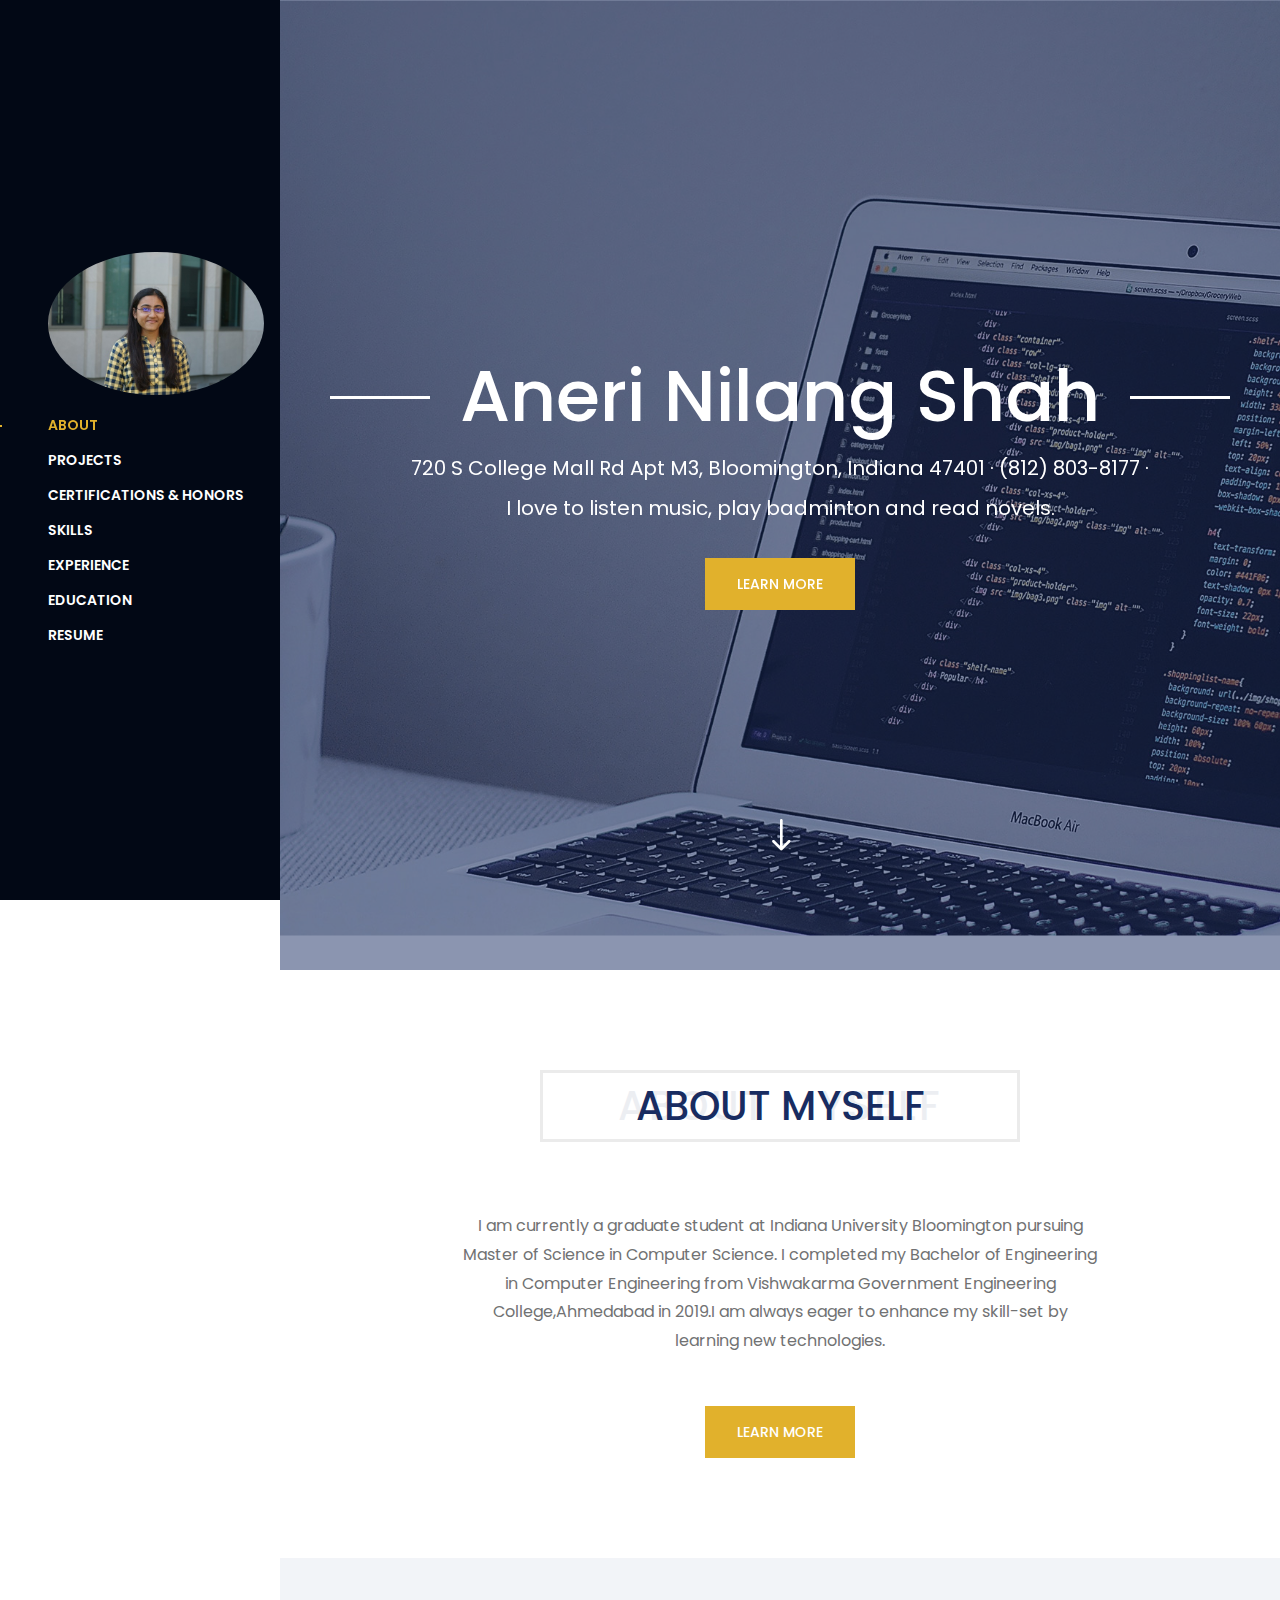
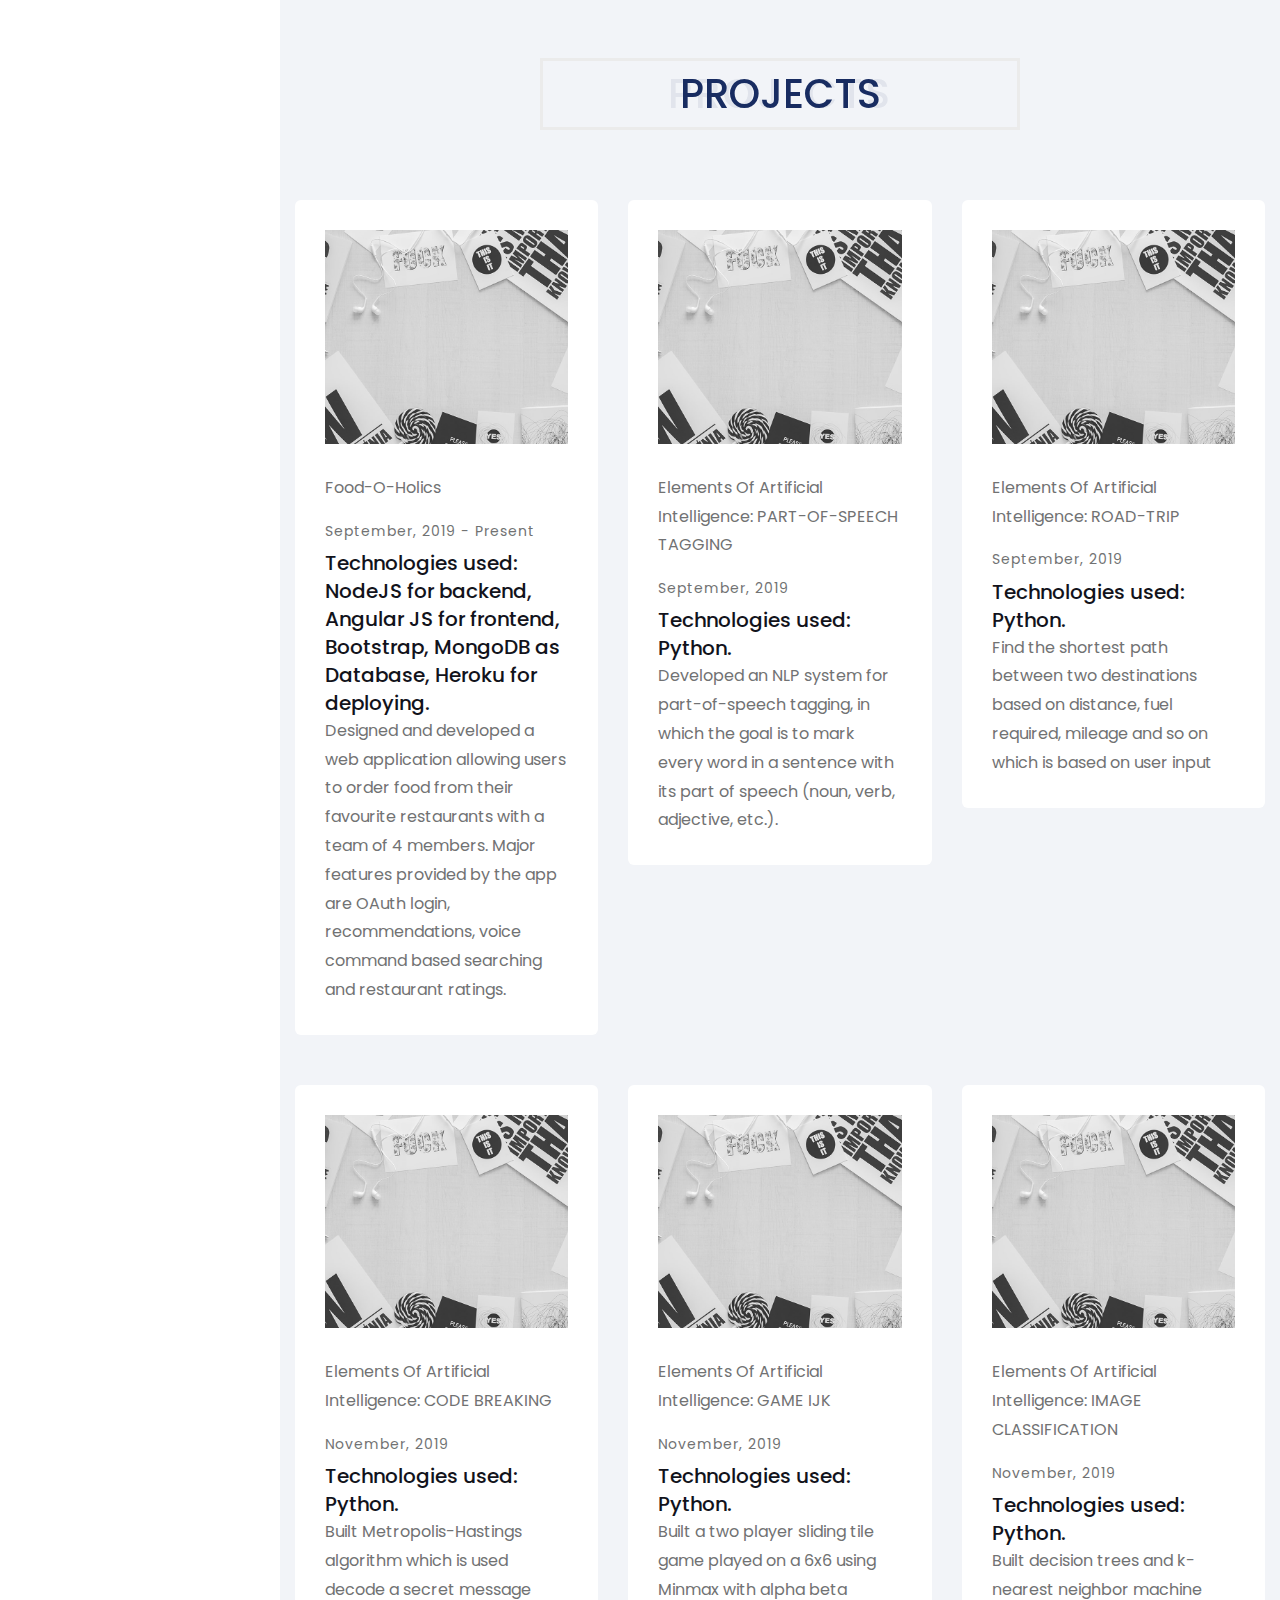
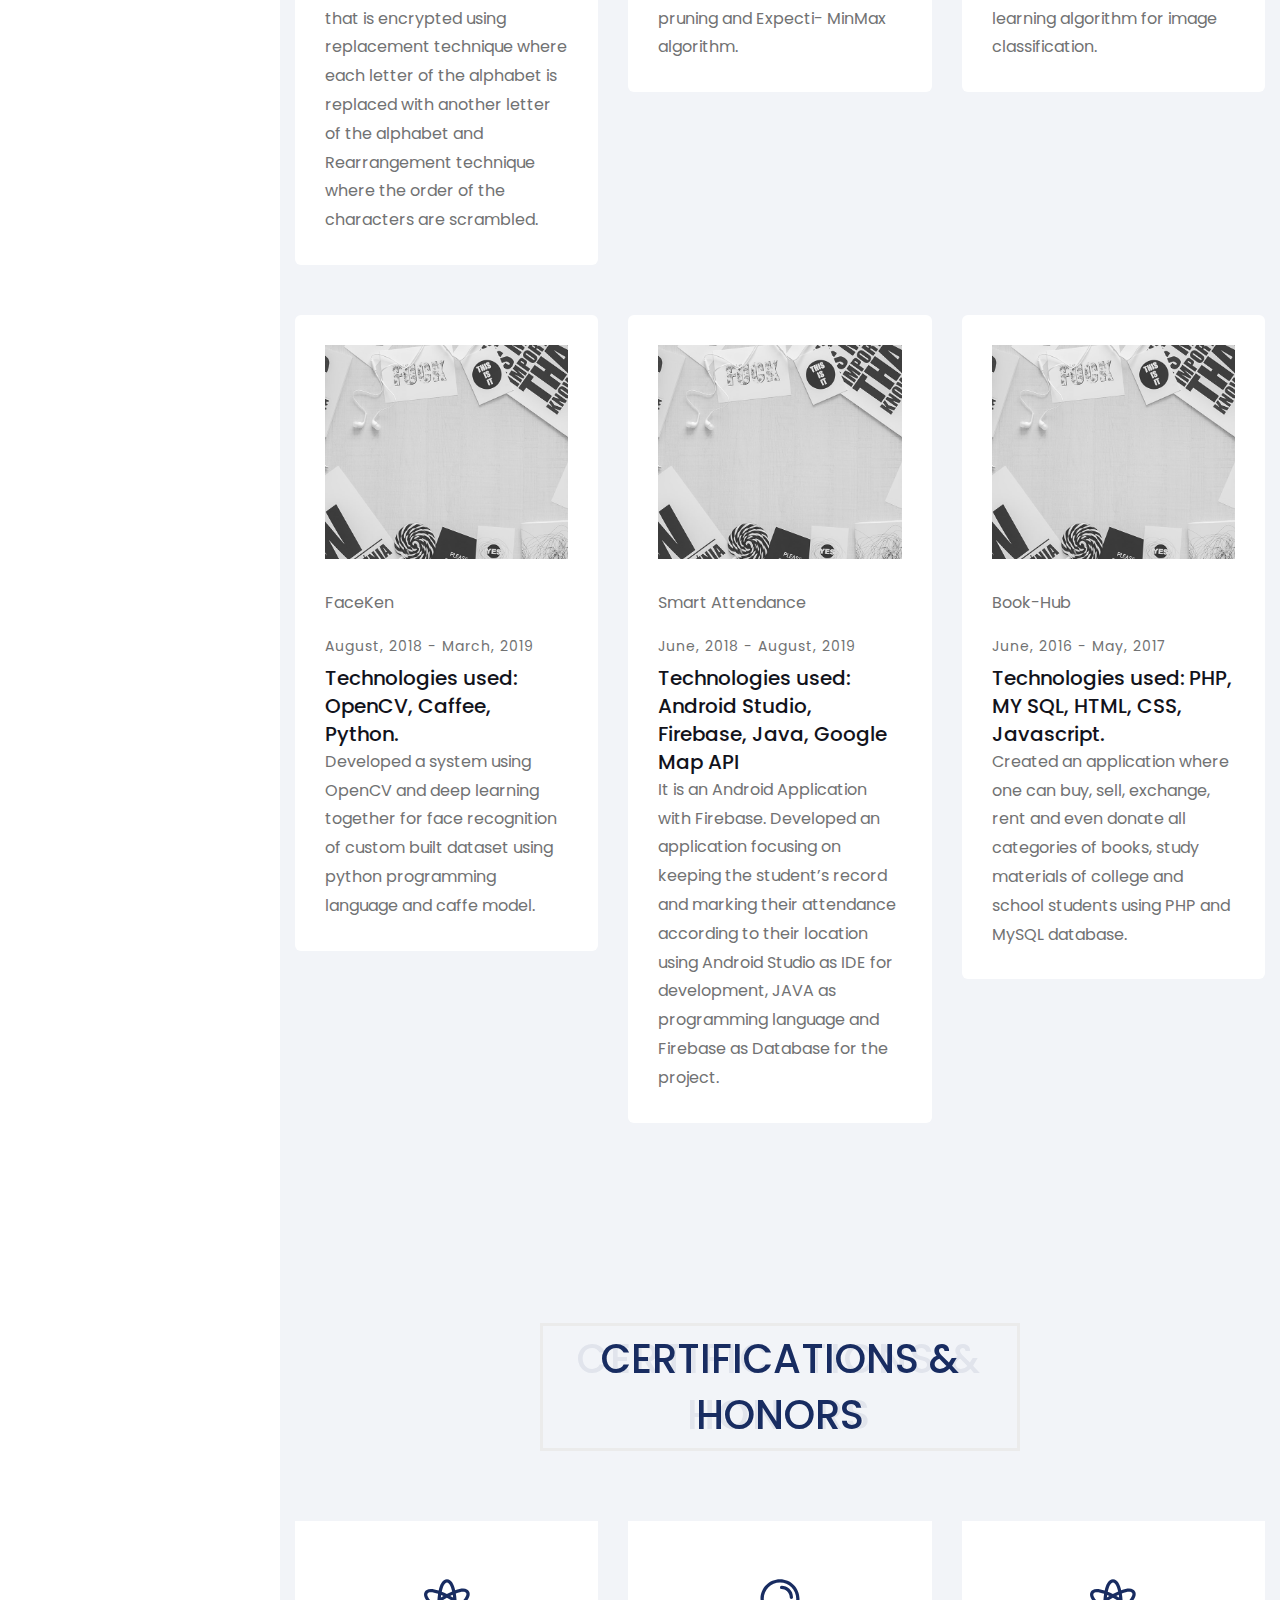
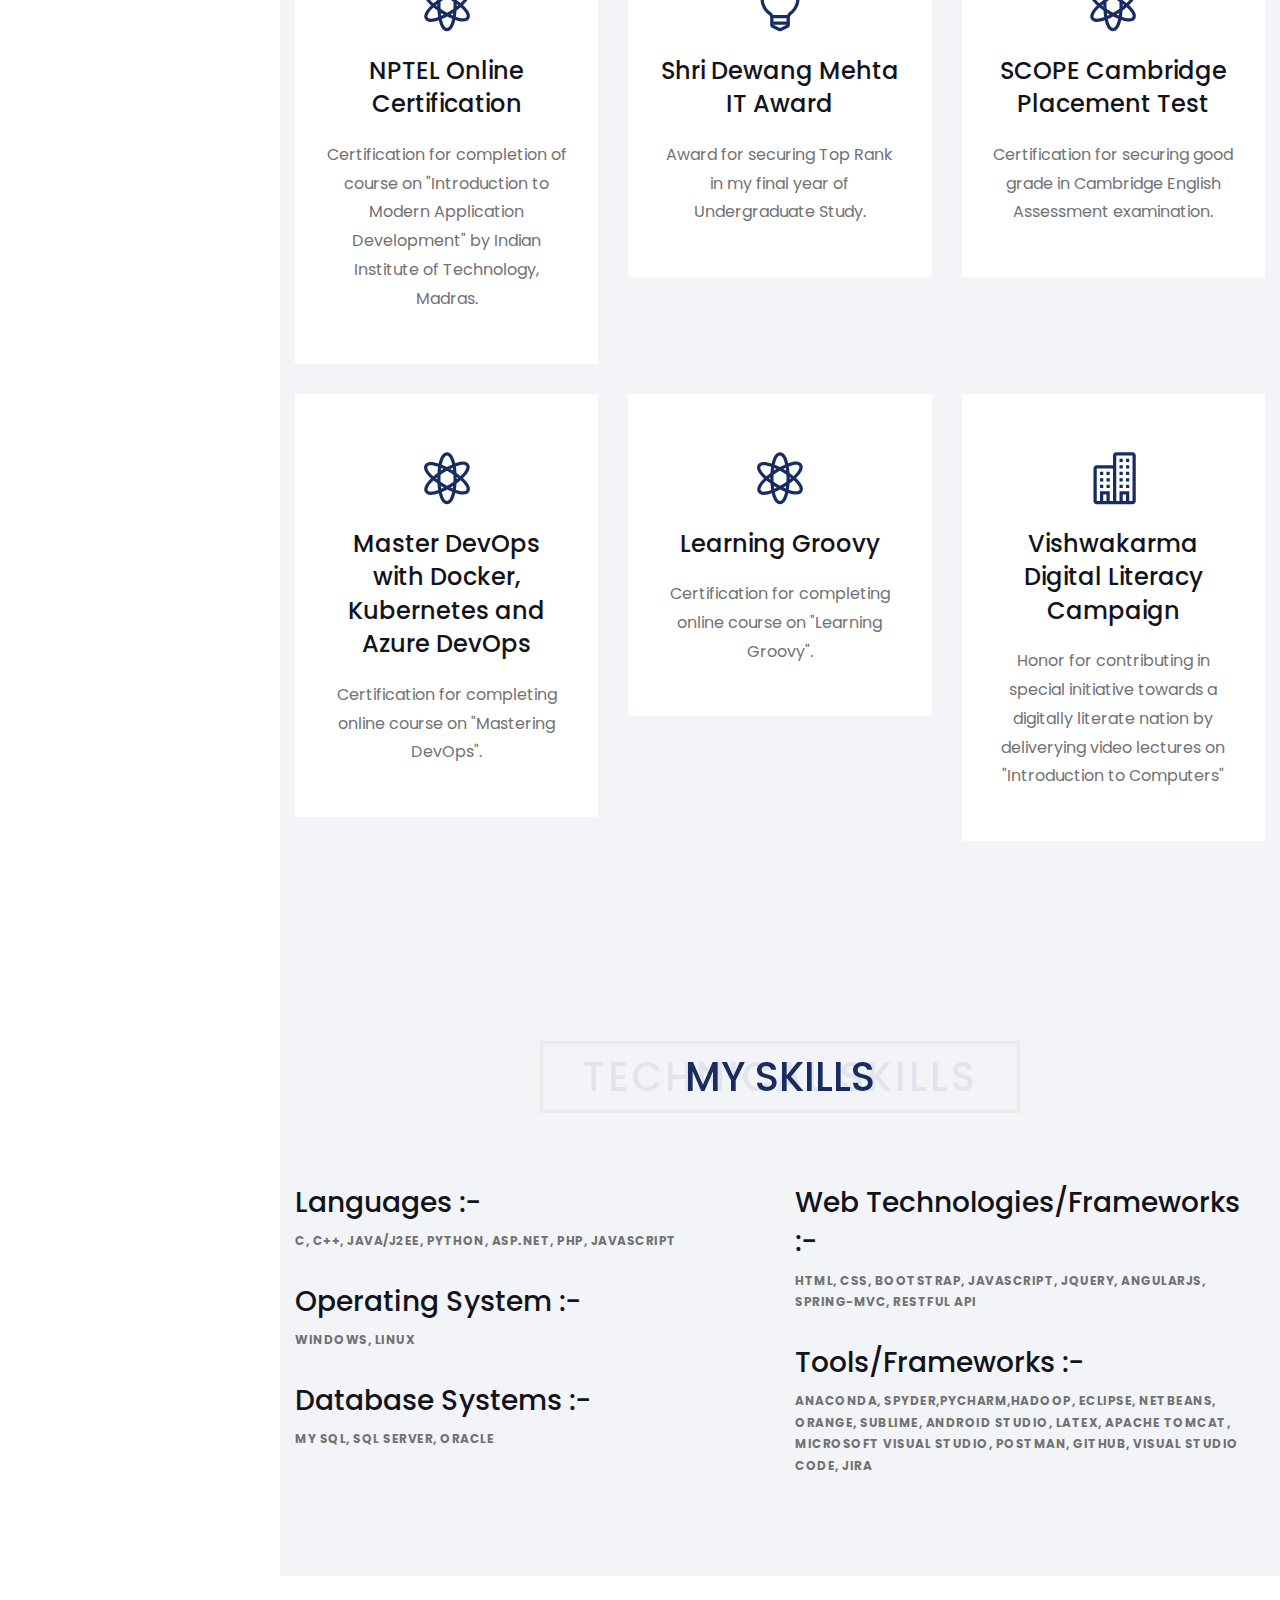
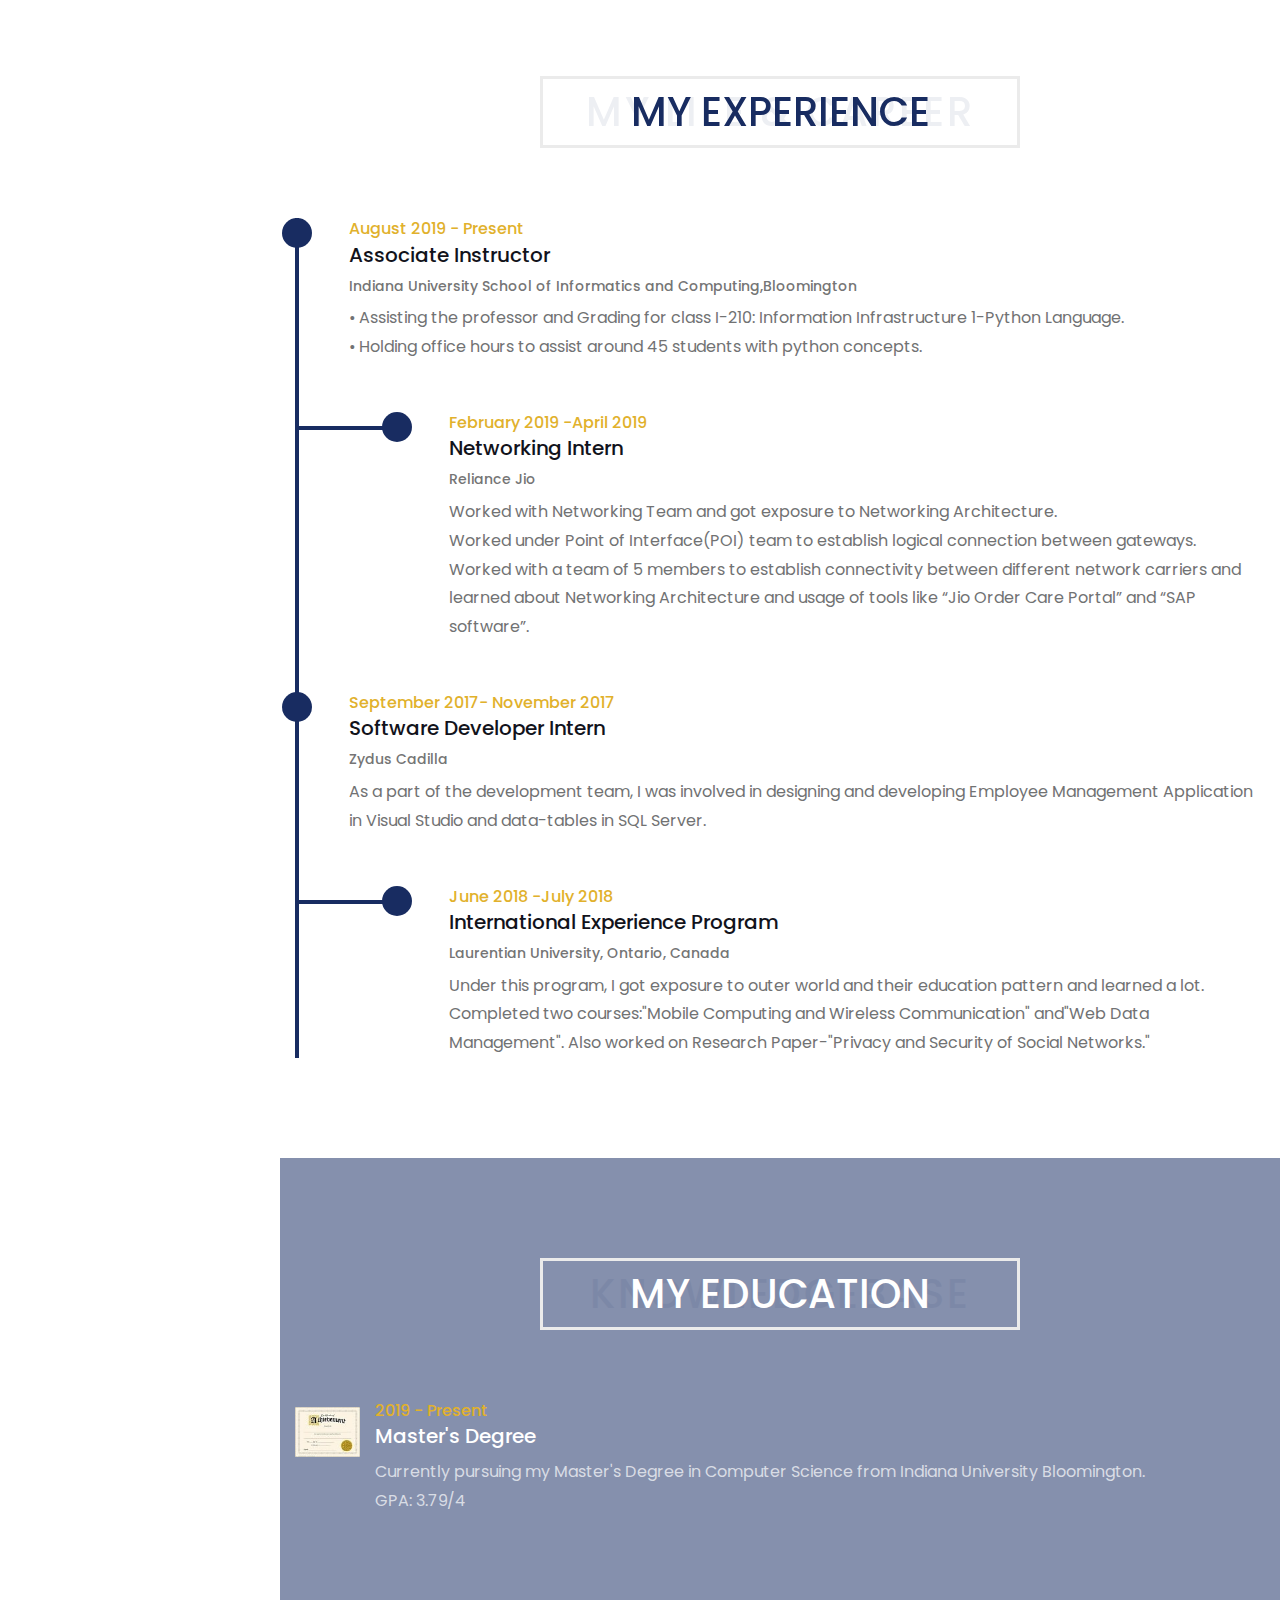
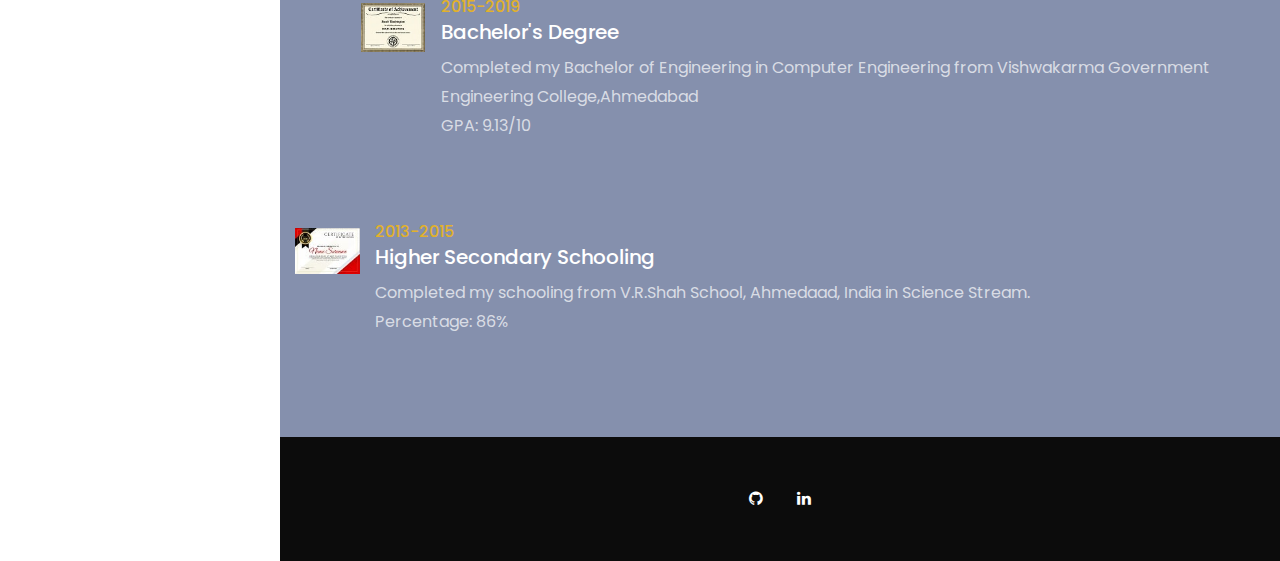
==== index.html @ c21552eb "Update index.html" ====
<!doctype html>
<html lang="en">



<head>
    <meta charset="utf-8">
    <meta name="viewport" content="width=device-width, initial-scale=1, shrink-to-fit=no">
    <meta name="description" content="">
    <meta http-equiv="X-UA-Compatible" content="IE=edge">
    <!-- The above 4 meta tags *must* come first in the head; any other head content must come *after* these tags -->

    <!-- Title -->
    <title>Aneri's Portfolio </title>

    <!-- Favicon -->
    <link rel="icon" href="img/core-img/favicon.ico">

    <!-- Main Style -->
    <link rel="stylesheet" href="style.css">

</head>

<body>
    <!-- Preloader -->
    <div id="preloader">
        <div class="loader"></div>
    </div>

    <div class="progress-container">
        <div class="progress-bar" id="scrollIndicator"></div>
    </div>

    <!-- ***** Header Area Start ***** -->
    <header class="header-area">
        <!-- Logo -->
        
        <!-- Menu -->
        <div class="dornee-menu pl-5">
            <nav class="dorneenav">

        
            <a class="navbar-brand js-scroll-trigger" href="#page-top">
      <span class="d-block d-lg-none">Aneri Nilang Shah</span>
      <span class="d-none d-lg-block">
        <img class="img-fluid img-profile rounded-circle mx-auto mb-2" src="img/aneriformal.jpg" alt="">
      </span>
    </a>
                <ul id="nav">
                   <li class="active"><a  class="nav-link js-scroll-trigger" href="#home">About</a></li>
                   <li><a  class="nav-link js-scroll-trigger" href="#blog">Projects</a></li>
                   <li><a  class="nav-link js-scroll-trigger" href="#services">Certifications &amp; Honors</a></li>

                    <li><a  class="nav-link js-scroll-trigger" href="#skills">Skills</a></li>
                    <li><a  class="nav-link js-scroll-trigger" href="#experience">Experience</a></li>
                    
                    
                    <li><a  class="nav-link js-scroll-trigger" href="#education">Education</a></li>
                    <li><a  class="nav-link js-scroll-trigger" href="Resume.pdf" download="Resume">Resume</a></li>
                   
                </ul>
            </nav>
        </div>

       
        
    </header>
    <!-- ***** Header Area End ***** -->

    <!-- Contact Form Area -->
    <div class="popup-contact-form-area">
        <!-- Close -->
        <div class="popup-close"><i class="icon_close_alt2"></i></div>

        <!-- Contact Form -->
        <h5>Get With Us</h5>

        <div class="contact_form">
            <form action="http://demo.designing-world.com/dornee-v1.0.0/mail.php" method="post" id="main_contact_form2">
                <div class="contact_input_area">
                    <div id="success_fail_info2"></div>
                    <div class="row">
                        <!-- Form Group -->
                        <div class="col-12">
                            <div class="form-group">
                                <input type="text" class="form-control mb-30" name="name" id="name2" placeholder="Your Name" required>
                            </div>
                        </div>
                        <!-- Form Group -->
                        <div class="col-12 col-sm-6">
                            <div class="form-group">
                                <input type="email" class="form-control mb-30" name="email" id="email2" placeholder="E-mail" required>
                            </div>
                        </div>
                        <!-- Form Group -->
                        <div class="col-12 col-sm-6">
                            <div class="form-group">
                                <input type="text" class="form-control mb-30" name="subject" id="subject2" placeholder="Subject">
                            </div>
                        </div>
                        <!-- Form Group -->
                        <div class="col-12">
                            <div class="form-group">
                                <textarea name="message" class="form-control mb-30" id="message2" cols="30" rows="6" placeholder="Your Message *" required></textarea>
                            </div>
                        </div>
                        <!-- Button -->
                        <div class="col-12 text-center">
                            <button type="submit" class="btn dornee-btn w-100">Send now</button>
                        </div>
                    </div>
                </div>
            </form>
        </div>
    </div>

    <div class="page-content">
        <!-- ***** Welcome Area Start ***** -->
        <section class="welcome-area bg-img bg-overlay jarallax" style="background-image: url(img/cover1.jpg);" id="home">
            <div class="container h-100">
                <div class="row h-100 align-items-center">
                    <div class="col-12">
                        <!-- Welcome Content -->
                        <div class="welcome-content text-center wow fadeInUp" data-wow-delay="300ms">
                        <div class="w-100">
       
         
        
           
       
                            <h2>Aneri Nilang Shah</h2>
                            
                            <p>720 S College Mall Rd Apt M3, Bloomington, Indiana 47401 · (812) 803-8177 · <br> I love to listen  music, play badminton and read novels.</p>
                             
                            <a href="#" class="btn dornee-btn mt-30">Learn More</a>
                        </div>
                    </div>
                </div>
            </div>

            <!-- Down Icon -->
            <div class="down-icon" id="scrollDown">
                <a href="#"><i class="arrow_down"></i></a>
            </div>
        </section>
        <!-- ***** Welcome Area End ***** -->

        <!-- ***** About Area Start ***** -->
        <section class="about-us-area bg-white section-padding-100 clearfix" id="about">
            <div class="container">
                <div class="row">
                    <div class="col-12">
                        <!-- Section Title -->
                        <div class="section-title">
                            <h6>About Myself</h6>
                            <h2>About Myself</h2>
                        </div>
                    </div>
                </div>
            </div>

            <div class="container">
                <div class="row justify-content-center">
                    <div class="col-12 col-xl-8">
                        <!-- About Us Content -->
                        <div class="about-us-content text-center">
                           
                             <p class="wow fadeInUp" data-wow-delay="300ms">I am currently a graduate student at Indiana University Bloomington pursuing Master of Science in Computer Science. I completed  my Bachelor of Engineering in Computer Engineering from Vishwakarma Government Engineering College,Ahmedabad in 2019.I am always eager to enhance my skill-set by learning new technologies. </p>

                            <!-- Button -->
                            <div class="about-btn mt-50 wow fadeInUp" data-wow-delay="300ms">
                                <a href="#" class="btn dornee-btn">Learn More</a>
                            </div>

                 </div>
                    </div>
                </div>
            </div>
        </section>
        <!-- ***** About Area End ***** -->

         <!-- ***** Blog Area Start ***** -->
        <section class="blog-area bg-gray section-padding-100-50" id="blog">
            <div class="container">
                <div class="row">
                    <!-- Section Title -->
                    <div class="col-12">
                        <div class="section-title text-center wow fadeInUp" data-wow-delay="300ms">
                            <h6>Projects</h6>
                            <h2>Projects</h2>
                        </div>
                    </div>
                </div>

                <div class="row">
                    <div class="col-12 col-md-6 col-lg-4">
                        <!-- Single Post Area -->
                        <div class="single-post-area mb-50 wow fadeInUp" data-wow-delay="300ms">
                            <div class="post-content">
                                <img class="mb-30" src="img/bg-img/p-16.jpg" alt="">
                                <p>Food-O-Holics</p>
                                <p class="post-date">September, 2019 - Present</p>
                                <h5 data-toggle="modal" class="mb-0">Technologies used: NodeJS for backend, Angular JS for frontend, Bootstrap, MongoDB as Database, Heroku for deploying.</h5>
                                <p class="mb-0">Designed and developed a web application allowing users to order food from their favourite restaurants with a team of 4 members. Major features provided by the app are OAuth login, recommendations, voice command based searching and restaurant ratings.</p>
                            </div>
                        </div>
                    </div>

                    <div class="col-12 col-md-6 col-lg-4">
                        <!-- Single Post Area -->
                        <div class="single-post-area mb-50 wow fadeInUp" data-wow-delay="300ms">
                            <div class="post-content">
                                <img class="mb-30" src="img/bg-img/p-16.jpg" alt="">
                                <p>Elements Of Artificial Intelligence: PART-OF-SPEECH TAGGING</p>
                                <p class="post-date">September, 2019 </p>
                                 <h5 data-toggle="modal" class="mb-0">Technologies used: Python.</h5>
                                <p class="mb-0">Developed an NLP system for part-of-speech tagging, in which the goal is to mark every word in a sentence with its part of speech (noun, verb, adjective, etc.). </p>
                            </div>
                        </div>
                    </div>

                    <div class="col-12 col-md-6 col-lg-4">
                        <!-- Single Post Area -->
                        <div class="single-post-area mb-50 wow fadeInUp" data-wow-delay="300ms">
                            <div class="post-content">
                                <img class="mb-30" src="img/bg-img/p-16.jpg" alt="">
                                <p>Elements Of Artificial Intelligence: ROAD-TRIP</p>
                                <p class="post-date">September, 2019 </p>
                                 <h5 data-toggle="modal" class="mb-0">Technologies used: Python.</h5>
                                <p class="mb-0">Find the shortest path between two destinations based on distance, fuel required, mileage and so on which is based on user input</p>
                            </div>
                        </div>
                    </div>


                     <div class="col-12 col-md-6 col-lg-4">
                        <!-- Single Post Area -->
                        <div class="single-post-area mb-50 wow fadeInUp" data-wow-delay="300ms">
                            <div class="post-content">
                                <img class="mb-30" src="img/bg-img/p-16.jpg" alt="">
                                <p>Elements Of Artificial Intelligence: CODE BREAKING</p>
                                <p class="post-date">November, 2019 </p>
                                 <h5 data-toggle="modal" class="mb-0">Technologies used: Python.</h5>
                                <p class="mb-0">Built Metropolis-Hastings algorithm which is used decode a secret message that is encrypted using replacement technique where each letter of the alphabet is replaced with another letter of the alphabet and Rearrangement technique where the order of the characters are scrambled.  </p>
                            </div>
                        </div>
                    </div>


                    <div class="col-12 col-md-6 col-lg-4">
                        <!-- Single Post Area -->
                        <div class="single-post-area mb-50 wow fadeInUp" data-wow-delay="300ms">
                            <div class="post-content">
                                <img class="mb-30" src="img/bg-img/p-16.jpg" alt="">
                                <p>Elements Of Artificial Intelligence: GAME IJK</p>
                                <p class="post-date">November, 2019 </p>
                                 <h5 data-toggle="modal" class="mb-0">Technologies used: Python.</h5>
                                <p class="mb-0">Built a two player sliding tile game played on a 6x6 using Minmax with alpha beta pruning and Expecti- MinMax algorithm.</p>
                            </div>
                        </div>
                    </div>

                    <div class="col-12 col-md-6 col-lg-4">
                        <!-- Single Post Area -->
                        <div class="single-post-area mb-50 wow fadeInUp" data-wow-delay="300ms">
                            <div class="post-content">
                                <img class="mb-30" src="img/bg-img/p-16.jpg" alt="">
                                <p>Elements Of Artificial Intelligence:  IMAGE CLASSIFICATION</p>
                                <p class="post-date">November, 2019 </p>
                                 <h5 data-toggle="modal" class="mb-0">Technologies used: Python.</h5>
                                <p class="mb-0">Built decision trees and k-nearest neighbor machine learning algorithm for image classification.</p>
                            </div>
                        </div>
                    </div>


                    <div class="col-12 col-md-6 col-lg-4">
                        <!-- Single Post Area -->
                        <div class="single-post-area mb-50 wow fadeInUp" data-wow-delay="300ms">
                            <div class="post-content">
                                <img class="mb-30" src="img/bg-img/p-16.jpg" alt="">
                                <p>FaceKen</p>
                                <p class="post-date">August, 2018 - March, 2019</p>
                                 <h5 data-toggle="modal" class="mb-0">Technologies used: OpenCV, Caffee, Python.</h5>
                                <p class="mb-0">Developed a system using OpenCV and deep learning together for face recognition of custom built dataset using python programming language and caffe model.</p>
                            </div>
                        </div>
                    </div>

                    <div class="col-12 col-md-6 col-lg-4">
                        <!-- Single Post Area -->
                        <div class="single-post-area mb-50 wow fadeInUp" data-wow-delay="300ms">
                            <div class="post-content">
                                <img class="mb-30" src="img/bg-img/p-16.jpg" alt="">
                                <p>Smart Attendance</p>
                                <p class="post-date">June, 2018 - August, 2019</p>
                                 <h5 data-toggle="modal" class="mb-0">Technologies used: Android Studio, Firebase, Java, Google Map API</h5>
                                <p class="mb-0">It is an Android Application with Firebase.
Developed an application focusing on keeping the student’s record and marking their attendance according to their location using Android Studio as IDE for development, JAVA as programming language and Firebase as Database for the project.</p>
                            </div>
                        </div>
                    </div>

                    <div class="col-12 col-md-6 col-lg-4">
                        <!-- Single Post Area -->
                        <div class="single-post-area mb-50 wow fadeInUp" data-wow-delay="300ms">
                            <div class="post-content">
                                <img class="mb-30" src="img/bg-img/p-16.jpg" alt="">
                                <p>Book-Hub</p>
                                <p class="post-date">June, 2016 - May, 2017</p>
                                <h5 data-toggle="modal" class="mb-0">Technologies used: PHP, MY SQL, HTML, CSS, Javascript.</h5>
                                <p class="mb-0">Created an application where one can buy, sell, exchange, rent and even donate all categories of books, study materials of college and school students using PHP and MySQL database.</p>
                            </div>
                        </div>
                    </div>

                </div>
            </div>
        </section>
        <!-- ***** Blog Area End ***** -->

        <!-- ***** Service Area Start ***** -->
        <section class="my-service-area bg-gray section-padding-100-70 clearfix" id="services">
            <div class="container">
                <div class="row">
                    <div class="col-12">
                        <!-- Section Title -->
                        <div class="section-title text-center wow fadeInUp" data-wow-delay="300ms">
                            <h6>Certifications &amp; Honors</h6>
                            <h2>Certifications &amp; Honors</h2>
                        </div>
                    </div>
                </div>

                <div class="row">
                    <!-- Service Content Area -->
                    <div class="col-12 col-sm-6 col-lg-4">
                        <div class="service-content-area text-center mb-30 wow fadeInUp" data-wow-delay="300ms">
                            <!-- Icon -->
                            <div class="service-icon">
                                <i class="icon_genius"></i>
                            </div>
                            <!-- Content text -->
                            <div class="service-content-text">
                                <h4>NPTEL Online Certification </h4>
                                <p> Certification for completion of course on "Introduction to Modern Application Development" by Indian Institute of Technology, Madras.</p>
                            </div>
                        </div>
                    </div>

                    <!-- Service Content Area -->
                    <div class="col-12 col-sm-6 col-lg-4">
                        <div class="service-content-area text-center mb-30 wow fadeInUp" data-wow-delay="300ms">
                            <!-- Icon -->
                            <div class="service-icon">
                                <i class="icon_lightbulb_alt"></i>
                            </div>
                            <!-- Content text -->
                            <div class="service-content-text">
                                <h4>Shri Dewang Mehta IT Award</h4>
                                <p>Award for securing Top Rank in my final year of  Undergraduate Study.</p>
                            </div>
                        </div>
                    </div>
                    
                     <!-- Service Content Area -->
                    <div class="col-12 col-sm-6 col-lg-4">
                        <div class="service-content-area text-center mb-30 wow fadeInUp" data-wow-delay="300ms">
                            <!-- Icon -->
                            <div class="service-icon">
                                <i class="icon_genius"></i>
                            </div>
                            <!-- Content text -->
                            <div class="service-content-text">
                                <h4> SCOPE Cambridge Placement Test </h4>
                                <p> Certification for securing good grade in Cambridge English Assessment examination.</p>
                            </div>
                        </div>
                    </div>
                    
                     <!-- Service Content Area -->
                    <div class="col-12 col-sm-6 col-lg-4">
                        <div class="service-content-area text-center mb-30 wow fadeInUp" data-wow-delay="300ms">
                            <!-- Icon -->
                            <div class="service-icon">
                                <i class="icon_genius"></i>
                            </div>
                            <!-- Content text -->
                            <div class="service-content-text">
                                <h4> Master DevOps with Docker, Kubernetes and Azure DevOps </h4>
                                <p> Certification for completing online course on "Mastering DevOps".</p>
                            </div>
                        </div>
                    </div>
                    
                     <!-- Service Content Area -->
                    <div class="col-12 col-sm-6 col-lg-4">
                        <div class="service-content-area text-center mb-30 wow fadeInUp" data-wow-delay="300ms">
                            <!-- Icon -->
                            <div class="service-icon">
                                <i class="icon_genius"></i>
                            </div>
                            <!-- Content text -->
                            <div class="service-content-text">
                                <h4> Learning Groovy </h4>
                                <p> Certification for completing online course on "Learning Groovy".</p>
                            </div>
                        </div>
                    </div>

                    <!-- Service Content Area -->
                    <div class="col-12 col-sm-6 col-lg-4">
                        <div class="service-content-area text-center mb-30 wow fadeInUp" data-wow-delay="300ms">
                            <!-- Icon -->
                            <div class="service-icon">
                                <i class="icon_building"></i>
                            </div>
                            <!-- Content text -->
                            <div class="service-content-text">
                                <h4>Vishwakarma Digital Literacy Campaign</h4>
                                <p>Honor for contributing in special initiative towards a digitally literate nation by deliverying video lectures on "Introduction to Computers"</p>
                            </div>
                        </div>
                    </div>

                   
                </div>
            </div>
        </section>
        <!-- ***** Service Area End ***** -->

       
        <!-- ***** My Skill Area Start ***** -->
        <section class="my-skill-area bg-gray section-padding-100-0 clearfix" id="skills">
            <div class="container">
                <div class="row">
                    <!-- Section Title -->
                    <div class="col-12">
                        <div class="section-title text-center wow fadeInUp" data-wow-delay="300ms">
                            <h6>Technical Skills</h6>
                            <h2>My Skills</h2>
                        </div>
                    </div>
                </div>

                <div class="row">
                    <div class="col-12 col-lg-6">
                        <div class="skills mb-100">
                            <!-- Single Skill Box -->
                            <div class="skill-box wow fadeInUp" data-wow-delay="300ms">
                            <h3 >Languages :-</h3>
                                <p class="skill-title">C, C++, Java/J2EE, Python, Asp.net, PHP, Javascript</p>
                               
                            </div>

                            <!-- Single Skill Box -->
                            <div class="skill-box wow fadeInUp" data-wow-delay="300ms">
                                <h3 >Operating System :-</h3>
                                 <p class="skill-title">Windows, Linux</p>
                                
                            </div>

                            <!-- Single Skill Box -->
                            <div class="skill-box wow fadeInUp" data-wow-delay="300ms">
                                <h3 >Database Systems :- </h3>
                                 <p class="skill-title">My SQL, SQL Server, Oracle</p>
                                
                            </div>

                            <!-- Single Skill Box -->
                           

                            <!-- Single Skill Box -->
                            
                        </div>
                    </div>

                    <div class="col-12 col-lg-6">
                        <div class="skill-desc-area mb-100">

                         <div class="skill-box wow fadeInUp" data-wow-delay="300ms">
                                <h3 >Web Technologies/Frameworks :- </h3>
                                 <p class="skill-title">HTML, CSS, Bootstrap, Javascript, Jquery, AngularJS,  Spring-MVC,  RESTful API</p>
                                
                            </div>

                           <div class="skill-box wow fadeInUp" data-wow-delay="300ms">
                                <h3 >Tools/Frameworks :- </h3>
                                 <p class="skill-title">Anaconda, Spyder,Pycharm,Hadoop, Eclipse, Netbeans, Orange, Sublime, Android Studio, Latex,
Apache Tomcat, Microsoft Visual Studio, Postman, Github, Visual Studio Code, Jira</p>
                                
                            </div>



                        </div>
                    </div>
                </div>
            </div>
        </section>
        <!-- ***** My Skill Area End ***** -->

        <!-- ***** My Experience Area Start ***** -->
        <section class="my-experience-area section-padding-100" id="experience">
            <div class="container">
                <div class="row">
                    <!-- Section Title -->
                    <div class="col-12">
                        <div class="section-title text-center wow fadeInUp" data-wow-delay="300ms">
                            <h6>My Life &amp; Career</h6>
                            <h2>My Experience</h2>
                        </div>
                    </div>
                </div>

                <div class="row">
                    <div class="col-12">
                        <div class="experience-timeline">
                            <!-- Single Experience -->
                            <div class="single-experience wow fadeInUp" data-wow-delay="300ms">
                                <h6 class="works-year">August 2019 - Present</h6>
                                <h4 class="designation">Associate Instructor</h4>
                                <h6 class="company-name">Indiana University School of Informatics and Computing,Bloomington</h6>
                                <p>• Assisting the professor and Grading for class I-210: Information Infrastructure 1-Python Language.<br>
• Holding office hours to assist around 45 students with python concepts.
</p>
                            </div>

                            <!-- Single Experience -->
                            <div class="single-experience wow fadeInUp" data-wow-delay="300ms">
                                <h6 class="works-year">February 2019 -April 2019</h6>
                                <h4 class="designation">Networking Intern</h4>
                                <h6 class="company-name">Reliance Jio</h6>
                                <p>Worked with Networking Team and got exposure to Networking Architecture.<br>
Worked under Point of Interface(POI) team to establish logical connection between gateways.<br>
Worked with a team of 5 members to establish connectivity between different network carriers and
learned about Networking Architecture and usage of tools like “Jio Order Care Portal” and “SAP software”.</p>
                            </div>

                            <!-- Single Experience -->
                            <div class="single-experience wow fadeInUp" data-wow-delay="300ms">
                                <h6 class="works-year">September 2017- November 2017</h6>
                                <h4 class="designation">Software Developer Intern</h4>
                                <h6 class="company-name">Zydus Cadilla</h6>
                                <p>As a part of the development team, I was involved in designing and developing Employee Management Application in Visual Studio and data-tables in SQL Server.</p>
                            </div>

                             <!-- Single Experience -->
                            <div class="single-experience wow fadeInUp" data-wow-delay="300ms">
                                <h6 class="works-year">June 2018 -July 2018</h6>
                                <h4 class="designation">International Experience Program</h4>
                                <h6 class="company-name">Laurentian University, Ontario, Canada</h6>
                                <p>Under this program, I got exposure to outer world and their education pattern and learned a lot.
Completed two courses:"Mobile Computing and Wireless Communication" and"Web Data Management".
Also worked on Research Paper-"Privacy and Security of Social Networks."</p>
                            </div>

                        </div>
                    </div>
                </div>
            </div>
        </section>
        <!-- ***** My Experience Area End ***** -->

        <!-- ***** My Education Area Start ***** -->
        <section class="my-education-area bg-gray section-padding-100 bg-img bg-overlay jarallax" style="background-image: url(img/bg-img/3.jpg);" id="education">
            <div class="container">
                <div class="row">
                    <!-- Section Title -->
                    <div class="col-12">
                        <div class="section-title white text-center wow fadeInUp" data-wow-delay="300ms">
                            <h6>Knowledgebase</h6>
                            <h2>My Education</h2>
                        </div>
                    </div>
                </div>

                <div class="row">
                    <div class="col-12">
                        <div class="education-timeline">
                            <!-- Single Experience -->
                            <div class="single-education wow fadeInUp" data-wow-delay="300ms">
                                <div class="education-certificate">
                                    <img src="img/bg-img/c1.jpg" alt="">
                                </div>
                                <h6 class="course-completed-years">2019 - Present</h6>
                                <h5 class="course-title">Master's Degree</h5>
                                <p>Currently pursuing my Master's Degree in Computer Science from Indiana University Bloomington.</p>
                                <p>GPA: 3.79/4</p>
                            </div>

                            <!-- Single Experience -->
                            <div class="single-education wow fadeInUp" data-wow-delay="300ms">
                                <div class="education-certificate">
                                    <img src="img/bg-img/c2.jpg" alt="">
                                </div>
                                <h6 class="course-completed-years">2015-2019</h6>
                                <h5 class="course-title">Bachelor's Degree</h5>
                                <p>Completed my Bachelor of Engineering in Computer Engineering from Vishwakarma Government Engineering College,Ahmedabad</p>
                                <p>GPA: 9.13/10</p>
                            </div>

                            <!-- Single Experience -->
                            <div class="single-education wow fadeInUp" data-wow-delay="300ms">
                                <div class="education-certificate">
                                    <img src="img/bg-img/c3.jpg" alt="">
                                </div>
                                <h6 class="course-completed-years">2013-2015</h6>
                                <h5 class="course-title">Higher Secondary Schooling</h5>
                                <p>Completed my schooling from V.R.Shah School, Ahmedaad, India in Science Stream.</p>
                                  <p>Percentage: 86%</p>
                            </div>
                        </div>
                    </div>
                </div>
            </div>
        </section>
        <!-- ***** My Education Area End ***** -->

       

        
       

       
      
        <!-- ***** Footer Area Start ***** -->
        <footer class="footer-bottom-area section-padding-50">
            <div class="container">
                <div class="row">
                    <div class="col-12">
                        <div class="footer--content-text text-center">
                            <div class="footer-social-icon">
                            <a href="https://github.com/Shah-Aneri/" data-toggle="tooltip" data-placement="top"><i class="fa fa-github"></i></a>
                               
                                <a href="https://www.linkedin.com/in/aneri-shah23/" data-toggle="tooltip" data-placement="top" title="Linkedin"><i class="fa fa-linkedin"></i></a>
                               
                            </div>
                           
                        </div>
                    </div>
                </div>
            </div>
        </footer>
        <!-- ***** Footer Area End ***** -->
    </div>

    <!-- All JavaScript Files -->
    <script src="js/jquery.min.js"></script>
    <script src="js/popper.min.js"></script>
    <script src="js/bootstrap.min.js"></script>
    <script src="js/bundle.js"></script>
    <script src="js/default/active.js"></script>

</body>


<!-- Mirrored from demo.designing-world.com/dornee-v1.0.0/index-default.html by HTTrack Website Copier/3.x [XR&CO'2014], Thu, 16 Jan 2020 13:54:36 GMT -->
</html>
---- style.css ----
/* ----------------------------------------------------------
[Master Stylesheet]

Template Name: Dornee - Personal Portfolio & Resume Template
Template Author: Classy Theme
Template Author URL: https://themeforest.net/user/classy-theme
Version: 1.0.0

[Table of Contents]
    
    * Google Fonts
    * Include Third Party CSS Library
        + Bootstrap CSS
        + Animate CSS
        + Owl Carousel CSS
        + Magnific Popup CSS
        + Animated Headline CSS
        + Font Awesome CSS
        + Elegant Icon CSS
    * Template Mixins
        + Flex
        + Miscellaneous
    * Template Responsive
    * Template Variables
    * Core Styles
        + Reboot CSS
        + Shortcodes CSS
    * Components
            + Preloader
            + Header
            + Hero
            + Service
            + Video
            + Counter
            + Skill
            + Dragula
            + Barfiller
            + Portfolio
            + Client
            + Contact
            + Footer
            + Blog
            + Experience
            + Education
            + Demo

# [font-family]
'Poppins', sans-serif;
---------------------------------------------------------- */
/* Import Fonts & All CSS Files */
@import url("https://fonts.googleapis.com/css?family=Poppins:100,200,300,400,500,600,700,800,900&amp;display=swap");
@import url(css/bootstrap.min.css);
@import url(css/animate.css);
@import url(css/owl.carousel.min.css);
@import url(css/magnific-popup.css);
@import url(css/jquery.animatedheadline.css);
@import url(css/font-awesome.min.css);
@import url(css/style.css);
/* Reboot CSS */
* {
  margin: 0;
  padding: 0; }

body,
html {
  font-family: "Poppins", sans-serif;
  font-size: 16px; }

h1,
h2,
h3,
h4,
h5,
h6 {
  line-height: 1.4;
  font-weight: 500;
  font-family: "Poppins", sans-serif;
  color: #12131b; }

p {
  color: #717273;
  line-height: 1.8;
  font-weight: 400;
  font-size: 16px; }
  @media only screen and (max-width: 767px) {
    p {
      font-size: 14px; } }

a,
a:hover,
a:focus {
  font-family: "Poppins", sans-serif;
  -webkit-transition-duration: 500ms;
  -o-transition-duration: 500ms;
  transition-duration: 500ms;
  text-decoration: none;
  outline: 0 solid transparent;
  font-weight: 400;
  box-shadow: none;
  color: #12131b; }

ul,
ol {
  margin: 0; }
  ul li,
  ol li {
    list-style: none;
    text-decoration: none; }
    ul li:hover, ul li:focus,
    ol li:hover,
    ol li:focus {
      list-style: none;
      text-decoration: none; }

img {
  max-width: 100%;
  height: auto; }

/* ----- Spacing ----- */
.mt-15 {
  margin-top: 15px !important; }

.mt-30 {
  margin-top: 30px !important; }

.mt-20 {
  margin-top: 20px !important; }

.mt-50 {
  margin-top: 50px !important; }

.mt-70 {
  margin-top: 70px !important; }

.mt-100 {
  margin-top: 100px !important; }

.mt-150 {
  margin-top: 150px !important; }

.mt-200 {
  margin-top: 200px !important; }

.mt-250 {
  margin-top: 250px !important; }

.mt-300 {
  margin-top: 300px !important; }

.mb-5 {
  margin-bottom: 5px !important; }

.mb-10 {
  margin-bottom: 10px !important; }

.mb-15 {
  margin-bottom: 15px !important; }

.mb-30 {
  margin-bottom: 30px !important; }

.mb-50 {
  margin-bottom: 50px !important; }

.mb-70 {
  margin-bottom: 70px !important; }

.mb-100 {
  margin-bottom: 100px !important; }

.mb-150 {
  margin-bottom: 150px !important; }

.mb-200 {
  margin-bottom: 200px !important; }

.mb-250 {
  margin-bottom: 250px !important; }

.mb-300 {
  margin-bottom: 300px !important; }

.ml-0 {
  margin-left: 0 !important; }

.ml-15 {
  margin-left: 15px !important; }

.ml-30 {
  margin-left: 30px !important; }

.ml-50 {
  margin-left: 50px !important; }

.mr-10 {
  margin-right: 10px !important; }

.mr-15 {
  margin-right: 15px !important; }

.mr-30 {
  margin-right: 30px !important; }

.mr-50 {
  margin-right: 50px !important; }

.mb-50 {
  margin-bottom: 50px !important; }

.mb-80 {
  margin-bottom: 80px !important; }

/* ----- Height ----- */
.height-400 {
  height: 400px !important; }

.height-500 {
  height: 500px !important; }

.height-600 {
  height: 600px !important; }

.height-700 {
  height: 700px !important; }

.height-800 {
  height: 800px !important; }

/* Section Padding */
.section-padding-50 {
  padding-top: 50px;
  padding-bottom: 50px; }

.section-padding-100-50 {
  padding-top: 100px;
  padding-bottom: 50px; }

.section-padding-100-200 {
  padding-top: 100px;
  padding-bottom: 200px; }

.section-padding-200 {
  padding-top: 200px;
  padding-bottom: 200px; }

.section-padding-100-0 {
  padding-top: 100px;
  padding-bottom: 0; }

.section-padding-50-0 {
  padding-top: 50px;
  padding-bottom: 0; }

.section-padding-50-0 {
  padding-top: 50px;
  padding-bottom: 0; }

.section-padding-100 {
  padding-top: 100px;
  padding-bottom: 100px; }

.section-padding-0-100 {
  padding-top: 0;
  padding-bottom: 100px; }

.section-padding-100-70 {
  padding-top: 100px;
  padding-bottom: 70px; }

.section-padding-80 {
  padding-top: 80px;
  padding-bottom: 80px; }

.section-padding-80-50 {
  padding-top: 80px;
  padding-bottom: 50px; }

.section-padding-80-0 {
  padding-top: 80px;
  padding-bottom: 0; }

.section-padding-0-80 {
  padding-top: 0;
  padding-bottom: 80px; }

#scrollUp {
  bottom: 30px;
  font-size: 24px;
  right: 30px;
  width: 40px;
  height: 40px;
  line-height: 42px;
  color: #ffffff;
  text-align: center;
  -webkit-box-shadow: 0 2px 2px 0 rgba(0, 0, 0, 0.15);
  box-shadow: 0 2px 2px 0 rgba(0, 0, 0, 0.15);
  -webkit-transition-duration: 500ms;
  -o-transition-duration: 500ms;
  transition-duration: 500ms;
  border-radius: 0;
  background-color: #e1b12c; }
  #scrollUp:hover, #scrollUp:focus {
    background-color: #0c0c0c; }
  @media only screen and (max-width: 767px) {
    #scrollUp {
      bottom: 0;
      right: 30px; } }

.jarallax {
  position: relative;
  z-index: 0; }
  .jarallax > .jarallax-img {
    position: absolute;
    object-fit: cover;
    font-family: 'object-fit: cover;';
    top: 0;
    left: 0;
    width: 100%;
    height: 100%;
    z-index: -1; }

.modal-content {
  border: none; }

.modal-dialog {
  max-width: 50%;
  margin: 85px auto; }
  @media only screen and (min-width: 992px) and (max-width: 1199px) {
    .modal-dialog {
      max-width: 800px; } }
  @media only screen and (min-width: 768px) and (max-width: 991px) {
    .modal-dialog {
      max-width: 700px; } }
  @media only screen and (max-width: 767px) {
    .modal-dialog {
      max-width: 300px; } }
  @media only screen and (min-width: 480px) and (max-width: 767px) {
    .modal-dialog {
      max-width: 470px; } }
  @media only screen and (min-width: 576px) and (max-width: 767px) {
    .modal-dialog {
      max-width: 560px; } }
  .modal-dialog .modal-body {
    padding: 2rem;
    -webkit-box-shadow: 0 10px 55px 5px rgba(137, 173, 255, 0.35);
    box-shadow: 0 10px 55px 5px rgba(137, 173, 255, 0.35); }
    .modal-dialog .modal-body button.close {
      padding: 0;
      width: 30px;
      height: 30px;
      border: 2px solid #ebebeb;
      border-radius: 50%;
      line-height: 26px !important;
      z-index: 100;
      position: absolute;
      top: 20px;
      right: 20px;
      font-size: 12px; }

.modal-open .modal {
  background-color: #ffffff; }

.modal-backdrop.show {
  display: none !important; }

input:required,
textarea:required {
  box-shadow: none !important; }

input:invalid,
textarea:invalid {
  box-shadow: none !important; }

.ah-headline.clip .ah-words-wrapper::after {
  display: none; }

.page-content {
  position: relative;
  z-index: 1;
  margin-left: 280px; }
  @media only screen and (min-width: 992px) and (max-width: 1199px) {
    .page-content {
      margin-left: 0; } }
  @media only screen and (min-width: 768px) and (max-width: 991px) {
    .page-content {
      margin-left: 0; } }
  @media only screen and (max-width: 767px) {
    .page-content {
      margin-left: 0; } }

.progress-container {
  position: fixed;
  z-index: 898989898989;
  width: 100%;
  height: 3px;
  background: transparent;
  top: 0; }
  @media only screen and (min-width: 992px) and (max-width: 1199px) {
    .progress-container {
      top: 70px; } }
  @media only screen and (min-width: 768px) and (max-width: 991px) {
    .progress-container {
      top: 70px; } }
  @media only screen and (max-width: 767px) {
    .progress-container {
      top: 70px; } }
  .progress-container .progress-bar {
    height: 3px;
    background: #e1b12c;
    width: 0%; }

/* Shortcodes CSS */
.h-100vh {
  height: 100vh !important; }

.dornee-btn {
  display: inline-block;
  min-width: 150px;
  height: 52px;
  color: #ffffff;
  border: none;
  border-radius: 0;
  padding: 0 20px;
  font-size: 14px;
  line-height: 53px;
  background-color: #e1b12c;
  font-weight: 500;
  text-transform: uppercase; }
  @media only screen and (max-width: 767px) {
    .dornee-btn {
      min-width: 130px;
      height: 40px;
      line-height: 40px;
      font-size: 13px; } }
  .dornee-btn:hover, .dornee-btn:focus {
    background-color: #182C61;
    color: #ffffff;
    font-weight: 500; }

.bg-img {
  background-size: cover;
  background-position: center center;
  background-repeat: no-repeat; }

.bg-fixed {
  background-attachment: fixed; }

.bg-overlay {
  position: relative;
  z-index: 1; }
  .bg-overlay::after {
    position: absolute;
    content: "";
    background-color: #182C61;
    opacity: 0.5;
    top: 0;
    left: 0;
    height: 100%;
    width: 100%;
    z-index: -1; }

.bg-gray {
  background-color: #f2f4f8; }

.about-us-area {
  position: relative;
  z-index: 1; }

.section-title {
  position: relative;
  z-index: 9;
  border: 3px solid #ebebeb;
  display: block;
  padding: 5px 20px;
  width: 480px;
  text-align: center;
  margin: 0 auto 70px; }
  @media only screen and (max-width: 767px) {
    .section-title {
      width: auto; } }
  .section-title h6 {
    position: absolute;
    margin-bottom: 0;
    text-transform: uppercase;
    font-size: 2.5rem;
    color: #182C61;
    opacity: 0.075;
    width: 100%;
    letter-spacing: 3px;
    top: 50%;
    left: 50%;
    transform: translate(-50%, -50%);
    z-index: -5; }
    @media only screen and (max-width: 767px) {
      .section-title h6 {
        font-size: 1.4rem; } }
  .section-title h2 {
    text-transform: uppercase;
    margin-bottom: 0;
    font-size: 2.5rem;
    color: #182C61; }
    @media only screen and (max-width: 767px) {
      .section-title h2 {
        font-size: 1.4rem; } }
  .section-title.white h2 {
    color: #ffffff; }

/* Preloader CSS */
#preloader {
  position: fixed;
  width: 100%;
  height: 100%;
  z-index: 9999999;
  top: 0;
  left: 0;
  background-color: #f2f4f8;
  display: -webkit-box;
  display: -ms-flexbox;
  display: flex;
  -webkit-box-align: center;
  -ms-flex-align: center;
  align-items: center;
  -webkit-box-pack: center;
  -ms-flex-pack: center;
  justify-content: center;
  overflow: hidden; }

.loader,
.loader:before,
.loader:after {
  border-radius: 50%;
  width: 2.5em;
  height: 2.5em;
  -webkit-animation-fill-mode: both;
  animation-fill-mode: both;
  -webkit-animation: load7 1.8s infinite ease-in-out;
  animation: load7 1.8s infinite ease-in-out; }

.loader {
  color: #e1b12c;
  font-size: 6px;
  position: relative;
  -webkit-transform: translateZ(0);
  -ms-transform: translateZ(0);
  transform: translateZ(0);
  -webkit-animation-delay: -0.16s;
  animation-delay: -0.16s; }

.loader:before,
.loader:after {
  content: '';
  position: absolute;
  top: 0; }

.loader:before {
  left: -3.5em;
  -webkit-animation-delay: -0.32s;
  animation-delay: -0.32s; }

.loader:after {
  left: 3.5em; }

@-webkit-keyframes load7 {
  0%,
  80%,
  100% {
    -webkit-box-shadow: 0 2.5em 0 -1.3em;
    box-shadow: 0 2.5em 0 -1.3em; }
  40% {
    -webkit-box-shadow: 0 2.5em 0 0;
    box-shadow: 0 2.5em 0 0; } }

@keyframes load7 {
  0%,
  80%,
  100% {
    -webkit-box-shadow: 0 2.5em 0 -1.3em;
    box-shadow: 0 2.5em 0 -1.3em; }
  40% {
    -webkit-box-shadow: 0 2.5em 0 0;
    box-shadow: 0 2.5em 0 0; } }

/* Header CSS */
.header-area {
  position: fixed;
  z-index: 9999;
  width: 280px;
  min-height: 100vh;
  height: 100%;
  top: 0;
  left: 0;
  -webkit-transition-duration: 500ms;
  -o-transition-duration: 500ms;
  transition-duration: 500ms;
  background-color: #020815;
  display: -webkit-box;
  display: -ms-flexbox;
  display: flex;
  -webkit-box-align: center;
  -ms-flex-align: center;
  align-items: center; }
  @media only screen and (min-width: 992px) and (max-width: 1199px) {
    .header-area {
      left: 0;
      width: 100%;
      height: 70px;
      min-height: 70px;
      -webkit-box-pack: justify;
      -ms-flex-pack: justify;
      justify-content: space-between;
      padding: 0 30px; } }
  @media only screen and (min-width: 768px) and (max-width: 991px) {
    .header-area {
      left: 0;
      width: 100%;
      height: 70px;
      min-height: 70px;
      -webkit-box-pack: justify;
      -ms-flex-pack: justify;
      justify-content: space-between;
      padding: 0 30px; } }
  @media only screen and (max-width: 767px) {
    .header-area {
      left: 0;
      width: 100%;
      height: 70px;
      min-height: 70px;
      -webkit-box-pack: justify;
      -ms-flex-pack: justify;
      justify-content: space-between;
      padding: 0 30px; } }
  .header-area .nav-brand {
    position: absolute;
    z-index: 1000;
    width: 280px;
    top: 0;
    left: 0;
    padding: 50px 15px;
    text-align: center;
    border-bottom: 1px solid rgba(255, 255, 255, 0.075); }
    .header-area .nav-brand img {
      max-width: 150px;
      margin: 0 auto; }
    @media only screen and (min-width: 992px) and (max-width: 1199px) {
      .header-area .nav-brand {
        position: relative;
        width: auto;
        z-index: 1;
        padding: 0;
        border-bottom: none; }
        .header-area .nav-brand img {
          max-width: 100px; } }
    @media only screen and (min-width: 768px) and (max-width: 991px) {
      .header-area .nav-brand {
        position: relative;
        width: auto;
        z-index: 1;
        padding: 0;
        border-bottom: none; }
        .header-area .nav-brand img {
          max-width: 100px; } }
    @media only screen and (max-width: 767px) {
      .header-area .nav-brand {
        position: relative;
        width: auto;
        z-index: 1;
        padding: 0;
        border-bottom: none; }
        .header-area .nav-brand img {
          max-width: 100px; } }
  .header-area .contact-me-btn {
    position: absolute;
    z-index: 1000;
    bottom: 30px;
    left: 50%;
    -webkit-transform: translateX(-50%);
    -ms-transform: translateX(-50%);
    transform: translateX(-50%); }
    @media only screen and (min-width: 992px) and (max-width: 1199px) {
      .header-area .contact-me-btn {
        display: none; } }
    @media only screen and (min-width: 768px) and (max-width: 991px) {
      .header-area .contact-me-btn {
        display: none; } }
    @media only screen and (max-width: 767px) {
      .header-area .contact-me-btn {
        display: none; } }
  .header-area.active {
    left: 0; }

.dorneenav li a {
  position: relative;
  z-index: 1;
  color: #ffffff;
  font-size: 14px;
  font-weight: 600;
  text-transform: uppercase;
  display: block;
  padding: 7px 0; }
  @media only screen and (max-width: 767px) {
    .dorneenav li a {
      padding: 3px 0; } }
  .dorneenav li a::before {
    -webkit-transition-duration: 1000ms;
    -o-transition-duration: 1000ms;
    transition-duration: 1000ms;
    position: absolute;
    content: '';
    width: 0;
    height: 2px;
    background-color: #e1b12c;
    right: 120%;
    top: 50%;
    margin-top: -1px; }
  .dorneenav li a:hover {
    color: #e1b12c; }
    .dorneenav li a:hover::before {
      width: 100px; }

.dorneenav li.active a {
  color: #e1b12c; }
  .dorneenav li.active a::before {
    width: 100px; }

@media only screen and (min-width: 992px) and (max-width: 1199px) {
  .dornee-menu {
    -webkit-transition-duration: 500ms;
    -o-transition-duration: 500ms;
    transition-duration: 500ms;
    position: fixed;
    z-index: 100000;
    width: 240px;
    height: 100%;
    background-color: #020815;
    top: 0;
    left: -300px;
    display: -webkit-box;
    display: -ms-flexbox;
    display: flex;
    -webkit-box-align: center;
    -ms-flex-align: center;
    align-items: center; }
    .dornee-menu.active {
      left: 0; } }

@media only screen and (min-width: 768px) and (max-width: 991px) {
  .dornee-menu {
    -webkit-transition-duration: 500ms;
    -o-transition-duration: 500ms;
    transition-duration: 500ms;
    position: fixed;
    z-index: 100000;
    width: 240px;
    height: 100%;
    background-color: #020815;
    top: 0;
    left: -300px;
    display: -webkit-box;
    display: -ms-flexbox;
    display: flex;
    -webkit-box-align: center;
    -ms-flex-align: center;
    align-items: center; }
    .dornee-menu.active {
      left: 0; } }

@media only screen and (max-width: 767px) {
  .dornee-menu {
    -webkit-transition-duration: 500ms;
    -o-transition-duration: 500ms;
    transition-duration: 500ms;
    position: fixed;
    z-index: 100000;
    width: 240px;
    height: 100%;
    background-color: #020815;
    top: 0;
    left: -300px;
    display: -webkit-box;
    display: -ms-flexbox;
    display: flex;
    -webkit-box-align: center;
    -ms-flex-align: center;
    align-items: center; }
    .dornee-menu.active {
      left: 0; } }

.menu-hideshow {
  position: relative;
  z-index: 1;
  display: none;
  cursor: pointer; }
  @media only screen and (min-width: 992px) and (max-width: 1199px) {
    .menu-hideshow {
      display: block; } }
  @media only screen and (min-width: 768px) and (max-width: 991px) {
    .menu-hideshow {
      display: block; } }
  @media only screen and (max-width: 767px) {
    .menu-hideshow {
      display: block; } }
  .menu-hideshow .hamburger {
    width: 40px;
    height: 40px;
    background-color: #e1b12c;
    position: relative;
    cursor: pointer;
    -webkit-transition: all 0.5s ease;
    -o-transition: all 0.5s ease;
    transition: all 0.5s ease; }
  .menu-hideshow .hamburger::after {
    content: '';
    width: 50%;
    height: 2px;
    background-color: #182C61;
    position: absolute;
    top: 50%;
    left: 50%;
    -webkit-transform: translate(-50%, -50%);
    -ms-transform: translate(-50%, -50%);
    transform: translate(-50%, -50%);
    z-index: 1;
    -webkit-transition: all 0.5s ease;
    -o-transition: all 0.5s ease;
    transition: all 0.5s ease; }
  .menu-hideshow .hamburger.active::after {
    width: 100%;
    height: 100%;
    background-color: #182C61;
    position: absolute; }
  .menu-hideshow .active.a {
    background-color: #ffffff;
    z-index: 10; }
  .menu-hideshow .hamburger .a {
    position: absolute;
    width: 50%;
    height: 2px;
    background-color: #182C61;
    top: 34%;
    left: 50%;
    -webkit-transform: translate(-50%, -50%);
    -ms-transform: translate(-50%, -50%);
    transform: translate(-50%, -50%);
    z-index: 10;
    -webkit-transition: all 0.25s ease-in-out;
    -o-transition: all 0.25s ease-in-out;
    transition: all 0.25s ease-in-out; }
  .menu-hideshow .hamburger .b {
    position: absolute;
    width: 50%;
    height: 2px;
    background-color: #182C61;
    bottom: 30%;
    left: 50%;
    -webkit-transform: translate(-50%, -50%);
    -ms-transform: translate(-50%, -50%);
    transform: translate(-50%, -50%);
    z-index: 10;
    -webkit-transition: all 0.25s ease-in-out;
    -o-transition: all 0.25s ease-in-out;
    transition: all 0.25s ease-in-out; }
  .menu-hideshow .hamburger.active .a {
    top: 45%;
    left: 50%;
    width: 60%;
    background-color: #ffffff;
    -webkit-transform: translate(-50%, -50%) rotate(135deg);
    -ms-transform: translate(-50%, -50%) rotate(135deg);
    transform: translate(-50%, -50%) rotate(135deg); }
  .menu-hideshow .hamburger.active .b {
    bottom: 50%;
    left: 50%;
    width: 60%;
    background-color: #ffffff;
    -webkit-transform: translate(-50%, -50%) rotate(225deg);
    -ms-transform: translate(-50%, -50%) rotate(225deg);
    transform: translate(-50%, -50%) rotate(225deg); }

/* Hero CSS */
.welcome-area {
  position: relative;
  z-index: 2;
  overflow: hidden;
  height: 970px; }
  .welcome-area .welcome-bg-img {
    position: absolute;
    width: 100%;
    height: 100%;
    top: 0;
    left: 0;
    z-index: -1; }
  @media only screen and (min-width: 992px) and (max-width: 1199px) {
    .welcome-area {
      height: 820px; } }
  @media only screen and (min-width: 768px) and (max-width: 991px) {
    .welcome-area {
      height: 700px; } }
  @media only screen and (max-width: 767px) {
    .welcome-area {
      height: 500px; } }
  @media only screen and (min-width: 576px) and (max-width: 767px) {
    .welcome-area {
      height: 600px; } }
  .welcome-area .welcome-content {
    position: relative;
    z-index: 1; }
    .welcome-area .welcome-content h5 {
      color: #ffffff;
      display: block;
      margin-bottom: 20px;
      font-weight: 300; }
    .welcome-area .welcome-content h2 {
      position: relative;
      z-index: 1;
      color: #ffffff;
      font-size: 72px;
      margin-bottom: 1rem;
      text-transform: capitalize;
      display: inline-block;
      line-height: 1; }
      @media only screen and (min-width: 992px) and (max-width: 1199px) {
        .welcome-area .welcome-content h2 {
          font-size: 56px; } }
      @media only screen and (min-width: 768px) and (max-width: 991px) {
        .welcome-area .welcome-content h2 {
          font-size: 48px; } }
      @media only screen and (max-width: 767px) {
        .welcome-area .welcome-content h2 {
          font-size: 28px; } }
      @media only screen and (min-width: 576px) and (max-width: 767px) {
        .welcome-area .welcome-content h2 {
          font-size: 36px; } }
      .welcome-area .welcome-content h2::after {
        position: absolute;
        content: '';
        width: 100px;
        height: 3px;
        background-color: #ffffff;
        top: 50%;
        right: -130px;
        z-index: 1; }
        @media only screen and (max-width: 767px) {
          .welcome-area .welcome-content h2::after {
            width: 50px;
            right: -60px; } }
      .welcome-area .welcome-content h2::before {
        position: absolute;
        content: '';
        width: 100px;
        height: 3px;
        background-color: #ffffff;
        top: 50%;
        left: -130px;
        z-index: 1; }
        @media only screen and (max-width: 767px) {
          .welcome-area .welcome-content h2::before {
            width: 50px;
            left: -60px; } }
    .welcome-area .welcome-content p {
      font-size: 20px;
      color: #ffffff;
      margin-bottom: 0;
      line-height: 2; }
      @media only screen and (max-width: 767px) {
        .welcome-area .welcome-content p {
          font-size: 14px; } }
      @media only screen and (min-width: 576px) and (max-width: 767px) {
        .welcome-area .welcome-content p {
          font-size: 16px; } }
  .welcome-area .down-icon {
    position: absolute;
    bottom: 100px;
    text-align: center;
    left: 50%;
    width: 50px;
    margin-left: -25px;
    z-index: 10;
    font-size: 42px;
    -webkit-animation: downIcon ease-in-out 3s infinite;
    animation: downIcon ease-in-out 3s infinite; }
    .welcome-area .down-icon a {
      color: #ffffff; }
    @media only screen and (max-width: 767px) {
      .welcome-area .down-icon {
        bottom: 0; } }
  .welcome-area.animated-headline .welcome-content h2::after {
    display: none; }
  .welcome-area.animated-headline .welcome-content h2::before {
    display: none; }

@-webkit-keyframes downIcon {
  0% {
    bottom: 70px;
    opacity: 1; }
  50% {
    bottom: 30px;
    opacity: 0.7; } }

@keyframes downIcon {
  0% {
    bottom: 70px;
    opacity: 1; }
  50% {
    bottom: 30px;
    opacity: 0.7; } }

.welcome-slides {
  position: relative;
  z-index: 1; }
  .welcome-slides .single-slide {
    position: relative;
    z-index: 1;
    width: 100%;
    height: 970px; }
    @media only screen and (min-width: 992px) and (max-width: 1199px) {
      .welcome-slides .single-slide {
        height: 820px; } }
    @media only screen and (min-width: 768px) and (max-width: 991px) {
      .welcome-slides .single-slide {
        height: 700px; } }
    @media only screen and (max-width: 767px) {
      .welcome-slides .single-slide {
        height: 500px; } }
    @media only screen and (min-width: 576px) and (max-width: 767px) {
      .welcome-slides .single-slide {
        height: 600px; } }
  .welcome-slides .owl-prev,
  .welcome-slides .owl-next {
    -webkit-transition-duration: 500ms;
    -o-transition-duration: 500ms;
    transition-duration: 500ms;
    position: absolute;
    width: 80px;
    height: 140px;
    top: 50%;
    left: 0;
    margin-top: -70px;
    z-index: 100;
    background-position: 0 0 !important;
    background-size: cover !important;
    background-repeat: no-repeat !important;
    border-radius: 0;
    text-align: center;
    line-height: 148px;
    color: #ffffff;
    font-size: 30px;
    -webkit-box-shadow: 0 10px 55px 5px rgba(137, 173, 255, 0.35);
    box-shadow: 0 10px 55px 5px rgba(137, 173, 255, 0.35);
    opacity: 0.5; }
    @media only screen and (min-width: 768px) and (max-width: 991px) {
      .welcome-slides .owl-prev,
      .welcome-slides .owl-next {
        width: 60px; } }
    @media only screen and (max-width: 767px) {
      .welcome-slides .owl-prev,
      .welcome-slides .owl-next {
        width: 40px; } }
    .welcome-slides .owl-prev::after,
    .welcome-slides .owl-next::after {
      -webkit-transition-duration: 500ms;
      -o-transition-duration: 500ms;
      transition-duration: 500ms;
      position: absolute;
      width: 100%;
      height: 100%;
      border-radius: 0;
      background-color: #e1b12c;
      opacity: 0.8;
      content: '';
      top: 0;
      left: 0;
      z-index: -1;
      opacity: 0;
      visibility: hidden; }
    .welcome-slides .owl-prev:hover, .welcome-slides .owl-prev:focus,
    .welcome-slides .owl-next:hover,
    .welcome-slides .owl-next:focus {
      opacity: 1; }
      .welcome-slides .owl-prev:hover::after, .welcome-slides .owl-prev:focus::after,
      .welcome-slides .owl-next:hover::after,
      .welcome-slides .owl-next:focus::after {
        opacity: 0.8;
        visibility: visible; }
  .welcome-slides .owl-next {
    left: auto;
    right: 0; }
    @media only screen and (max-width: 767px) {
      .welcome-slides .owl-next {
        right: 0; } }

/* Service Area */
.service-content-area {
  padding: 50px 30px;
  position: relative;
  z-index: 1;
  -webkit-transition-duration: 500ms;
  -o-transition-duration: 500ms;
  transition-duration: 500ms;
  border-radius: 0;
  background-color: #ffffff; }
  @media only screen and (max-width: 767px) {
    .service-content-area {
      padding: 30px 15px; } }
  .service-content-area .service-icon {
    -webkit-transition-duration: 500ms;
    -o-transition-duration: 500ms;
    transition-duration: 500ms;
    position: relative;
    z-index: 2;
    font-size: 52px;
    margin-bottom: 5px;
    display: block;
    color: #182C61; }
  .service-content-area .service-content-text h4 {
    margin-bottom: 20px;
    -webkit-transition-duration: 500ms;
    -o-transition-duration: 500ms;
    transition-duration: 500ms; }
    @media only screen and (max-width: 767px) {
      .service-content-area .service-content-text h4 {
        font-size: 20px; } }
  .service-content-area .service-content-text p {
    margin-bottom: 0;
    -webkit-transition-duration: 500ms;
    -o-transition-duration: 500ms;
    transition-duration: 500ms; }
    @media only screen and (min-width: 992px) and (max-width: 1199px) {
      .service-content-area .service-content-text p {
        font-size: 14px; } }
  .service-content-area:hover, .service-content-area:focus {
    -webkit-transform: translateY(-10px);
    -ms-transform: translateY(-10px);
    transform: translateY(-10px);
    background-color: #182C61;
    -webkit-box-shadow: 0 10px 55px 5px rgba(137, 173, 255, 0.35);
    box-shadow: 0 10px 55px 5px rgba(137, 173, 255, 0.35); }
    .service-content-area:hover .service-icon, .service-content-area:focus .service-icon {
      color: #e1b12c; }
    .service-content-area:hover .service-content-text h4,
    .service-content-area:hover .service-content-text p, .service-content-area:focus .service-content-text h4,
    .service-content-area:focus .service-content-text p {
      color: #e1b12c; }

/* Video CSS */
.my-video-area {
  position: relative;
  z-index: 1;
  overflow: hidden; }

.video--btn {
  position: relative;
  z-index: 1; }
  .video--btn a {
    position: relative;
    z-index: 1;
    display: inline-block;
    width: 60px;
    height: 60px;
    background-color: #e1b12c;
    border-radius: 50%;
    color: #ffffff;
    line-height: 67px;
    -webkit-box-shadow: 0 10px 55px 5px rgba(137, 173, 255, 0.35);
    box-shadow: 0 10px 55px 5px rgba(137, 173, 255, 0.35);
    font-size: 42px; }
    .video--btn a::after {
      position: absolute;
      content: '';
      width: 200%;
      height: 200%;
      top: 50%;
      left: 50%;
      -webkit-transform: translate(-50%, -50%);
      -ms-transform: translate(-50%, -50%);
      transform: translate(-50%, -50%);
      z-index: -1;
      background-color: #e1b12c;
      border-radius: 50%;
      -webkit-animation: videobtn linear 2s infinite;
      animation: videobtn linear 2s infinite; }

@-webkit-keyframes videobtn {
  0% {
    opacity: 1;
    width: 0;
    height: 0; }
  50% {
    opacity: 1;
    width: 100%;
    height: 100%; }
  100% {
    opacity: 0;
    width: 200%;
    height: 200%; } }

@keyframes videobtn {
  0% {
    opacity: 1;
    width: 0;
    height: 0; }
  50% {
    opacity: 1;
    width: 100%;
    height: 100%; }
  100% {
    opacity: 0;
    width: 200%;
    height: 200%; } }

/* Counter CSS */
.count-text {
  position: relative;
  z-index: 1; }
  .count-text::after {
    position: absolute;
    width: 1px;
    height: 100%;
    content: '';
    background-color: #ebebeb;
    z-index: 1;
    top: 0;
    right: -14.5px; }
  .count-text .rs-counter {
    position: relative;
    z-index: 1;
    font-size: 42px;
    color: #182C61;
    font-weight: 500;
    line-height: 1;
    display: inline-block;
    margin-bottom: 15px; }
    @media only screen and (min-width: 768px) and (max-width: 991px) {
      .count-text .rs-counter {
        font-size: 36px; } }
    @media only screen and (max-width: 767px) {
      .count-text .rs-counter {
        font-size: 26px; } }
  .count-text h5 {
    font-size: 13px;
    margin-bottom: 0;
    color: #12131b;
    letter-spacing: 1px;
    width: 100%;
    background-color: #ffffff;
    text-transform: uppercase;
    font-weight: 400; }
    @media only screen and (max-width: 767px) {
      .count-text h5 {
        font-size: 12px; } }

.about-us-content {
  position: relative;
  z-index: 1; }
  .about-us-content .row .col-6:last-child .count-text::after {
    display: none; }
  @media only screen and (max-width: 767px) {
    .about-us-content .row .col-6:nth-child(2) .count-text::after {
      display: none; } }

/* Skill CSS */
.skill-box {
  position: relative;
  z-index: 1;
  margin-bottom: 30px; }
  .skill-box .skill-title {
    font-size: 12px;
    font-weight: 700;
    margin-bottom: 10px;
    text-transform: uppercase;
    letter-spacing: 0.5px; }

.skill-desc-area h4 {
  margin-bottom: 30px; }
  @media only screen and (max-width: 767px) {
    .skill-desc-area h4 {
      font-size: 20px; } }

.skill-desc-area p {
  margin-bottom: 0; }

/* Barfiller CSS */
.barfiller {
  position: relative;
  z-index: 1;
  width: 100%;
  height: 8px;
  background-color: #ffffff;
  border: none;
  margin-bottom: 20px;
  border-radius: 12px; }
  .barfiller .fill {
    display: block;
    position: relative;
    z-index: 1;
    width: 0px;
    height: 100%;
    background: #12131b;
    border-radius: 12px; }
  .barfiller .tipWrap {
    display: none; }
  .barfiller .tip {
    margin-top: -30px;
    padding: 0;
    font-size: 12px;
    color: #12131b;
    left: 0px;
    position: absolute;
    z-index: 2;
    font-weight: 700;
    background: transparent; }
    .barfiller .tip::after {
      display: none; }

/* Portfolio CSS */
.single-gallery-item {
  width: 33.33333333%;
  float: left;
  display: inline-block;
  position: relative;
  z-index: 1;
  overflow: hidden; }
  @media only screen and (min-width: 768px) and (max-width: 991px) {
    .single-gallery-item {
      width: 50%; } }
  @media only screen and (max-width: 767px) {
    .single-gallery-item {
      width: 100%; } }
  @media only screen and (min-width: 576px) and (max-width: 767px) {
    .single-gallery-item {
      width: 50%; } }
  .single-gallery-item .gallery--image img {
    -webkit-transition-duration: 250ms;
    -o-transition-duration: 250ms;
    transition-duration: 250ms;
    width: 100%; }
  .single-gallery-item .overlay-effect {
    position: absolute;
    width: 100%;
    height: 100%;
    top: 0;
    z-index: 100;
    left: 0;
    right: 0;
    background-color: rgba(0, 0, 0, 0.6);
    opacity: 0;
    visibility: hidden;
    -webkit-transition-duration: 400ms;
    -o-transition-duration: 400ms;
    transition-duration: 400ms; }
    .single-gallery-item .overlay-effect .overlay-effect-text h5 {
      margin-bottom: 0;
      color: #ffffff; }
    .single-gallery-item .overlay-effect .overlay-effect-text p {
      font-size: 14px;
      color: #ffffff; }
    .single-gallery-item .overlay-effect .overlay-effect-text a {
      display: inline-block;
      color: #ffffff;
      font-size: 28px; }
  .single-gallery-item:hover img, .single-gallery-item:focus img {
    transform: scale(1.1); }
  .single-gallery-item:hover .overlay-effect, .single-gallery-item:focus .overlay-effect {
    opacity: 1;
    visibility: visible; }

.portfolio-menu {
  position: relative;
  z-index: 1;
  margin-bottom: 50px; }
  .portfolio-menu .btn {
    position: relative;
    z-index: 1;
    background-color: transparent;
    color: #12131b;
    padding: 0;
    font-size: 16px;
    margin: 0 20px;
    text-transform: uppercase;
    font-weight: 600;
    border-radius: 0; }
    @media only screen and (max-width: 767px) {
      .portfolio-menu .btn {
        margin: 0 8px;
        font-size: 12px; } }
    @media only screen and (min-width: 480px) and (max-width: 767px) {
      .portfolio-menu .btn {
        margin: 0 15px;
        font-size: 14px; } }
    @media only screen and (min-width: 576px) and (max-width: 767px) {
      .portfolio-menu .btn {
        margin: 0 20px;
        font-size: 14px; } }
    .portfolio-menu .btn::after {
      -webkit-transition-duration: 400ms;
      -o-transition-duration: 400ms;
      transition-duration: 400ms;
      position: absolute;
      width: 0%;
      height: 2px;
      background-color: #e1b12c;
      bottom: 0;
      left: 0;
      z-index: 1;
      content: ""; }
    .portfolio-menu .btn.active, .portfolio-menu .btn:hover, .portfolio-menu .btn:focus {
      color: #e1b12c;
      box-shadow: none; }
      .portfolio-menu .btn.active::after, .portfolio-menu .btn:hover::after, .portfolio-menu .btn:focus::after {
        width: 100%; }

.mfp-container {
  background-color: #0c0c0c;
  opacity: 1; }

img.mfp-img {
  padding: 0;
  border-radius: 2px !important; }

.mfp-image-holder .mfp-close,
.mfp-iframe-holder .mfp-close {
  color: #12131b;
  padding-right: 0;
  background-color: #ffffff;
  display: inline-block;
  height: 30px;
  width: 30px;
  line-height: 30px;
  border-radius: 3px;
  line-height: 32px;
  position: fixed;
  top: 30px;
  right: 30px;
  border-radius: 50%;
  text-align: center;
  font-size: 20px;
  z-index: 100; }

.mfp-bottom-bar {
  margin-top: 5px; }
  .mfp-bottom-bar .mfp-counter {
    color: #ffffff;
    width: 100%;
    text-align: center; }

.mfp-zoom-in .mfp-with-anim {
  opacity: 0;
  -webkit-transition: all 0.2s ease-in-out;
  -o-transition: all 0.2s ease-in-out;
  transition: all 0.2s ease-in-out;
  -webkit-transform: scale(0.8);
  -ms-transform: scale(0.8);
  transform: scale(0.8); }

.mfp-zoom-in.mfp-bg {
  opacity: 0;
  -webkit-transition: all 0.3s ease-out;
  -o-transition: all 0.3s ease-out;
  transition: all 0.3s ease-out; }

.mfp-zoom-in.mfp-ready .mfp-with-anim {
  opacity: 1;
  -webkit-transform: scale(1);
  -ms-transform: scale(1);
  transform: scale(1); }

.mfp-zoom-in.mfp-ready.mfp-bg {
  opacity: 0.8; }

.mfp-zoom-in.mfp-removing .mfp-with-anim {
  -webkit-transform: scale(0.6);
  -ms-transform: scale(0.6);
  transform: scale(0.6);
  opacity: 0; }

.mfp-zoom-in.mfp-removing.mfp-bg {
  opacity: 0; }

/* Client CSS */
.clients-feedback-area {
  position: relative;
  z-index: 1; }
  .clients-feedback-area .star-icon {
    position: relative;
    z-index: 1;
    margin-bottom: 10px; }
    .clients-feedback-area .star-icon i {
      font-size: 14px;
      color: #e1b12c; }
  .clients-feedback-area .client-description > p {
    margin-bottom: 15px;
    font-size: 18px;
    color: #12131b; }
    @media only screen and (max-width: 767px) {
      .clients-feedback-area .client-description > p {
        font-size: 14px; } }
  .clients-feedback-area .client-name > h5 {
    color: #182C61;
    margin-bottom: 0; }
    @media only screen and (max-width: 767px) {
      .clients-feedback-area .client-name > h5 {
        font-size: 16px; } }

.single-testimonial-slide {
  position: relative;
  z-index: 1;
  text-align: center;
  cursor: move; }
  .single-testimonial-slide .client-thumbnail {
    position: relative;
    z-index: 1; }
    .single-testimonial-slide .client-thumbnail img {
      width: 70px !important;
      height: 70px !important;
      border-radius: 50%;
      margin: 0 auto 20px; }

.testimonial-slides {
  position: relative;
  z-index: 1; }
  .testimonial-slides .owl-prev,
  .testimonial-slides .owl-next {
    -webkit-transition-duration: 500ms;
    -o-transition-duration: 500ms;
    transition-duration: 500ms;
    width: 50px;
    height: 50px;
    background-color: #182C61;
    text-align: center;
    color: #ffffff;
    line-height: 50px;
    position: absolute;
    right: -50px;
    bottom: 50px; }
    @media only screen and (min-width: 768px) and (max-width: 991px) {
      .testimonial-slides .owl-prev,
      .testimonial-slides .owl-next {
        width: 30px;
        height: 30px;
        line-height: 30px;
        right: -30px;
        bottom: 30px; } }
    @media only screen and (max-width: 767px) {
      .testimonial-slides .owl-prev,
      .testimonial-slides .owl-next {
        width: 30px;
        height: 30px;
        line-height: 30px;
        right: 0;
        bottom: 30px; } }
    .testimonial-slides .owl-prev:hover, .testimonial-slides .owl-prev:focus,
    .testimonial-slides .owl-next:hover,
    .testimonial-slides .owl-next:focus {
      background-color: #0c0c0c; }
  .testimonial-slides .owl-next {
    right: 0;
    bottom: 0; }
    @media only screen and (max-width: 767px) {
      .testimonial-slides .owl-next {
        right: 30px; } }

/* Contact CSS */
.form-control {
  font-size: 14px;
  border-radius: 0;
  border: none;
  padding: 20px 30px;
  background-color: #f2f4f8;
  -webkit-transition-duration: 500ms;
  -o-transition-duration: 500ms;
  transition-duration: 500ms;
  height: 55px; }
  .form-control:focus {
    background-color: #f2f4f8;
    box-shadow: none; }

textarea.form-control {
  height: 150px; }

.contact-me-area {
  position: relative;
  z-index: 1; }

.google-maps {
  position: relative;
  width: 100%;
  height: 300px;
  z-index: 2; }
  .google-maps iframe {
    width: 100%;
    height: 100%;
    border: none; }

.contact-information {
  position: relative;
  z-index: 1; }
  .contact-information .single-contact-info {
    position: relative;
    z-index: 1;
    margin-bottom: 20px; }
    .contact-information .single-contact-info:last-child {
      margin-bottom: 0; }
    .contact-information .single-contact-info h6 {
      text-transform: capitalize;
      color: #182C61;
      margin-bottom: 5px; }
      .contact-information .single-contact-info h6 i {
        min-width: 20px;
        display: inline-block; }
    .contact-information .single-contact-info p {
      margin-bottom: 0;
      font-size: 14px; }
      @media only screen and (min-width: 576px) and (max-width: 767px) {
        .contact-information .single-contact-info p {
          font-size: 12px; } }

.error,
.success {
  margin-bottom: 20px; }

.popup-contact-form-area {
  -webkit-transition-duration: 500ms;
  -o-transition-duration: 500ms;
  transition-duration: 500ms;
  position: fixed;
  z-index: 999898989;
  border-radius: 0;
  width: 700px;
  top: 50%;
  left: 50%;
  background-color: #e1b12c;
  -webkit-transform: translate(-50%, -50%) rotate(5deg);
  -ms-transform: translate(-50%, -50%) rotate(5deg);
  transform: translate(-50%, -50%) rotate(5deg);
  padding: 50px;
  opacity: 0;
  visibility: hidden; }
  @media only screen and (max-width: 767px) {
    .popup-contact-form-area {
      padding: 20px;
      width: 300px; } }
  .popup-contact-form-area h5 {
    margin-bottom: 16px;
    color: #ffffff; }
    @media only screen and (max-width: 767px) {
      .popup-contact-form-area h5 {
        font-size: 16px; } }
  .popup-contact-form-area button {
    -webkit-transition-duration: 500ms;
    -o-transition-duration: 500ms;
    transition-duration: 500ms;
    background-color: #0c0c0c; }
    .popup-contact-form-area button:hover, .popup-contact-form-area button:focus {
      background-color: #ffffff;
      color: #12131b; }
  .popup-contact-form-area.active {
    -webkit-transform: translate(-50%, -50%) rotate(0deg);
    -ms-transform: translate(-50%, -50%) rotate(0deg);
    transform: translate(-50%, -50%) rotate(0deg);
    opacity: 1;
    visibility: visible;
    box-shadow: 0 10px 55px 5px rgba(137, 173, 255, 0.35); }
  .popup-contact-form-area .popup-close {
    position: absolute;
    right: 30px;
    top: 30px;
    cursor: pointer;
    z-index: 100; }
    @media only screen and (min-width: 768px) and (max-width: 991px) {
      .popup-contact-form-area .popup-close {
        right: 20px;
        top: 20px; } }
    @media only screen and (max-width: 767px) {
      .popup-contact-form-area .popup-close {
        right: 20px;
        top: 20px; } }
  @media only screen and (min-width: 992px) and (max-width: 1199px) {
    .popup-contact-form-area .form-control {
      padding: 15px;
      height: 38px;
      font-size: 12px; }
      .popup-contact-form-area .form-control.mb-30 {
        margin-bottom: 15px !important; } }
  @media only screen and (min-width: 768px) and (max-width: 991px) {
    .popup-contact-form-area .form-control {
      padding: 15px;
      height: 35px;
      font-size: 12px; }
      .popup-contact-form-area .form-control.mb-30 {
        margin-bottom: 15px !important; } }
  @media only screen and (max-width: 767px) {
    .popup-contact-form-area .form-control {
      padding: 15px;
      height: 30px;
      font-size: 12px; }
      .popup-contact-form-area .form-control.mb-30 {
        margin-bottom: 10px !important; } }
  @media only screen and (min-width: 992px) and (max-width: 1199px) {
    .popup-contact-form-area textarea.form-control {
      height: 90px; } }
  @media only screen and (min-width: 768px) and (max-width: 991px) {
    .popup-contact-form-area textarea.form-control {
      height: 80px; } }
  @media only screen and (max-width: 767px) {
    .popup-contact-form-area textarea.form-control {
      height: 60px; } }

/* Footer CSS */
.footer-bottom-area {
  position: relative;
  z-index: 1;
  background-color: #0c0c0c; }
  .footer-bottom-area .footer-social-icon a {
    display: inline-block;
    margin: 0 15px;
    color: #ffffff;
    line-height: 1; }
    .footer-bottom-area .footer-social-icon a:hover, .footer-bottom-area .footer-social-icon a:focus {
      color: #e1b12c; }
  .footer-bottom-area .footer--content-text p {
    color: #ffffff;
    margin-bottom: 0;
    margin-top: 30px; }
    @media only screen and (max-width: 767px) {
      .footer-bottom-area .footer--content-text p {
        font-size: 14px; } }
    .footer-bottom-area .footer--content-text p a {
      color: #ffffff; }
      @media only screen and (max-width: 767px) {
        .footer-bottom-area .footer--content-text p a {
          font-size: 14px; } }
      .footer-bottom-area .footer--content-text p a:hover, .footer-bottom-area .footer--content-text p a:focus {
        color: #e1b12c; }

/* Blog CSS */
.single-post-area {
  position: relative;
  z-index: 1;
  background-color: #ffffff;
  border-radius: 6px;
  -webkit-transition-duration: 500ms;
  -o-transition-duration: 500ms;
  transition-duration: 500ms; }
  .single-post-area .post-content {
    position: relative;
    z-index: 1;
    padding: 30px; }
    @media only screen and (max-width: 767px) {
      .single-post-area .post-content {
        padding: 30px; } }
    .single-post-area .post-content .post-date {
      font-size: 14px;
      text-transform: capitalize;
      letter-spacing: 1px;
      display: block;
      margin-bottom: 5px; }
    .single-post-area .post-content .post-title {
      font-size: 24px;
      display: block;
      color: #12131b;
      margin-bottom: 1rem; }
      @media only screen and (min-width: 992px) and (max-width: 1199px) {
        .single-post-area .post-content .post-title {
          font-size: 22px; } }
      @media only screen and (min-width: 768px) and (max-width: 991px) {
        .single-post-area .post-content .post-title {
          font-size: 22px; } }
      @media only screen and (max-width: 767px) {
        .single-post-area .post-content .post-title {
          font-size: 18px; } }
      .single-post-area .post-content .post-title:hover, .single-post-area .post-content .post-title:focus {
        color: #e1b12c; }
  .single-post-area:hover, .single-post-area:focus {
    -webkit-box-shadow: 0 10px 55px 5px rgba(137, 173, 255, 0.3);
    box-shadow: 0 10px 55px 5px rgba(137, 173, 255, 0.3); }

.blog-details-text {
  position: relative;
  z-index: 1; }
  .blog-details-text .post-title {
    font-size: 36px;
    line-height: 1.5;
    display: block;
    margin-bottom: 5px;
    color: #e1b12c; }
    @media only screen and (min-width: 992px) and (max-width: 1199px) {
      .blog-details-text .post-title {
        font-size: 30px; } }
    @media only screen and (max-width: 767px) {
      .blog-details-text .post-title {
        font-size: 18px; } }
  .blog-details-text .post-meta {
    position: relative;
    z-index: 1;
    margin-bottom: 10px; }
    .blog-details-text .post-meta a {
      position: relative;
      z-index: 1;
      font-size: 16px;
      color: #12131b;
      display: inline-block;
      margin-right: 30px;
      letter-spacing: 1px;
      text-transform: uppercase; }
      @media only screen and (max-width: 767px) {
        .blog-details-text .post-meta a {
          font-size: 12px; } }
      .blog-details-text .post-meta a:last-child {
        margin-right: 0; }
        .blog-details-text .post-meta a:last-child::before {
          content: '/';
          position: absolute;
          top: 0;
          left: -20px;
          z-index: 1; }
      .blog-details-text .post-meta a:hover, .blog-details-text .post-meta a:focus {
        color: #e1b12c; }
  .blog-details-text p {
    font-size: 18px;
    margin-bottom: 30px; }
    @media only screen and (max-width: 767px) {
      .blog-details-text p {
        font-size: 16px; } }

.dornee-blockquote {
  position: relative;
  z-index: 1;
  margin-bottom: 30px;
  margin-top: 30px;
  border-left: 3px solid #e1b12c;
  padding-left: 20px; }
  .dornee-blockquote .text h5 {
    margin-bottom: 0;
    color: #717273;
    font-style: italic;
    font-weight: 400;
    line-height: 2; }
    @media only screen and (max-width: 767px) {
      .dornee-blockquote .text h5 {
        font-size: 16px; } }

.post-author-area {
  position: relative;
  z-index: 1;
  border-top: 1px solid #ebebeb;
  padding-top: 10px; }
  .post-author-area .popular-tags li a {
    color: #12131b;
    font-size: 14px; }
    .post-author-area .popular-tags li a:hover, .post-author-area .popular-tags li a:focus {
      color: #e1b12c; }
  .post-author-area .author-social-info p {
    margin-bottom: 0;
    margin-right: 20px;
    color: #12131b;
    font-size: 14px; }
    @media only screen and (max-width: 767px) {
      .post-author-area .author-social-info p {
        margin-right: 10px; } }
  .post-author-area .author-social-info a {
    display: inline-block;
    color: #12131b;
    margin-right: 15px;
    font-size: 14px; }
    @media only screen and (max-width: 767px) {
      .post-author-area .author-social-info a {
        margin-right: 10px; } }
    .post-author-area .author-social-info a:hover, .post-author-area .author-social-info a:focus {
      color: #e1b12c; }

.comment_area {
  position: relative;
  z-index: 1;
  padding-bottom: 20px;
  border-bottom: 1px solid #ebebeb; }
  .comment_area h2 {
    margin-bottom: 30px;
    font-size: 24px;
    display: block; }
  .comment_area .comment-content {
    position: relative;
    z-index: 1;
    margin-bottom: 30px; }
    .comment_area .comment-content .comment-author {
      -webkit-box-flex: 0;
      -ms-flex: 0 0 70px;
      flex: 0 0 70px;
      width: 70px;
      max-width: 70px;
      margin-right: 20px;
      border-radius: 50%; }
      @media only screen and (max-width: 767px) {
        .comment_area .comment-content .comment-author {
          -webkit-box-flex: 0;
          -ms-flex: 0 0 50px;
          flex: 0 0 50px;
          width: 50px;
          max-width: 50px;
          margin-right: 10px; } }
      .comment_area .comment-content .comment-author img {
        border-radius: 50%; }
    .comment_area .comment-content .comment-meta .post-date {
      color: #717273;
      font-size: 13px;
      text-transform: uppercase;
      display: block;
      margin-bottom: 5px;
      font-weight: 500; }
    .comment_area .comment-content .comment-meta h5 {
      margin-bottom: 5px;
      font-size: 16px; }
    .comment_area .comment-content .comment-meta p {
      color: #717273;
      font-size: 14px; }
    .comment_area .comment-content .comment-meta a.like,
    .comment_area .comment-content .comment-meta a.reply {
      display: inline-block;
      padding: 5px 25px 5px;
      font-size: 10px;
      font-weight: 600;
      text-transform: uppercase;
      border-radius: 0;
      background-color: #f2f4f8;
      color: #12131b; }
      .comment_area .comment-content .comment-meta a.like:focus, .comment_area .comment-content .comment-meta a.like:hover,
      .comment_area .comment-content .comment-meta a.reply:focus,
      .comment_area .comment-content .comment-meta a.reply:hover {
        background-color: #e1b12c;
        color: #ffffff; }
  .comment_area .children {
    margin-left: 50px; }
    @media only screen and (max-width: 767px) {
      .comment_area .children {
        margin-left: 20px; } }
    .comment_area .children .single_comment_area:last-of-type {
      margin-bottom: 0; }

/* Experience Timeline CSS */
.experience-timeline {
  position: relative;
  z-index: 1;
  border-left: 4px solid #182C61; }
  .experience-timeline .single-experience {
    margin-left: 50px;
    position: relative;
    z-index: 12;
    margin-bottom: 50px; }
    .experience-timeline .single-experience:last-child {
      margin-bottom: 0; }
    .experience-timeline .single-experience::after {
      position: absolute;
      width: 30px;
      height: 30px;
      border-radius: 50%;
      left: -67px;
      background-color: #182C61;
      content: "";
      top: 0; }
    .experience-timeline .single-experience:nth-child(even) {
      margin-left: 150px; }
      @media only screen and (max-width: 767px) {
        .experience-timeline .single-experience:nth-child(even) {
          margin-left: 100px; } }
      .experience-timeline .single-experience:nth-child(even)::before {
        position: absolute;
        width: 100px;
        height: 4px;
        content: "";
        background-color: #182C61;
        top: 14px;
        left: -150px; }
        @media only screen and (max-width: 767px) {
          .experience-timeline .single-experience:nth-child(even)::before {
            left: -100px;
            width: 60px; } }
    .experience-timeline .single-experience .works-year {
      color: #e1b12c;
      margin-bottom: 0; }
    .experience-timeline .single-experience .designation {
      font-size: 20px; }
      @media only screen and (max-width: 767px) {
        .experience-timeline .single-experience .designation {
          font-size: 16px; } }
    .experience-timeline .single-experience .company-name {
      color: #757575;
      font-size: 14px; }
    .experience-timeline .single-experience p {
      margin-bottom: 0; }
      @media only screen and (max-width: 767px) {
        .experience-timeline .single-experience p {
          font-size: 14px; } }

/* Education Timeline CSS */
.education-timeline {
  position: relative;
  z-index: 1; }
  .education-timeline .single-education {
    margin-left: 80px;
    position: relative;
    z-index: 12;
    margin-bottom: 80px; }
    @media only screen and (max-width: 767px) {
      .education-timeline .single-education {
        margin-left: 50px;
        margin-bottom: 50px; } }
    .education-timeline .single-education:last-child {
      margin-bottom: 0; }
    .education-timeline .single-education:nth-child(even) {
      margin-left: 15%; }
      @media only screen and (max-width: 767px) {
        .education-timeline .single-education:nth-child(even) {
          margin-left: 30%; } }
    .education-timeline .single-education .course-completed-years {
      color: #e1b12c;
      margin-bottom: 0; }
    .education-timeline .single-education .course-title {
      color: #ffffff; }
      @media only screen and (max-width: 767px) {
        .education-timeline .single-education .course-title {
          font-size: 18px; } }
    .education-timeline .single-education p {
      margin-bottom: 0;
      color: rgba(255, 255, 255, 0.7); }
      @media only screen and (max-width: 767px) {
        .education-timeline .single-education p {
          font-size: 14px; } }
    .education-timeline .single-education .education-certificate {
      position: absolute;
      width: 65px;
      left: -80px;
      top: 7px; }
      @media only screen and (max-width: 767px) {
        .education-timeline .single-education .education-certificate {
          width: 40px;
          left: -60px; } }

/* Demo CSS */
.single-demo {
  position: relative;
  z-index: 1; }
  .single-demo a {
    display: block;
    position: relative;
    z-index: 1;
    background-color: #e1b12c;
    border-radius: 4px;
    -webkit-box-shadow: 0 10px 55px 5px rgba(137, 173, 255, 0.1);
    box-shadow: 0 10px 55px 5px rgba(137, 173, 255, 0.1); }
    .single-demo a img {
      width: 100%;
      border-radius: 4px 4px 0 0; }
    .single-demo a .page-title {
      -webkit-transition-duration: 500ms;
      -o-transition-duration: 500ms;
      transition-duration: 500ms;
      height: 50px;
      line-height: 50px;
      text-align: center;
      display: block;
      text-transform: uppercase;
      font-size: 14px;
      color: #12131b;
      font-weight: 700; }
    .single-demo a .demo-overlay {
      -webkit-transition-duration: 500ms;
      -o-transition-duration: 500ms;
      transition-duration: 500ms;
      position: absolute;
      z-index: 1;
      width: 100%;
      height: calc(100% - 50px);
      top: 0;
      left: 0;
      right: 0;
      background-color: rgba(0, 0, 0, 0.8);
      border-radius: 4px 4px 0 0;
      display: -webkit-box;
      display: -ms-flexbox;
      display: flex;
      -webkit-box-align: center;
      -ms-flex-align: center;
      align-items: center;
      -webkit-box-pack: center;
      -ms-flex-pack: center;
      justify-content: center;
      opacity: 0;
      visibility: hidden; }
      .single-demo a .demo-overlay i {
        display: block;
        width: 50px;
        height: 50px;
        border: 2px solid #e1b12c;
        background-color: #e1b12c;
        text-align: center;
        line-height: 46px;
        border-radius: 50%;
        font-size: 26px;
        color: #ffffff; }
    .single-demo a:hover .page-title, .single-demo a:focus .page-title {
      color: #ffffff; }
    .single-demo a:hover .demo-overlay, .single-demo a:focus .demo-overlay {
      opacity: 1;
      visibility: visible; }

.single-feature {
  position: relative;
  z-index: 1; }
  .single-feature img {
    max-height: 40px;
    margin: 0 auto 15px;
    display: block; }
  .single-feature span {
    font-size: 12px;
    text-transform: capitalize;
    display: block;
    text-align: center;
    font-weight: 700; }
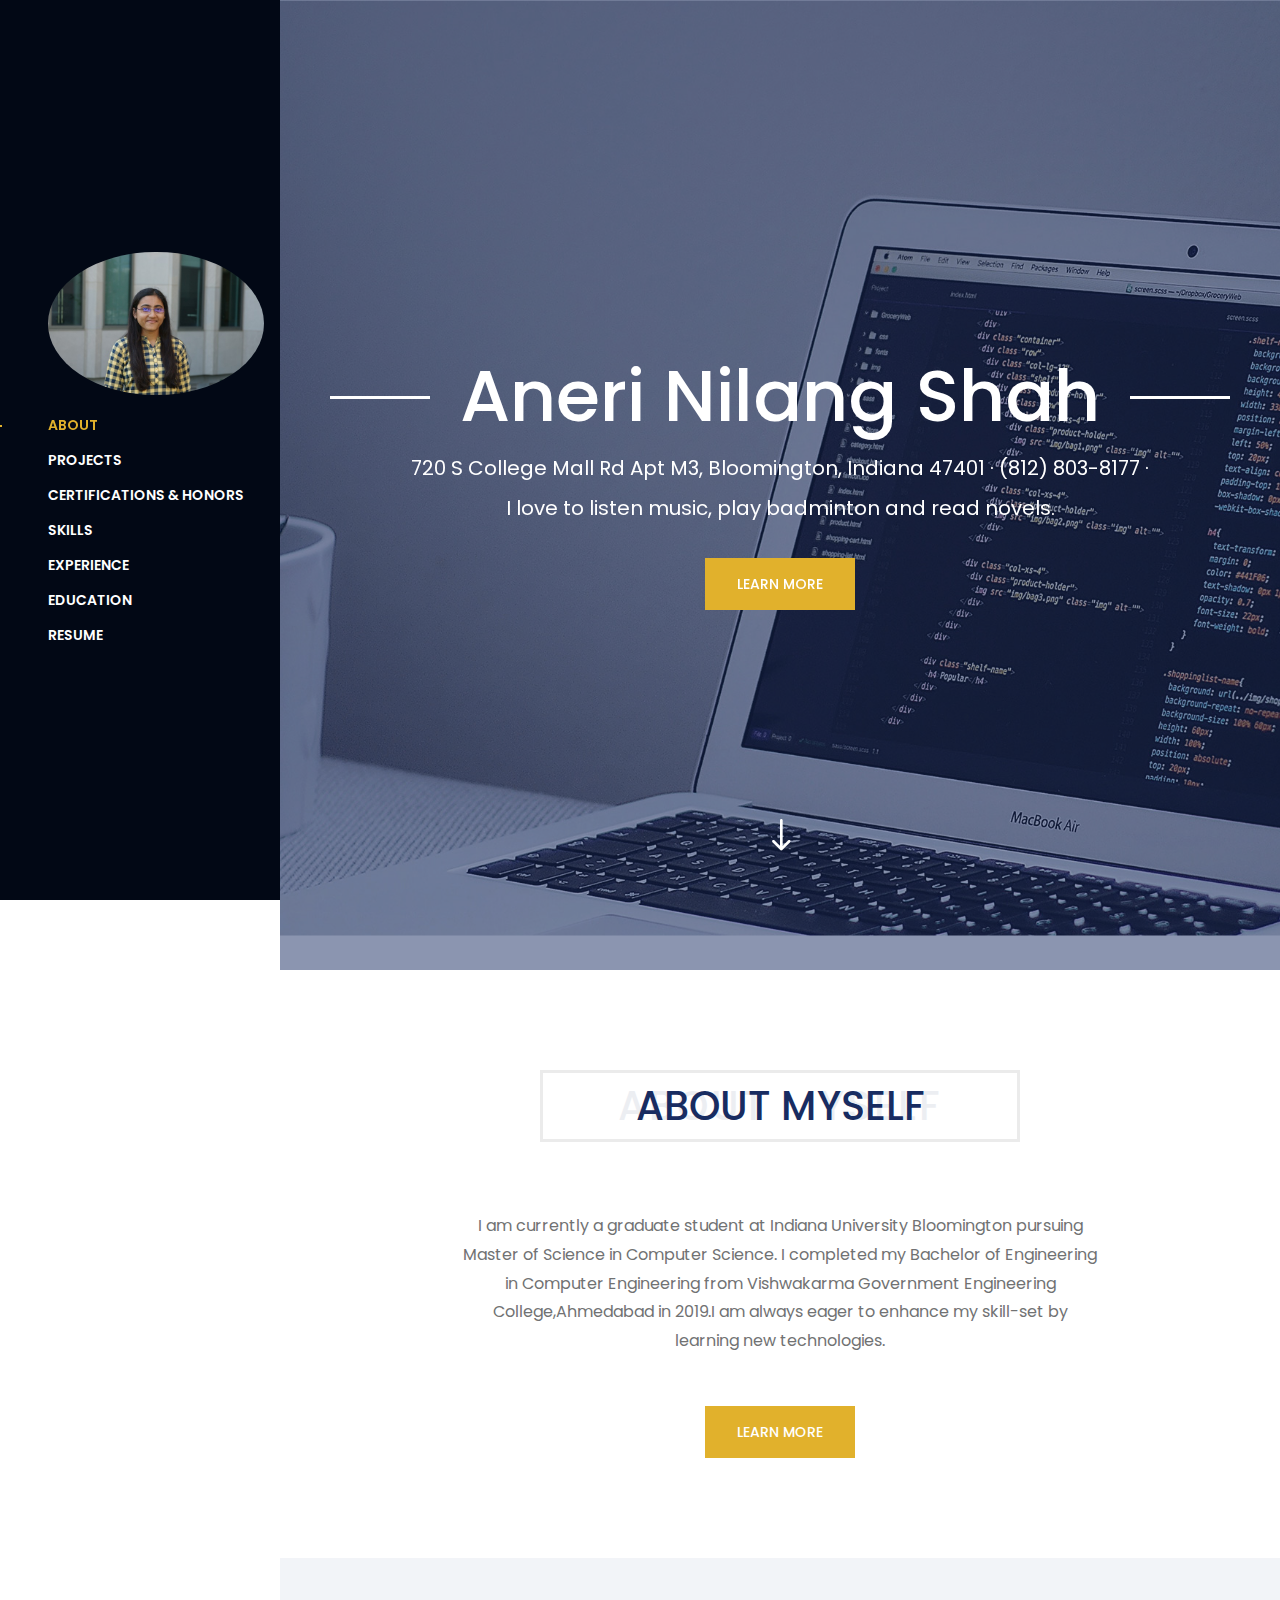
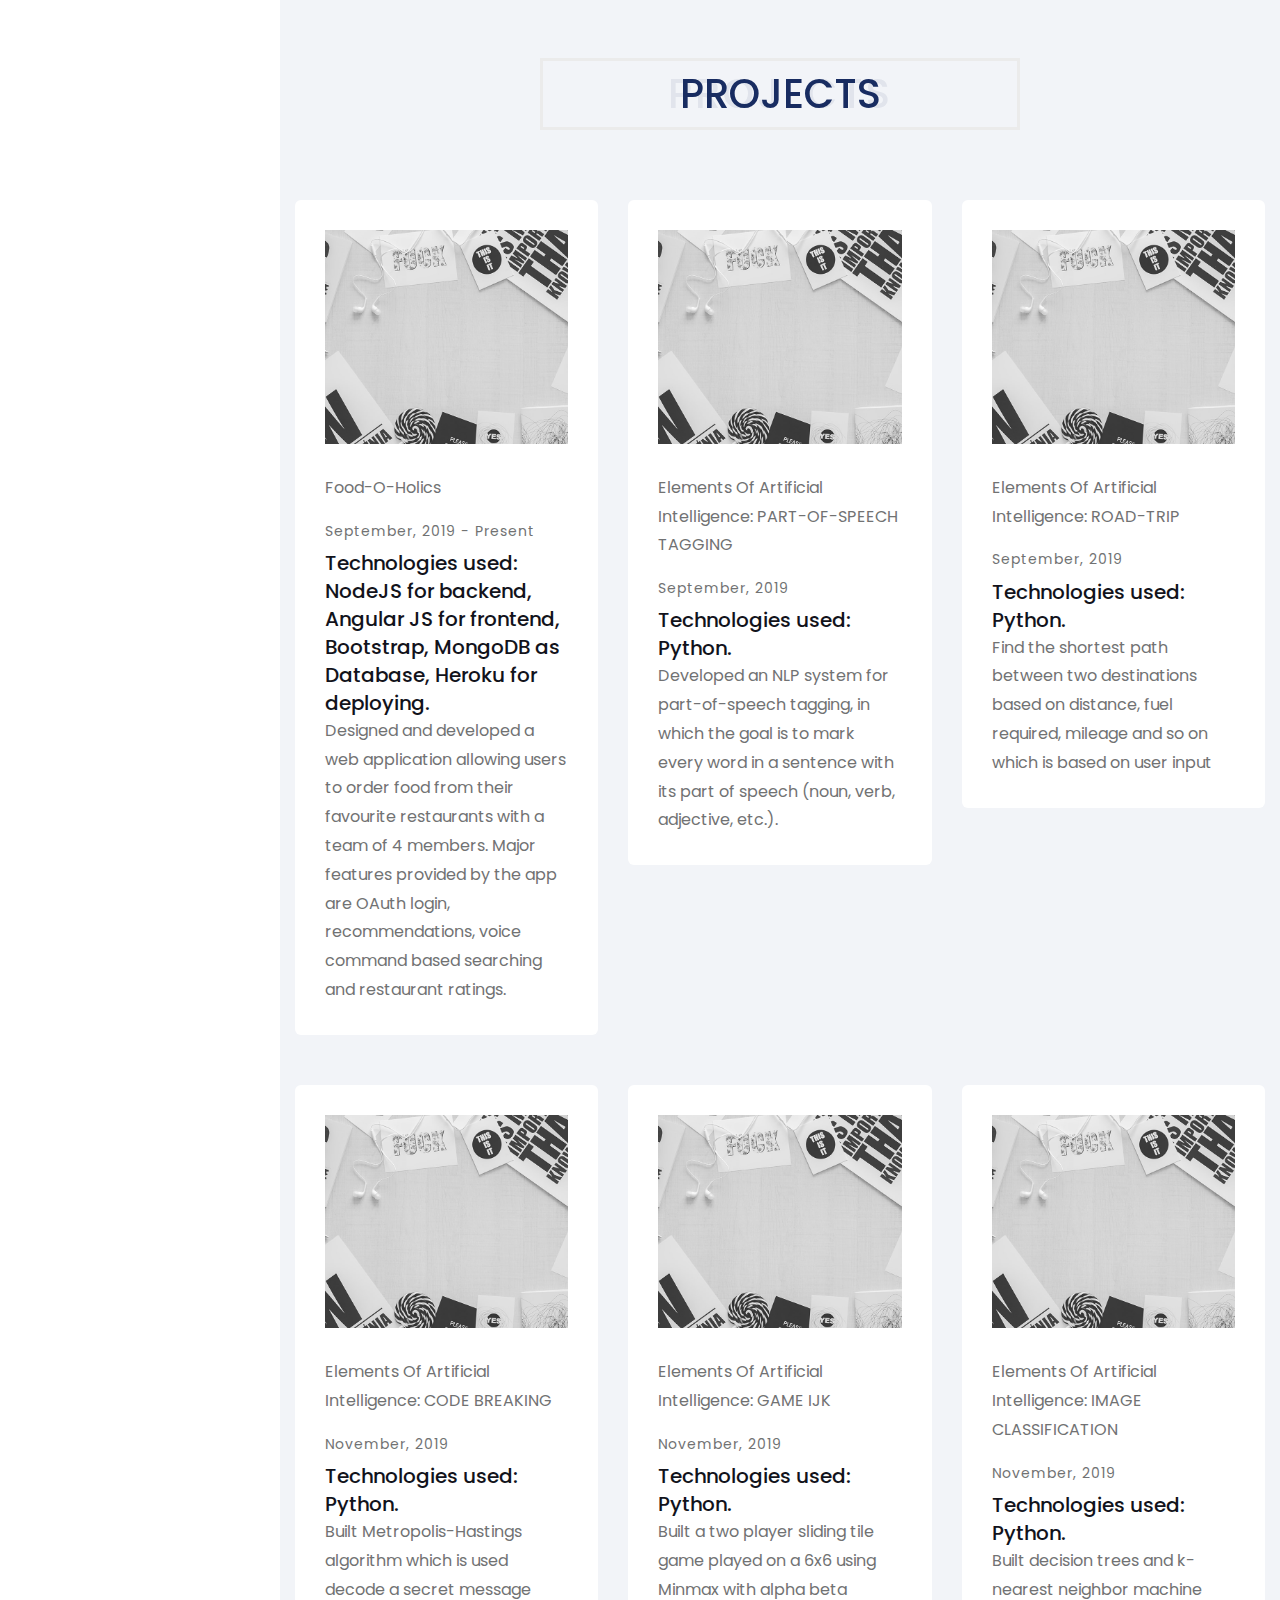
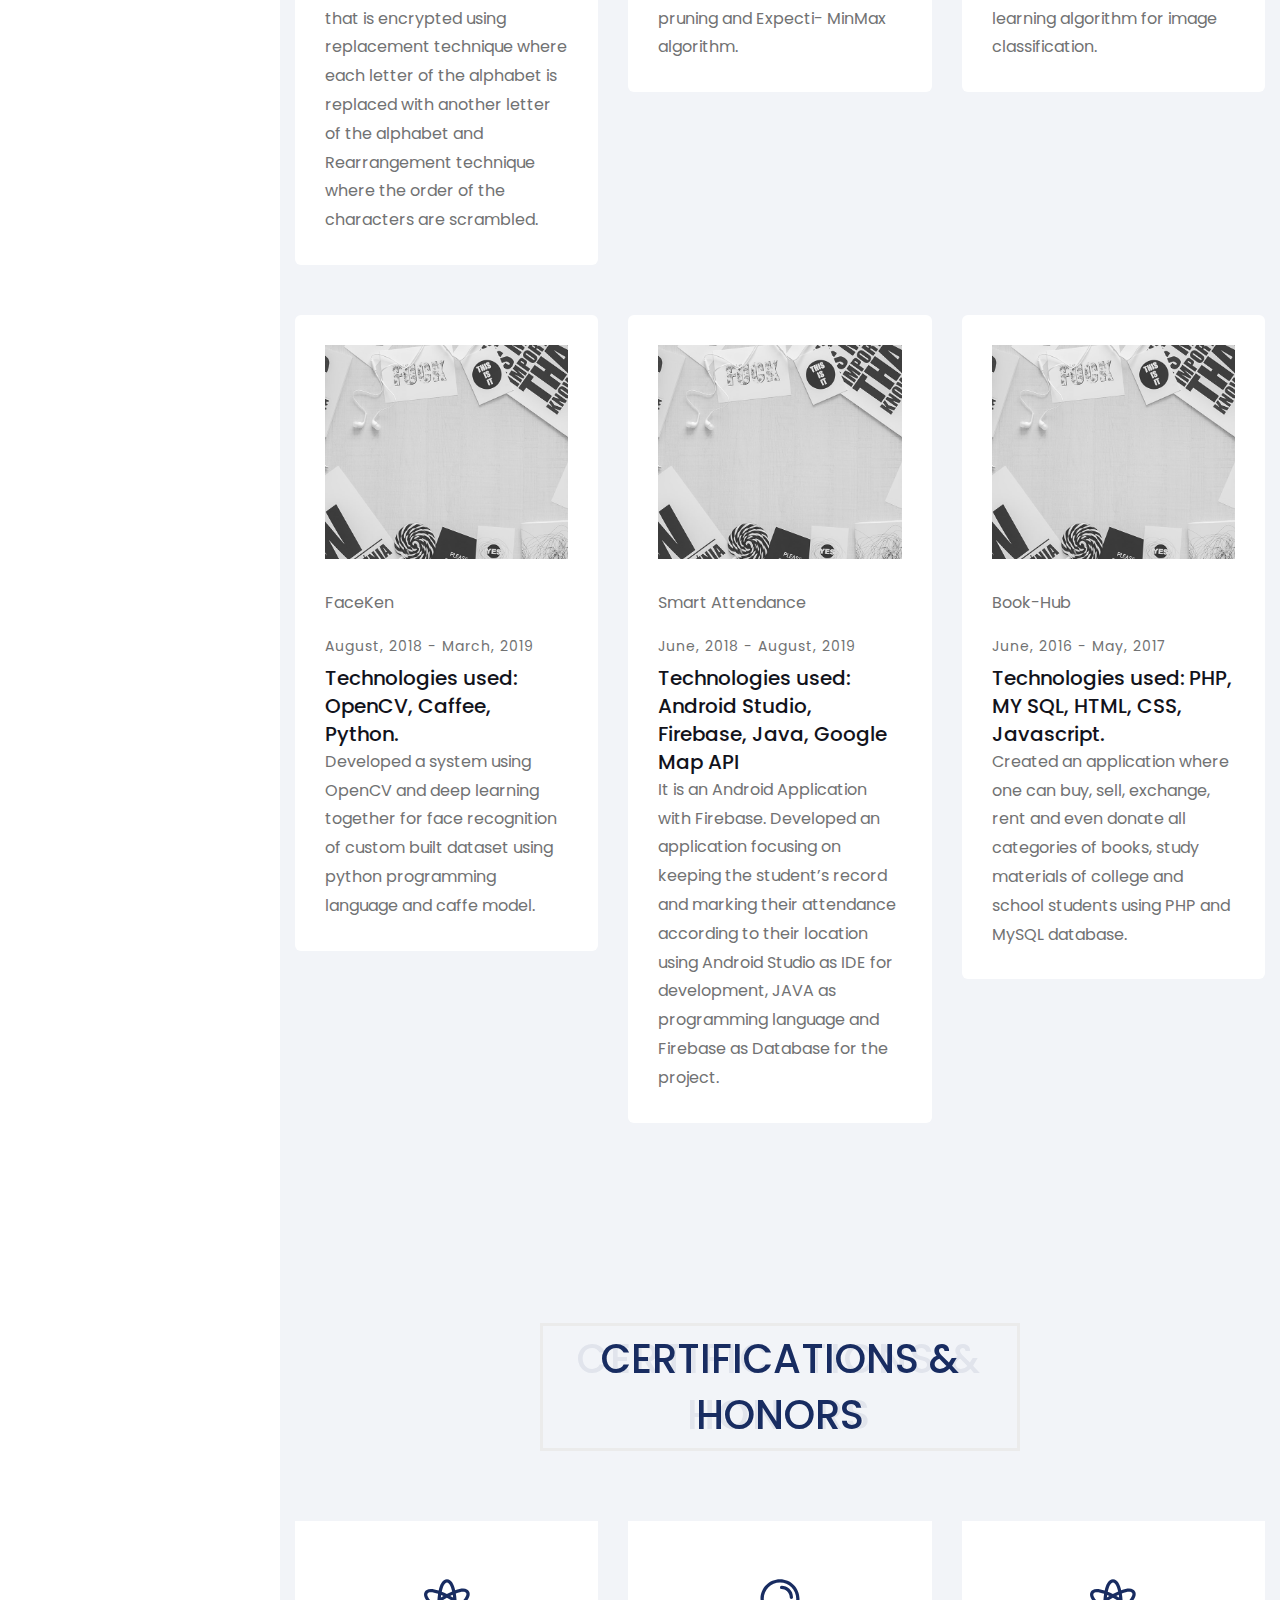
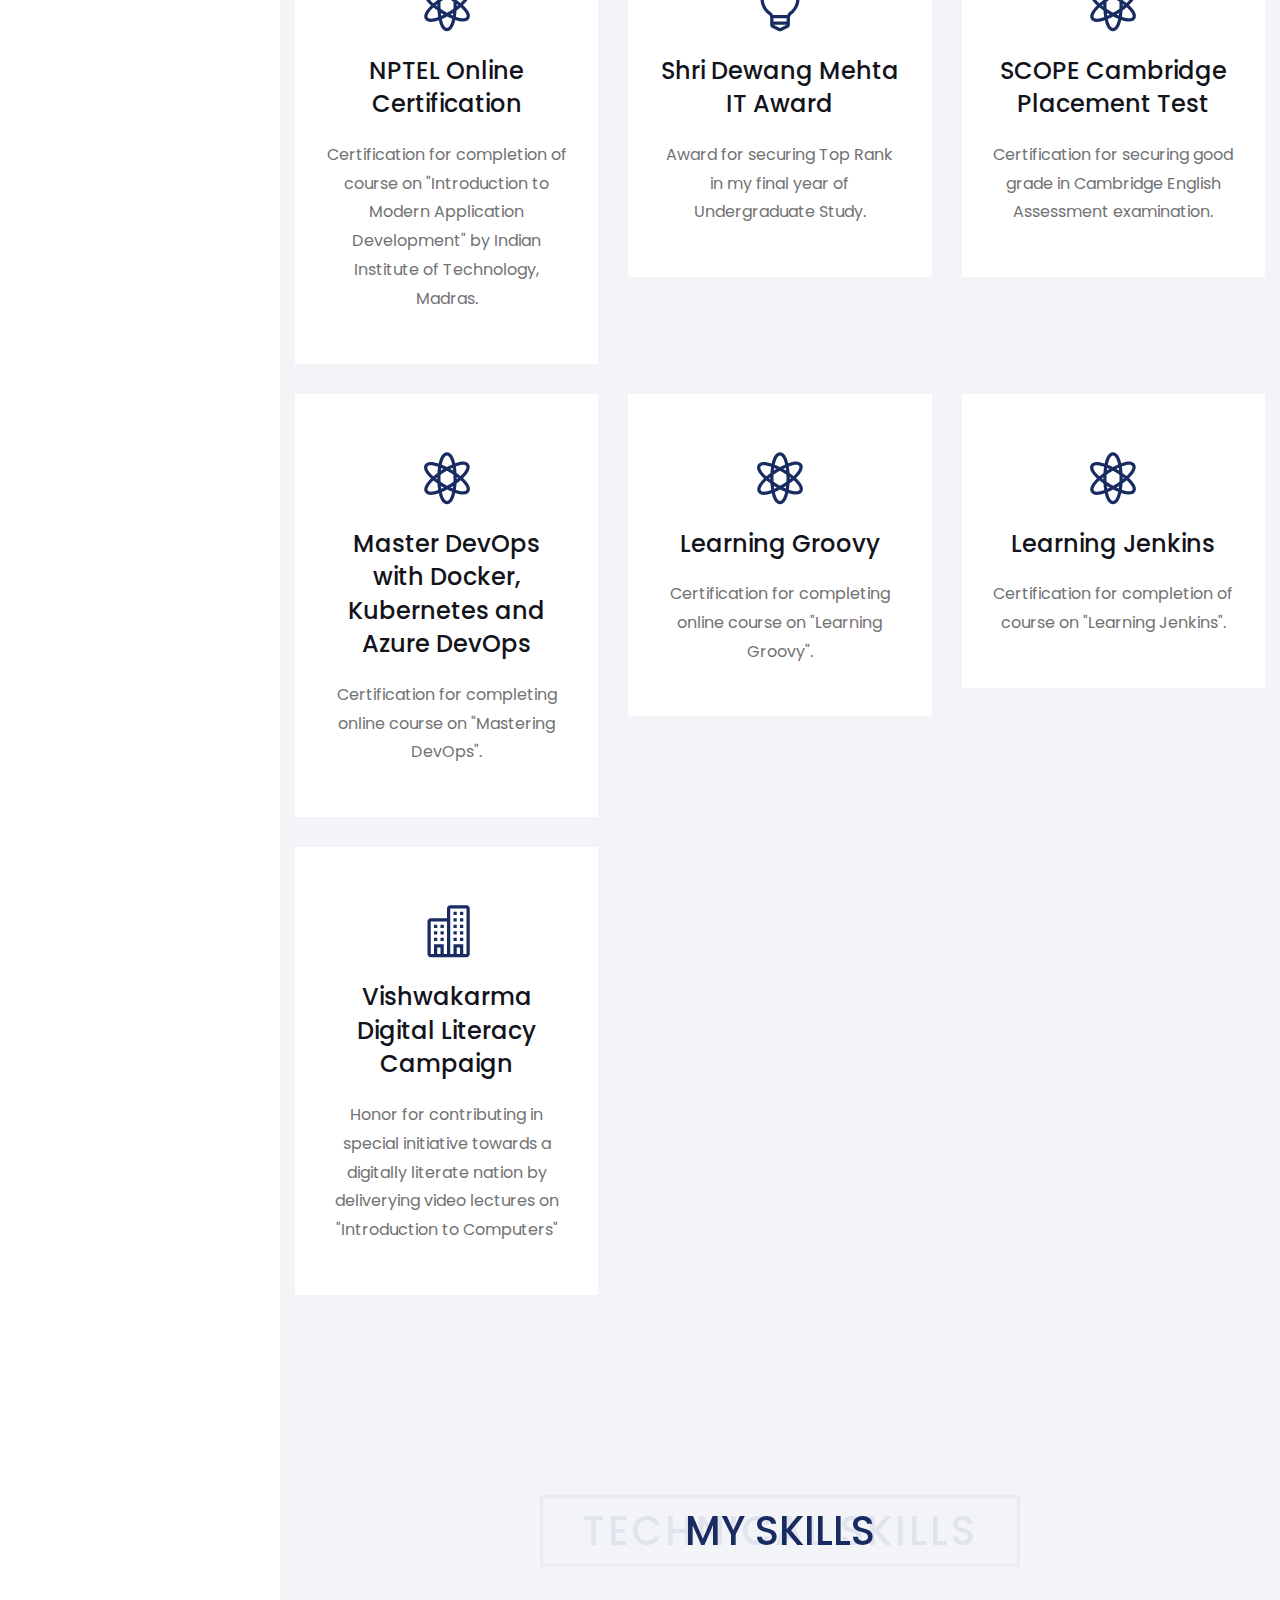
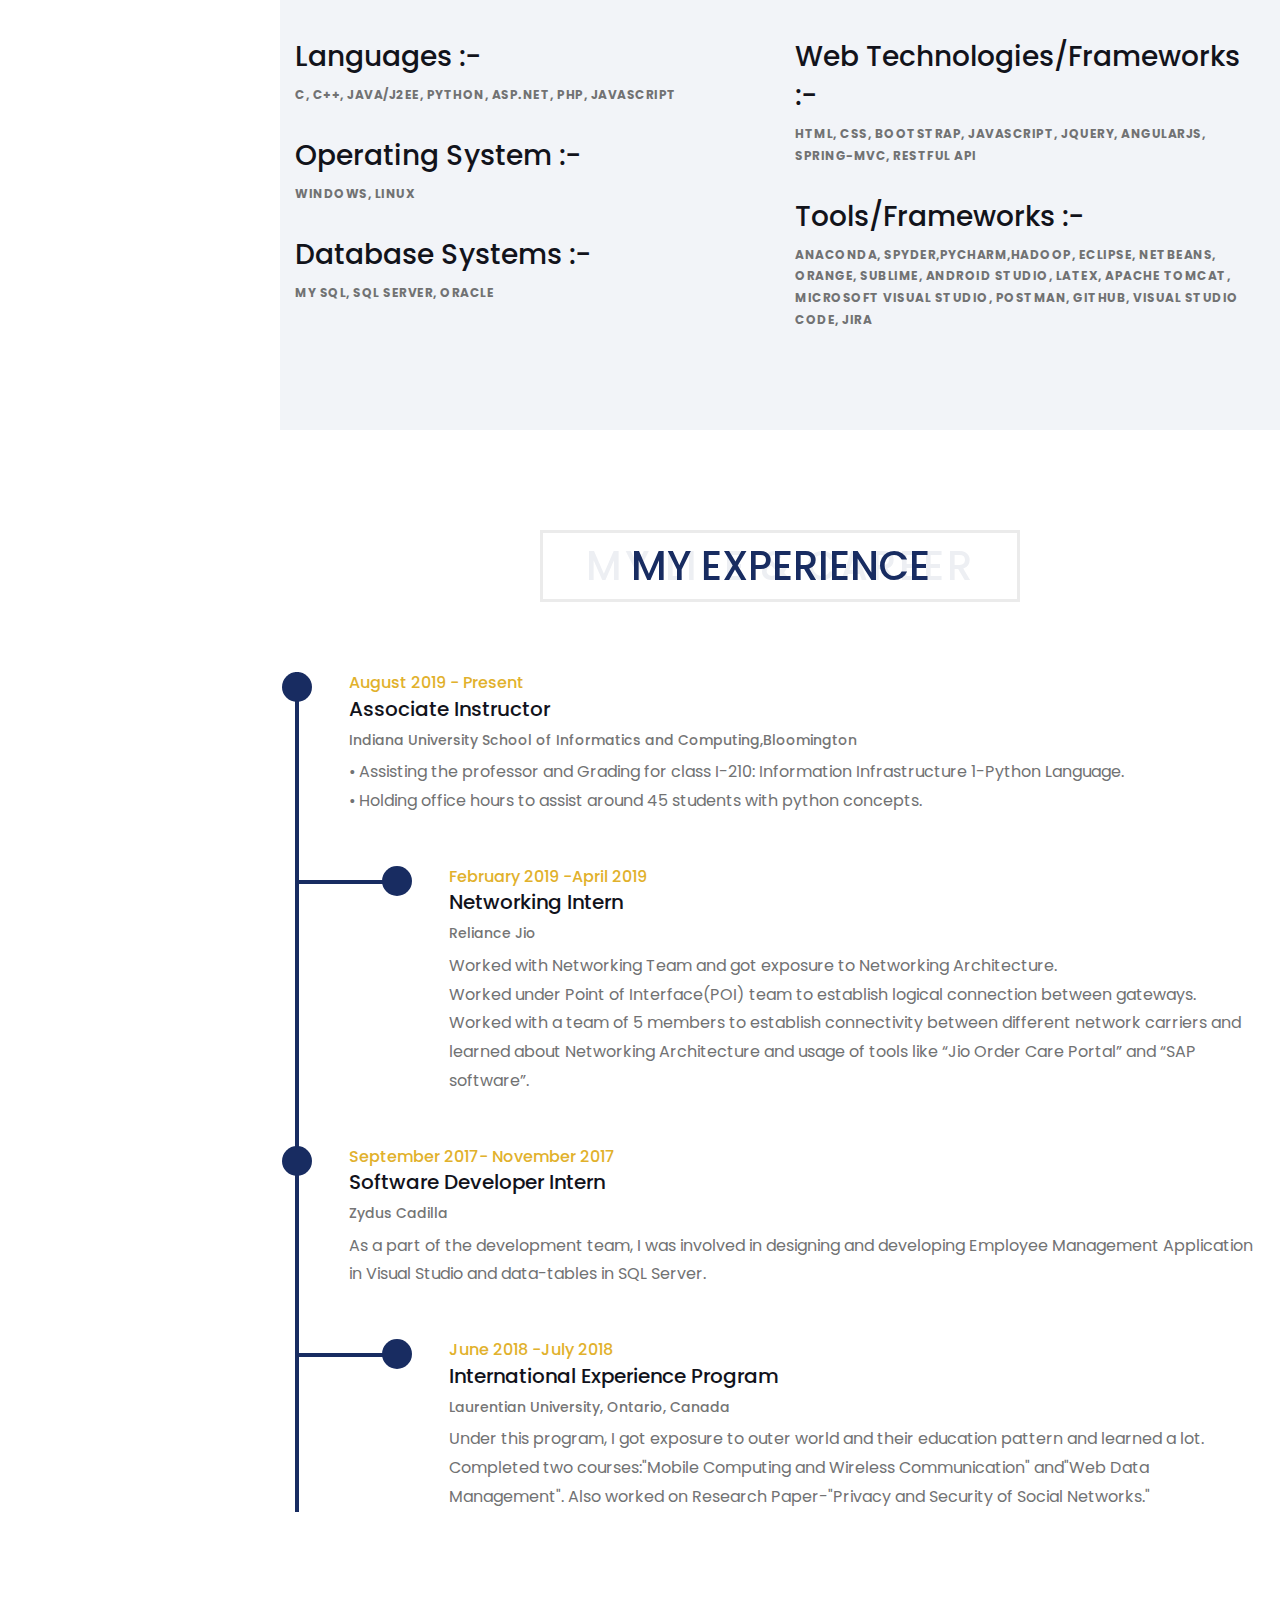
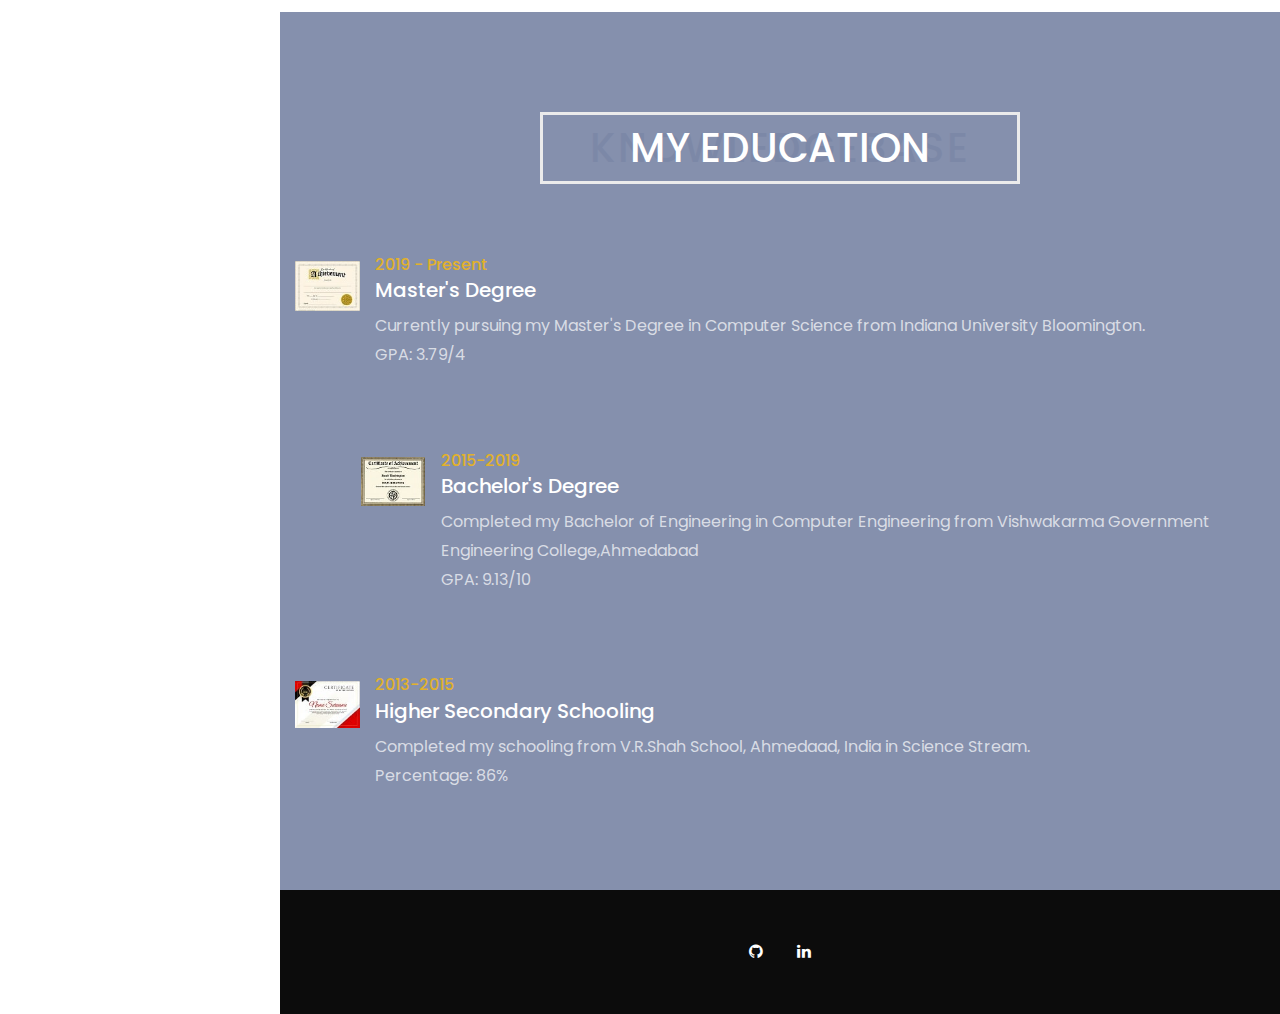
==== commit 2120145d: "Update index.html" ====
--- a/index.html
+++ b/index.html
@@ -407,6 +407,21 @@
                             </div>
                         </div>
                     </div>
+                    
+                     <!-- Service Content Area -->
+                    <div class="col-12 col-sm-6 col-lg-4">
+                        <div class="service-content-area text-center mb-30 wow fadeInUp" data-wow-delay="300ms">
+                            <!-- Icon -->
+                            <div class="service-icon">
+                                <i class="icon_genius"></i>
+                            </div>
+                            <!-- Content text -->
+                            <div class="service-content-text">
+                                <h4>Learning Jenkins </h4>
+                                <p> Certification for completion of course on "Learning Jenkins".</p>
+                            </div>
+                        </div>
+                    </div>
 
                     <!-- Service Content Area -->
                     <div class="col-12 col-sm-6 col-lg-4">
@@ -655,5 +670,5 @@
 </body>
 
 
-<!-- Mirrored from demo.designing-world.com/dornee-v1.0.0/index-default.html by HTTrack Website Copier/3.x [XR&CO'2014], Thu, 16 Jan 2020 13:54:36 GMT -->
+
 </html>
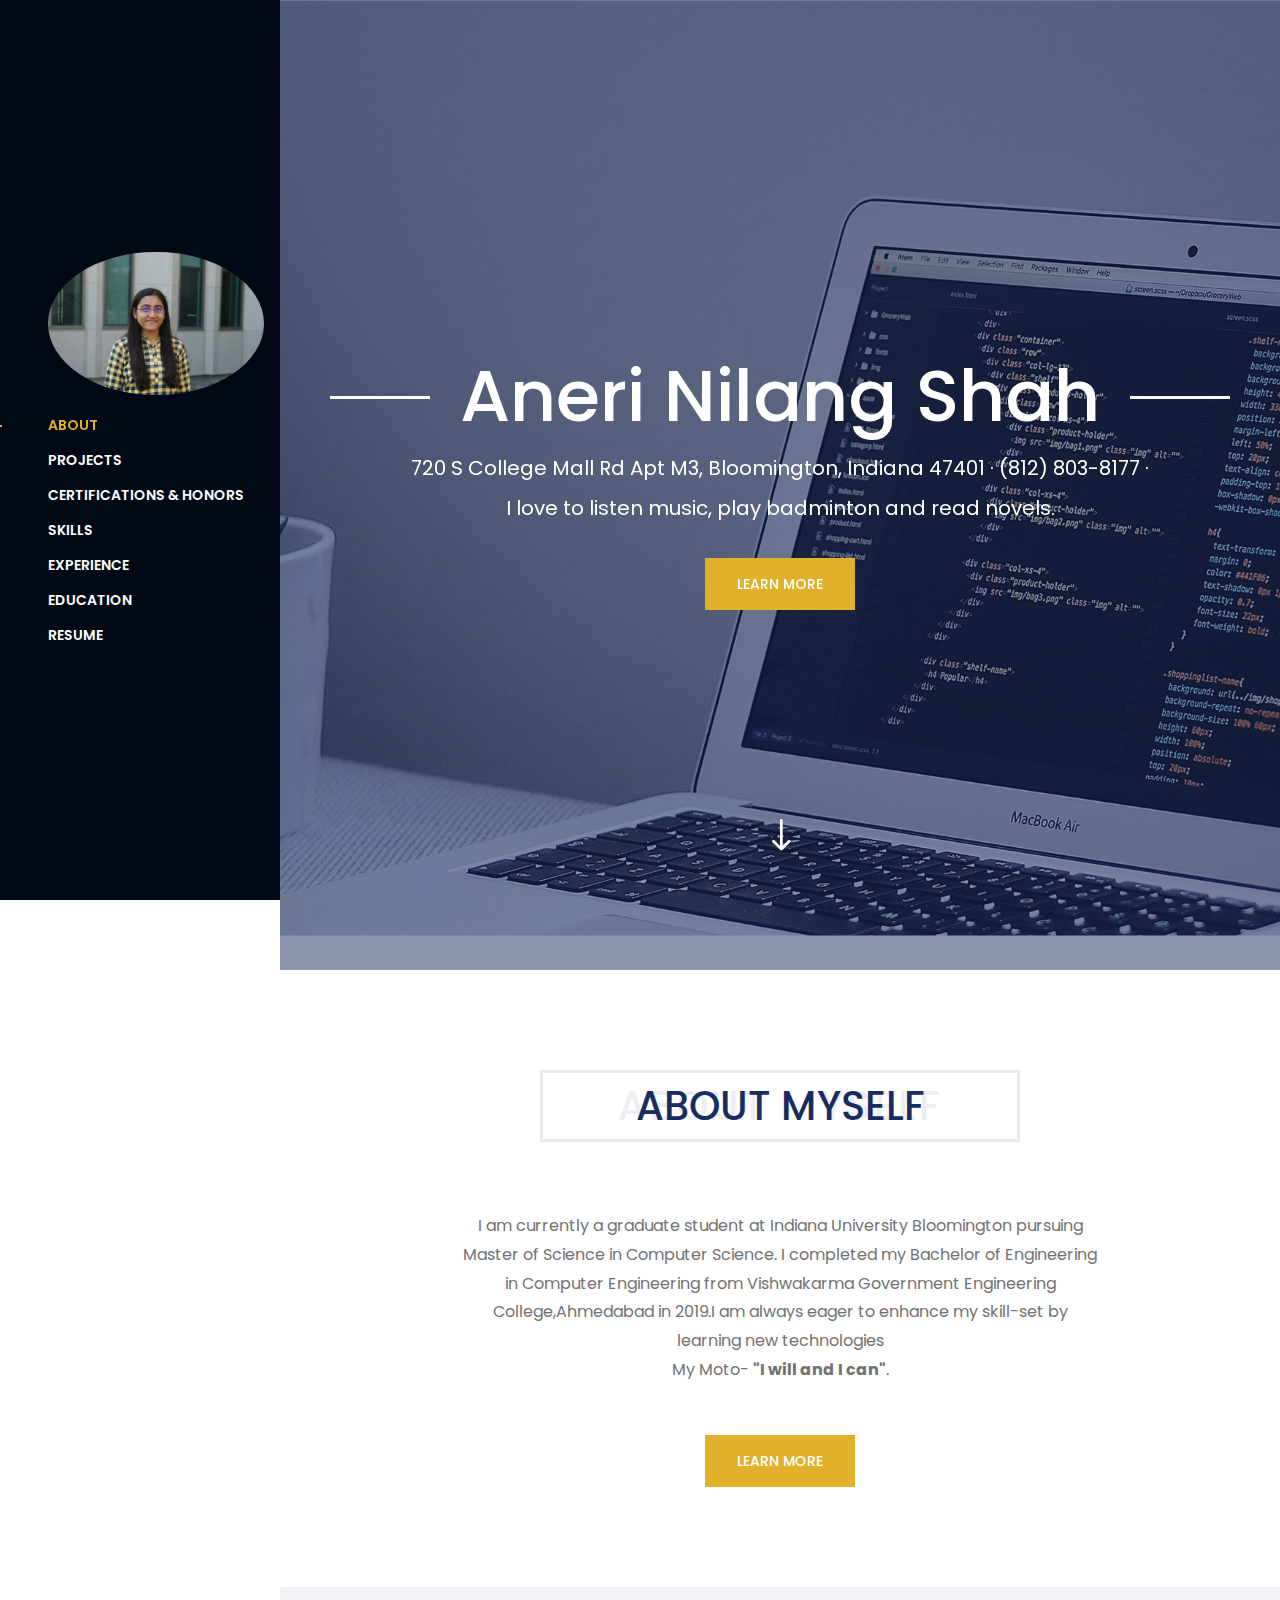
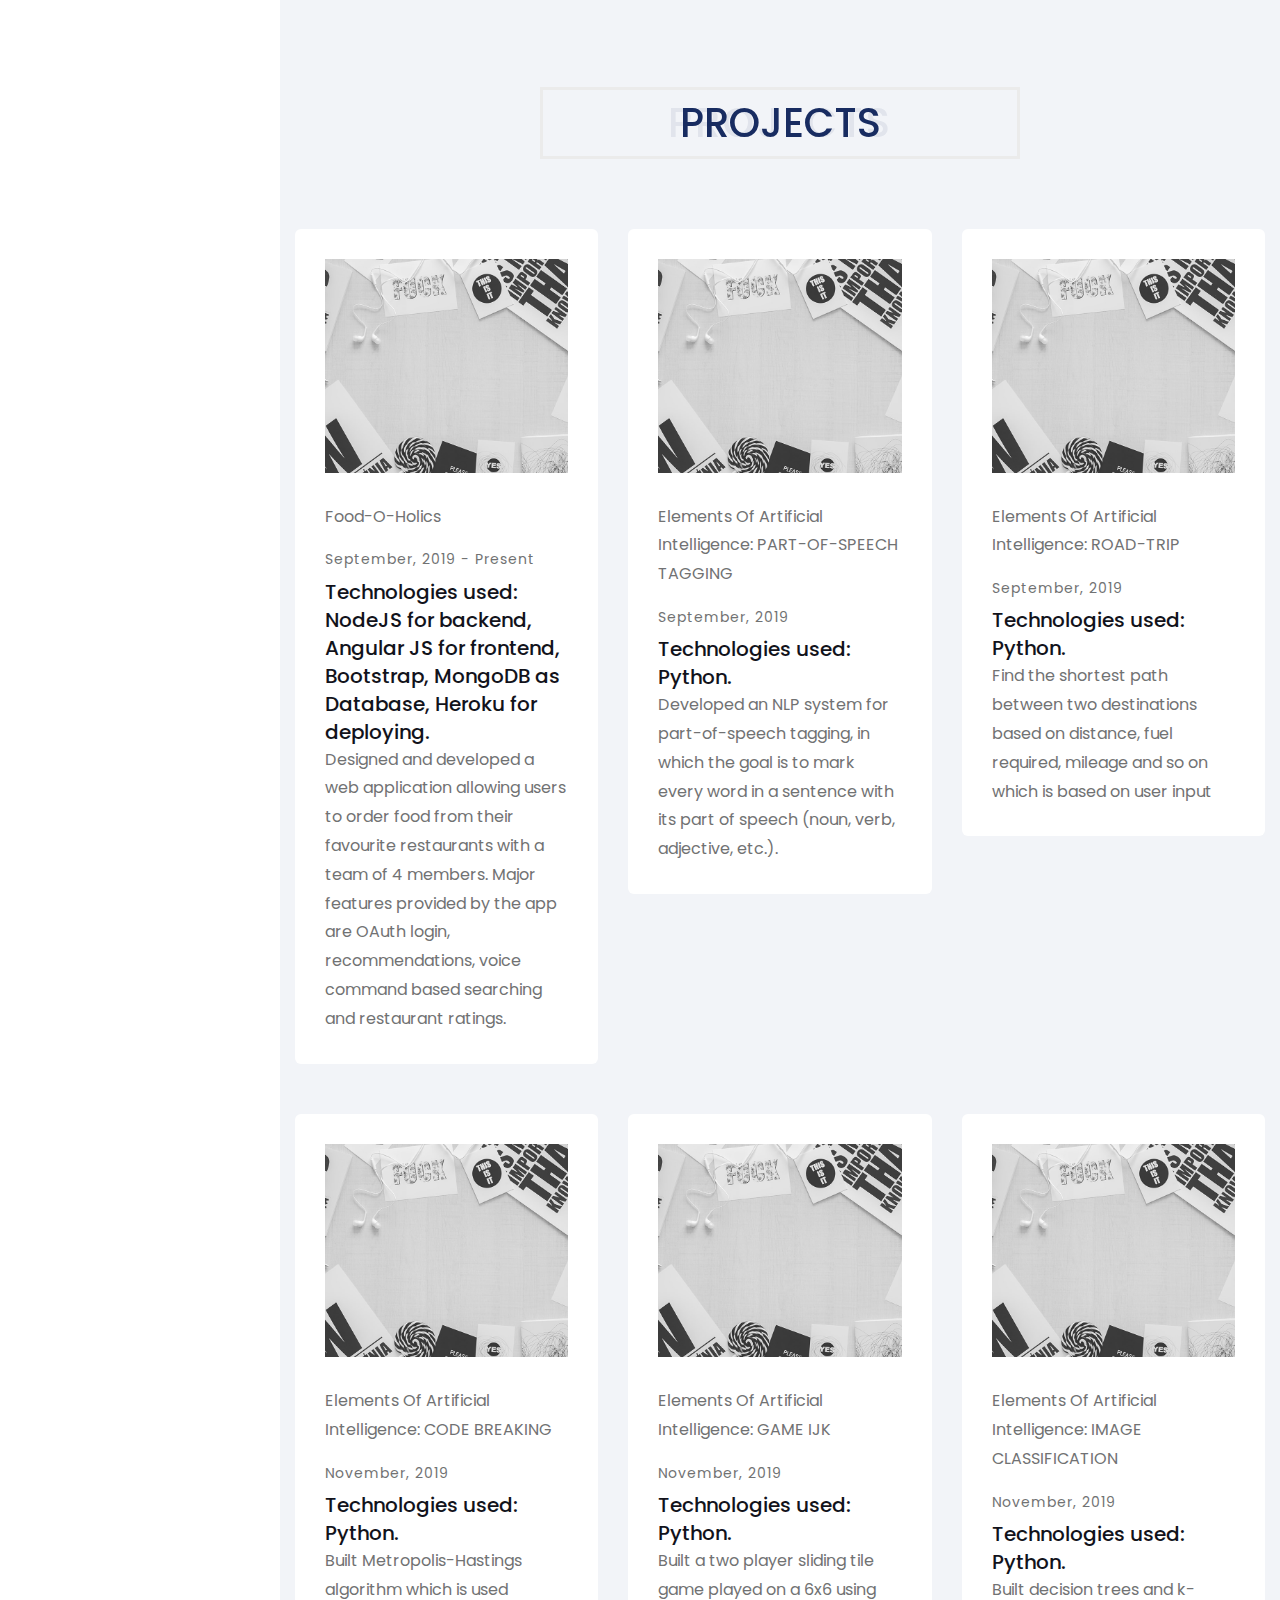
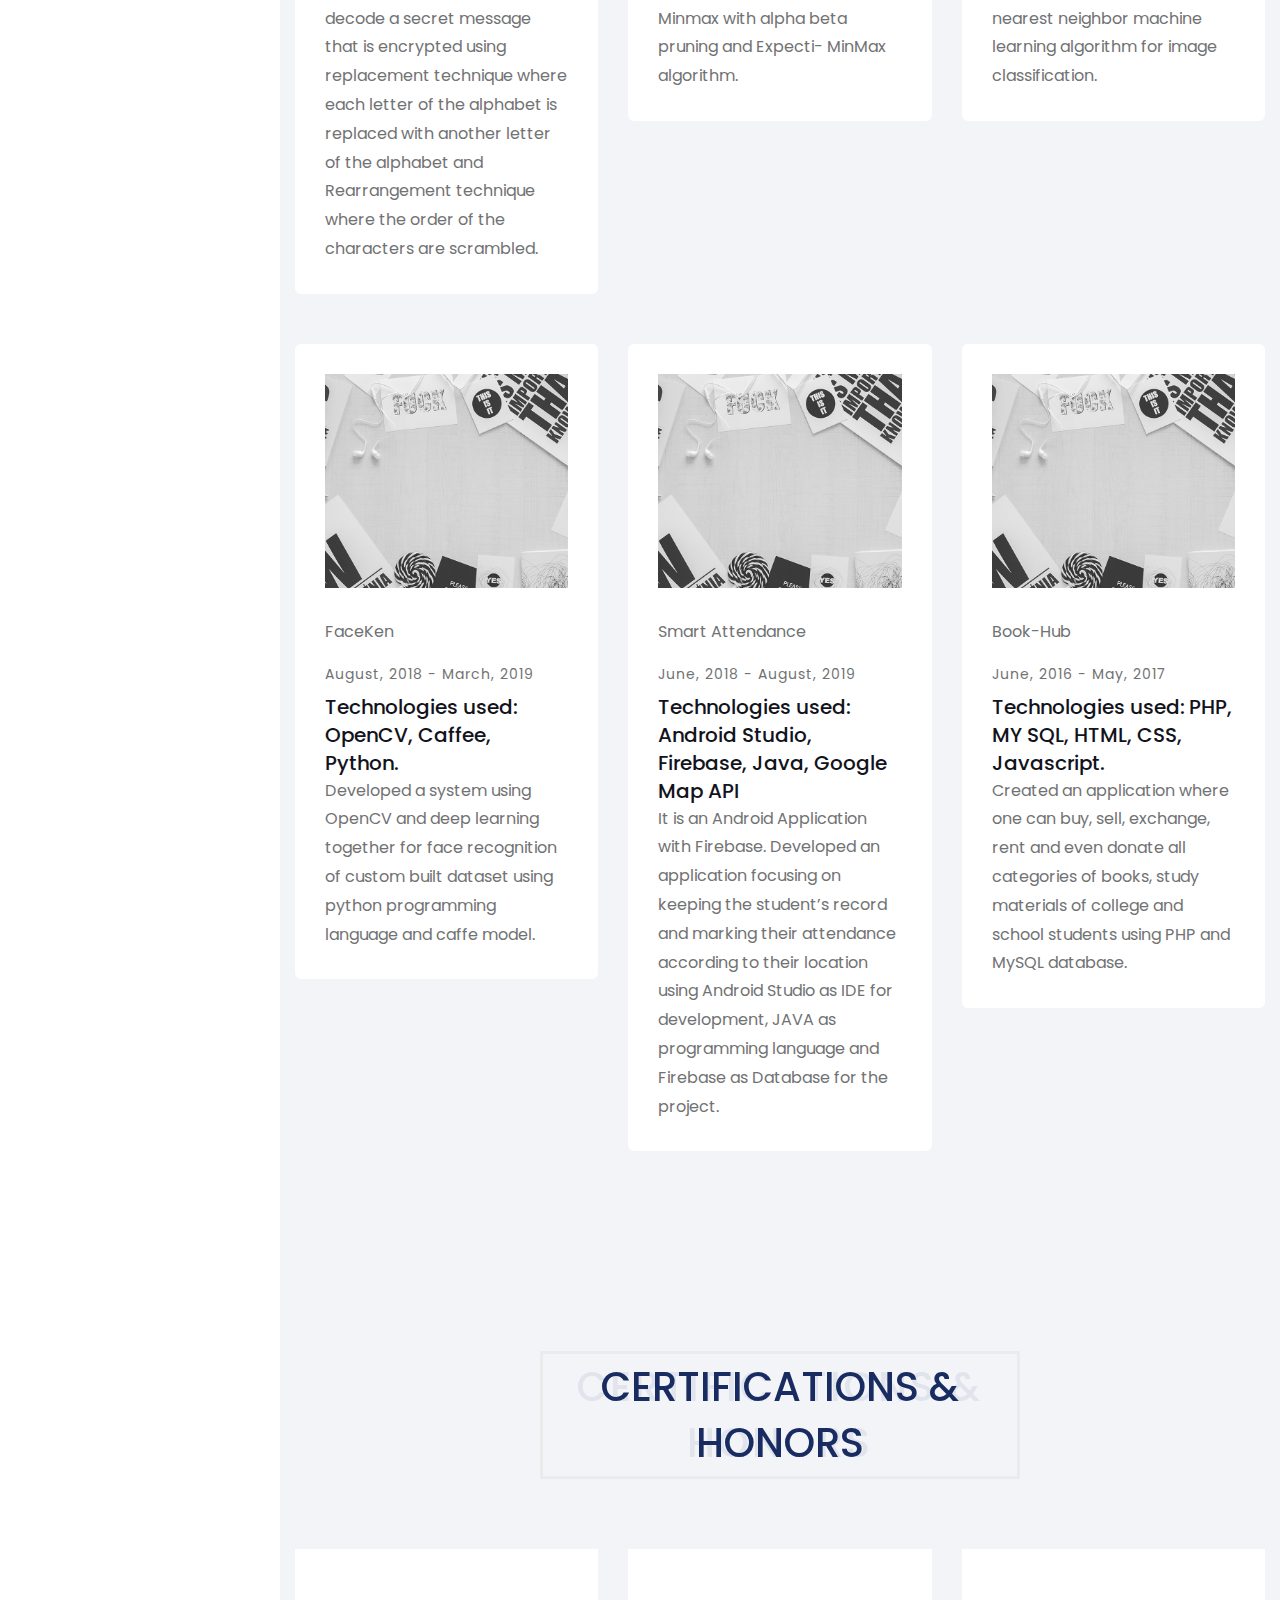
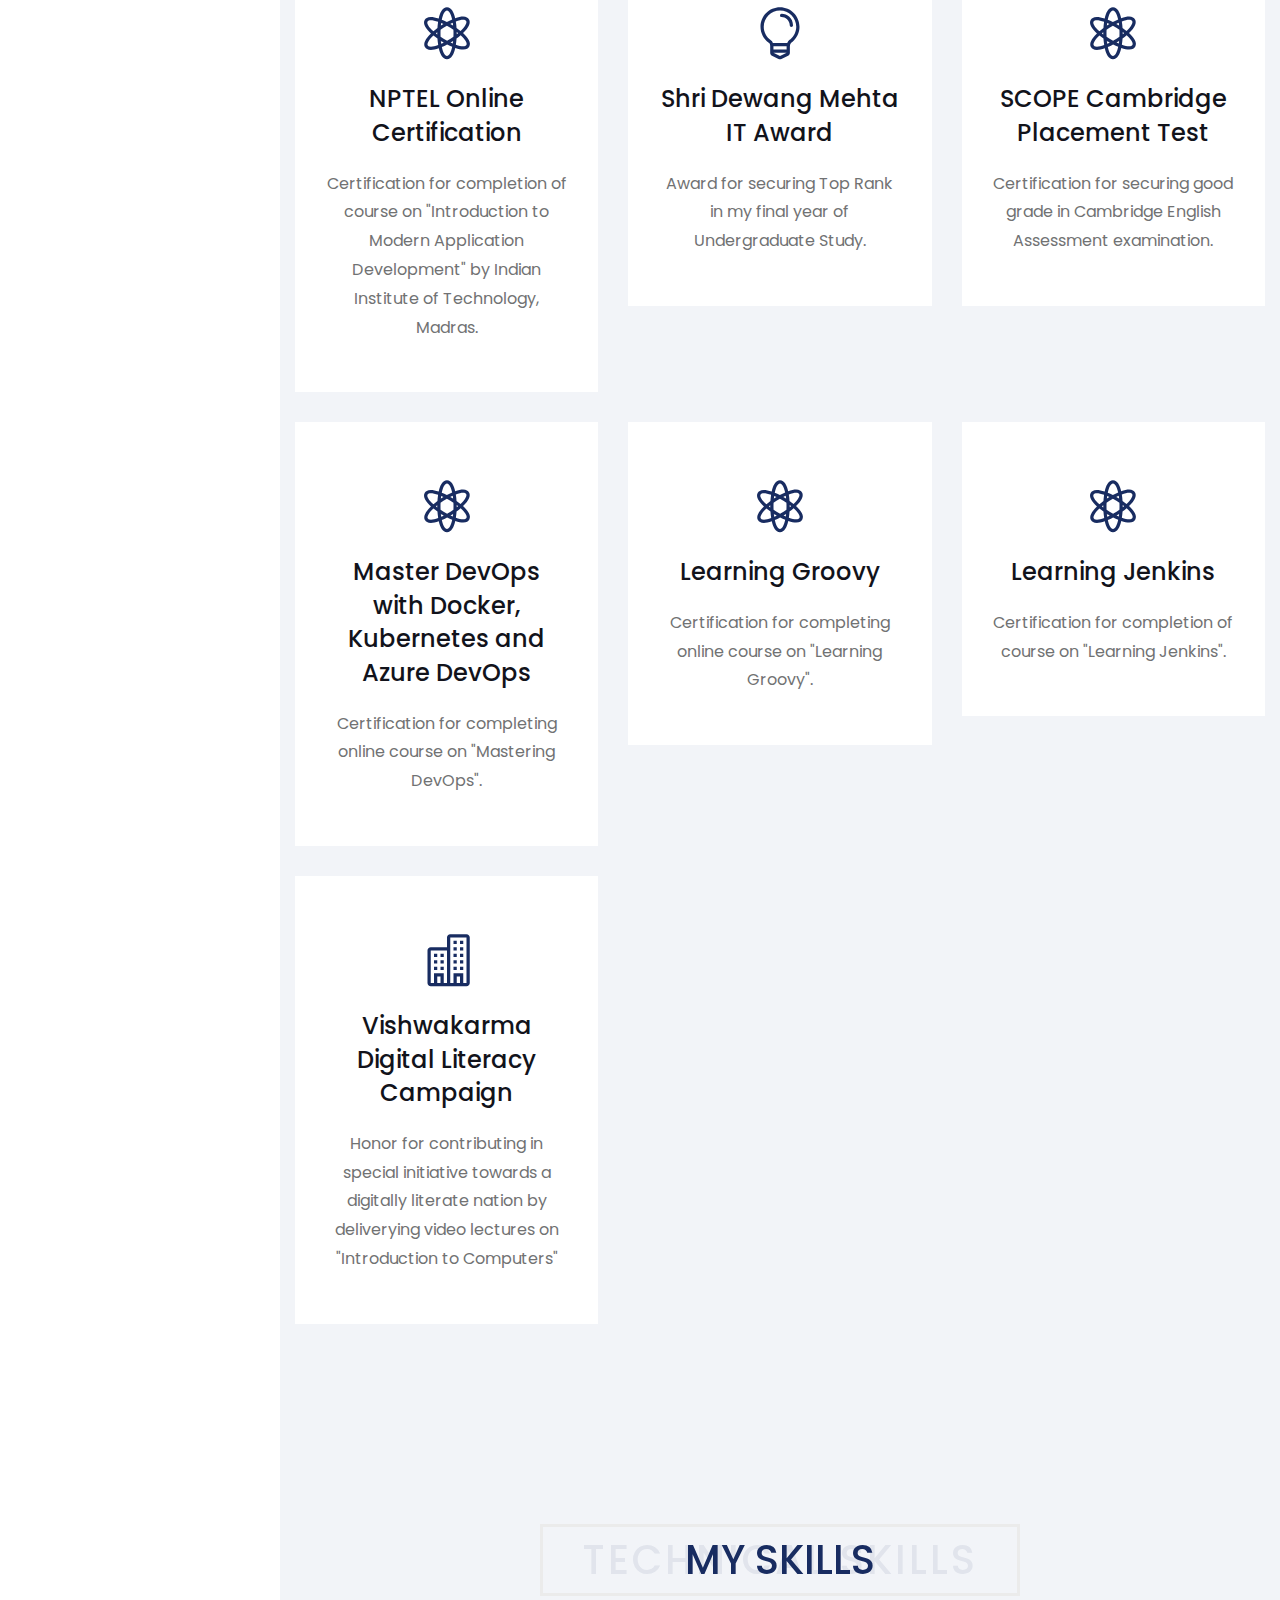
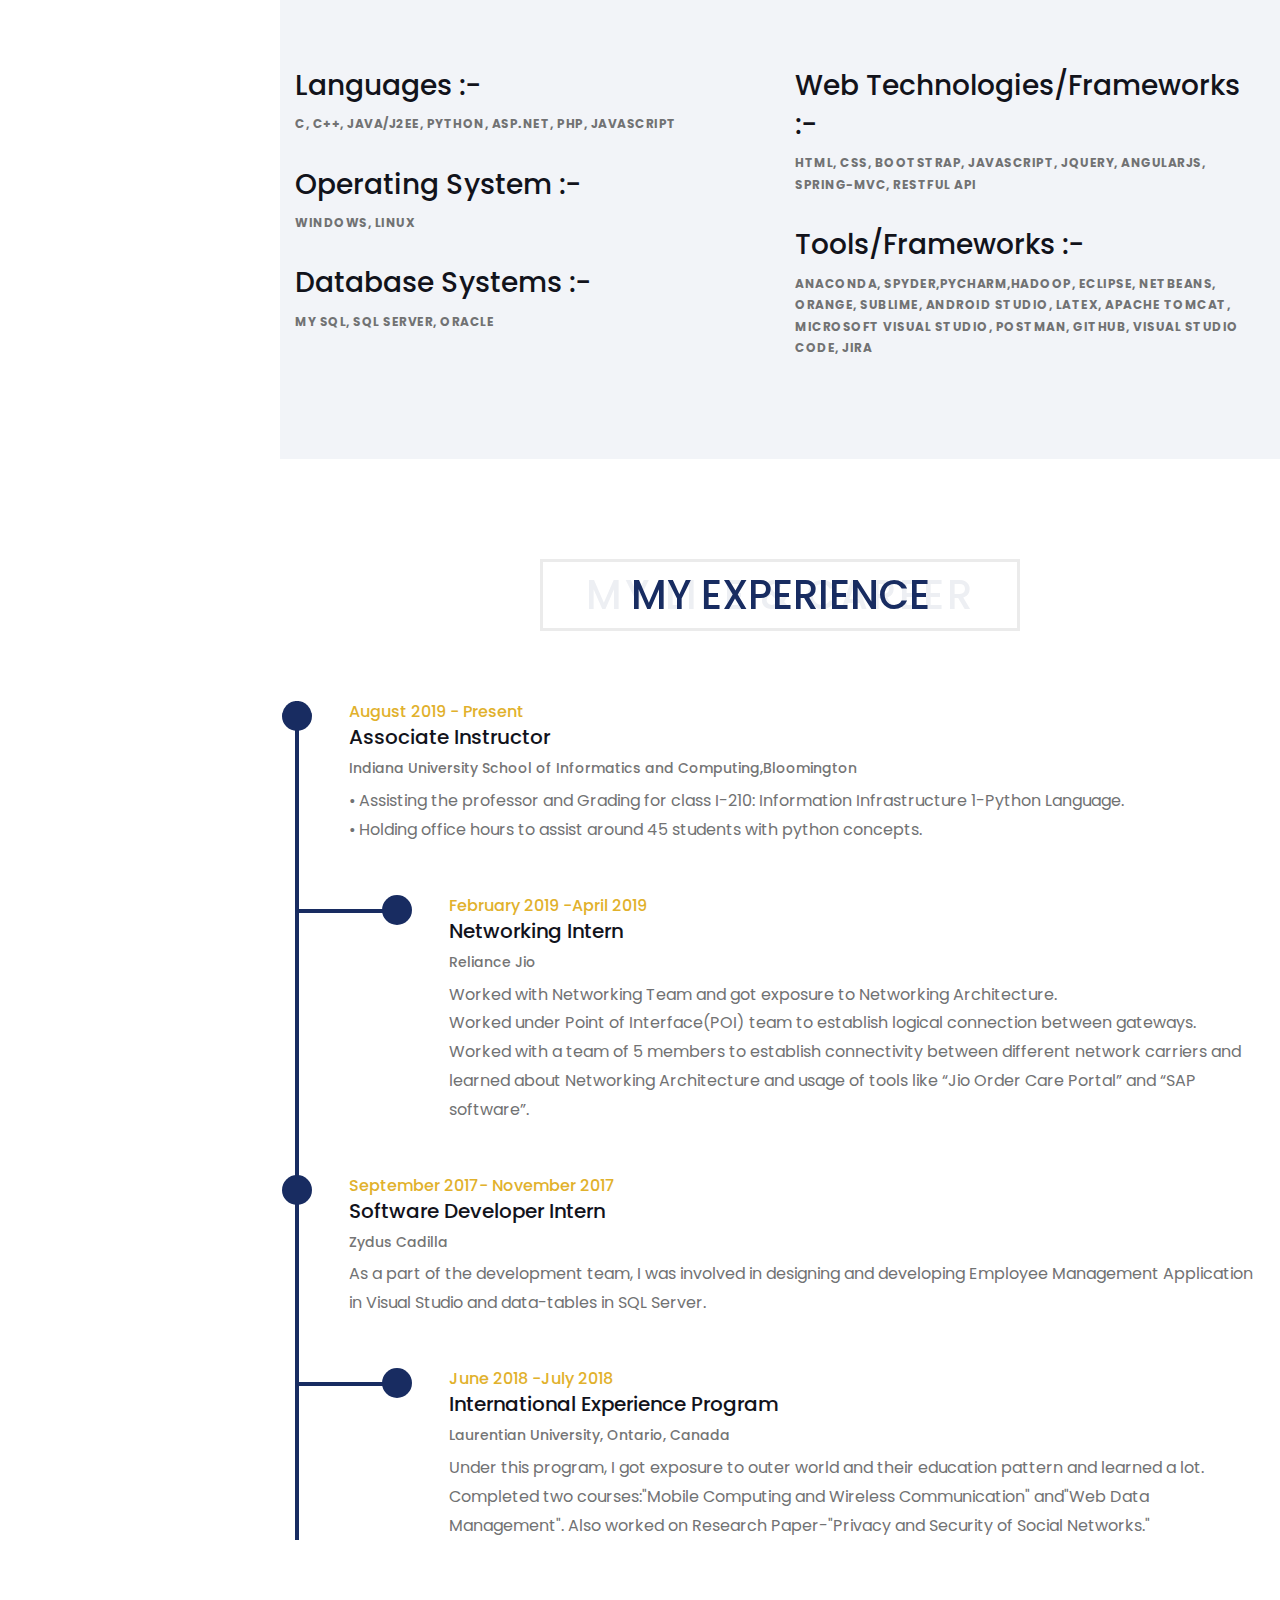
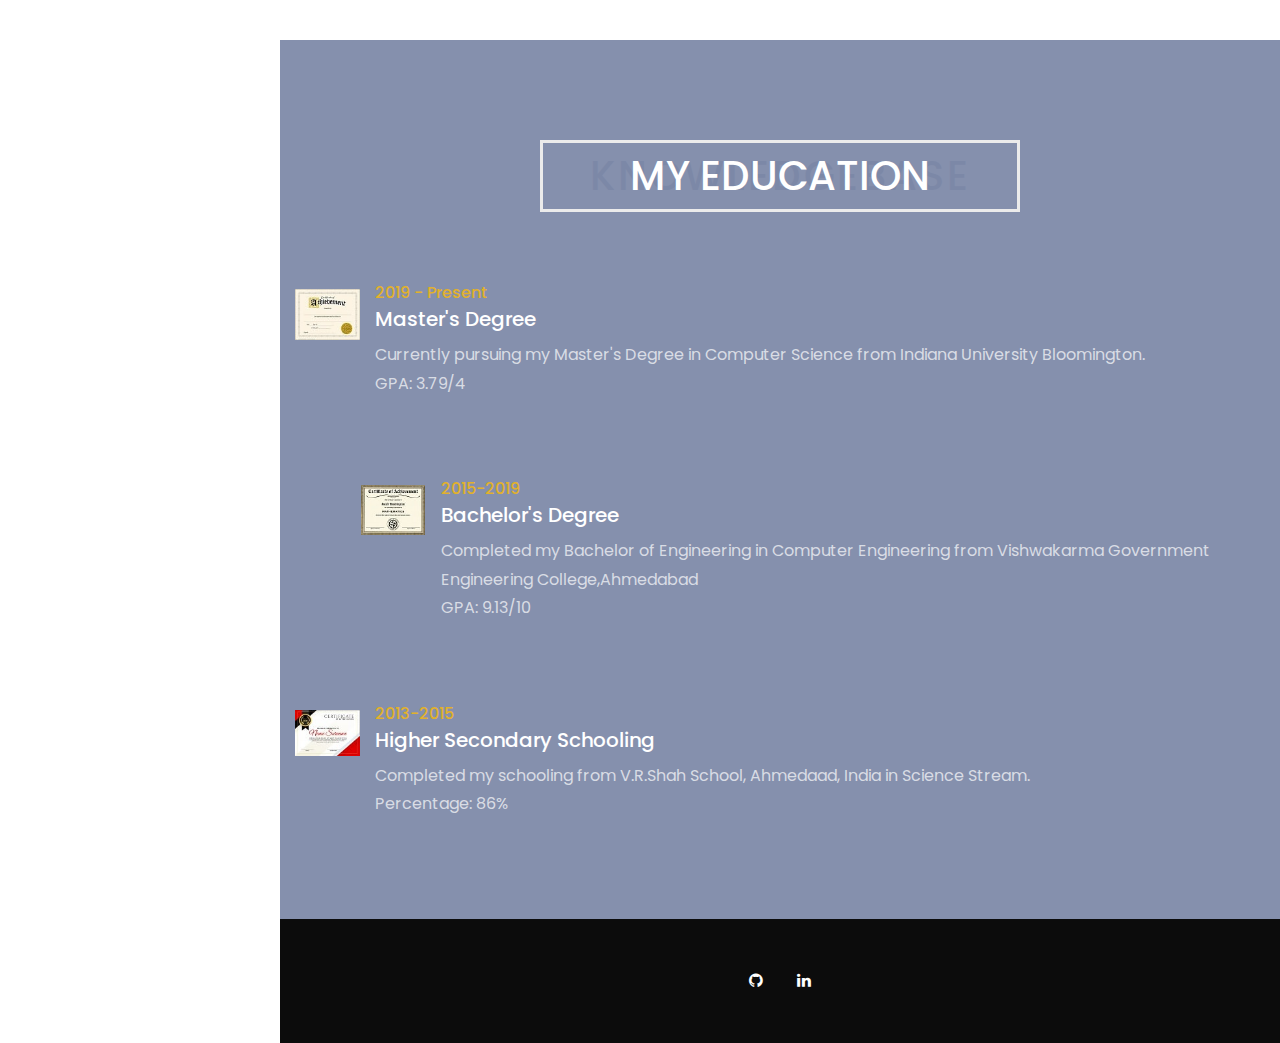
==== commit f51c62b3: "Update index.html" ====
--- a/index.html
+++ b/index.html
@@ -165,7 +165,7 @@
                         <!-- About Us Content -->
                         <div class="about-us-content text-center">
                            
-                             <p class="wow fadeInUp" data-wow-delay="300ms">I am currently a graduate student at Indiana University Bloomington pursuing Master of Science in Computer Science. I completed  my Bachelor of Engineering in Computer Engineering from Vishwakarma Government Engineering College,Ahmedabad in 2019.I am always eager to enhance my skill-set by learning new technologies. </p>
+                             <p class="wow fadeInUp" data-wow-delay="300ms">I am currently a graduate student at Indiana University Bloomington pursuing Master of Science in Computer Science. I completed  my Bachelor of Engineering in Computer Engineering from Vishwakarma Government Engineering College,Ahmedabad in 2019.I am always eager to enhance my skill-set by learning new technologies<br/>My Moto- <b>"I will and I can"</b>. </p>
 
                             <!-- Button -->
                             <div class="about-btn mt-50 wow fadeInUp" data-wow-delay="300ms">
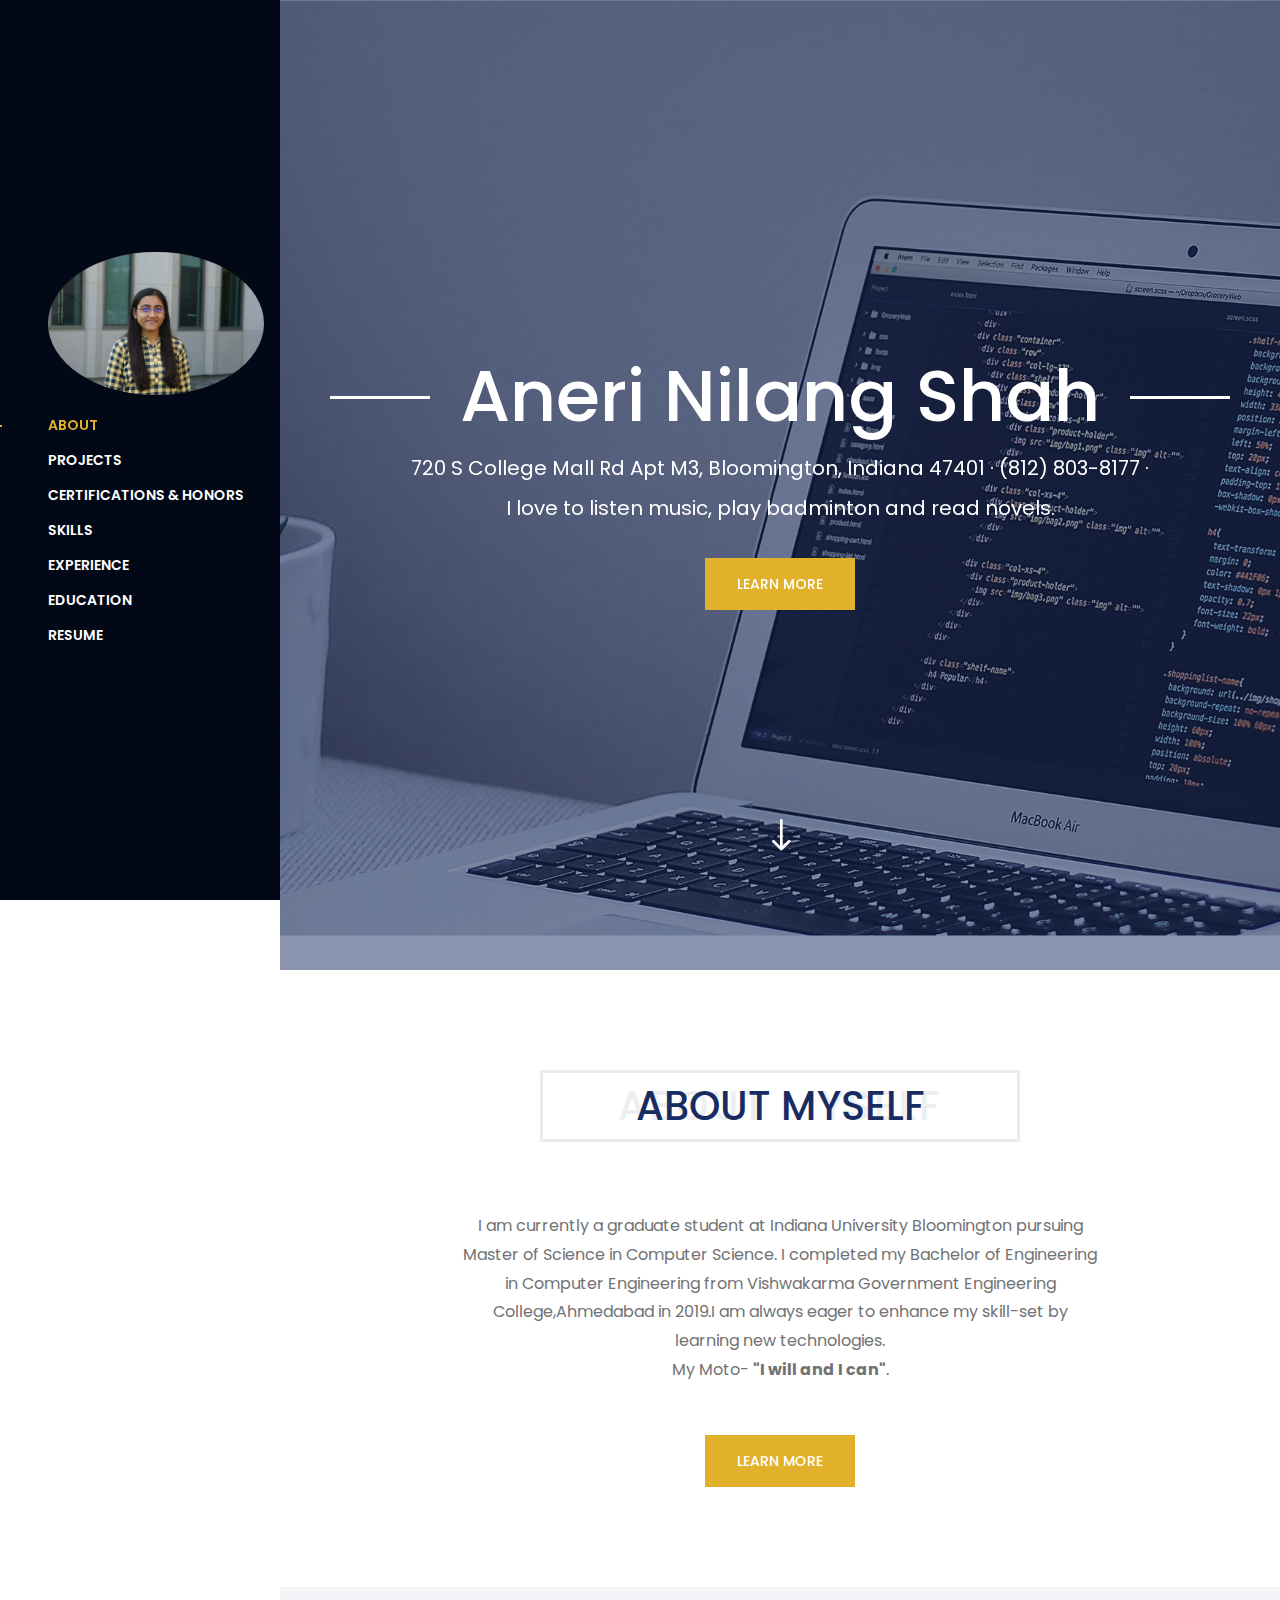
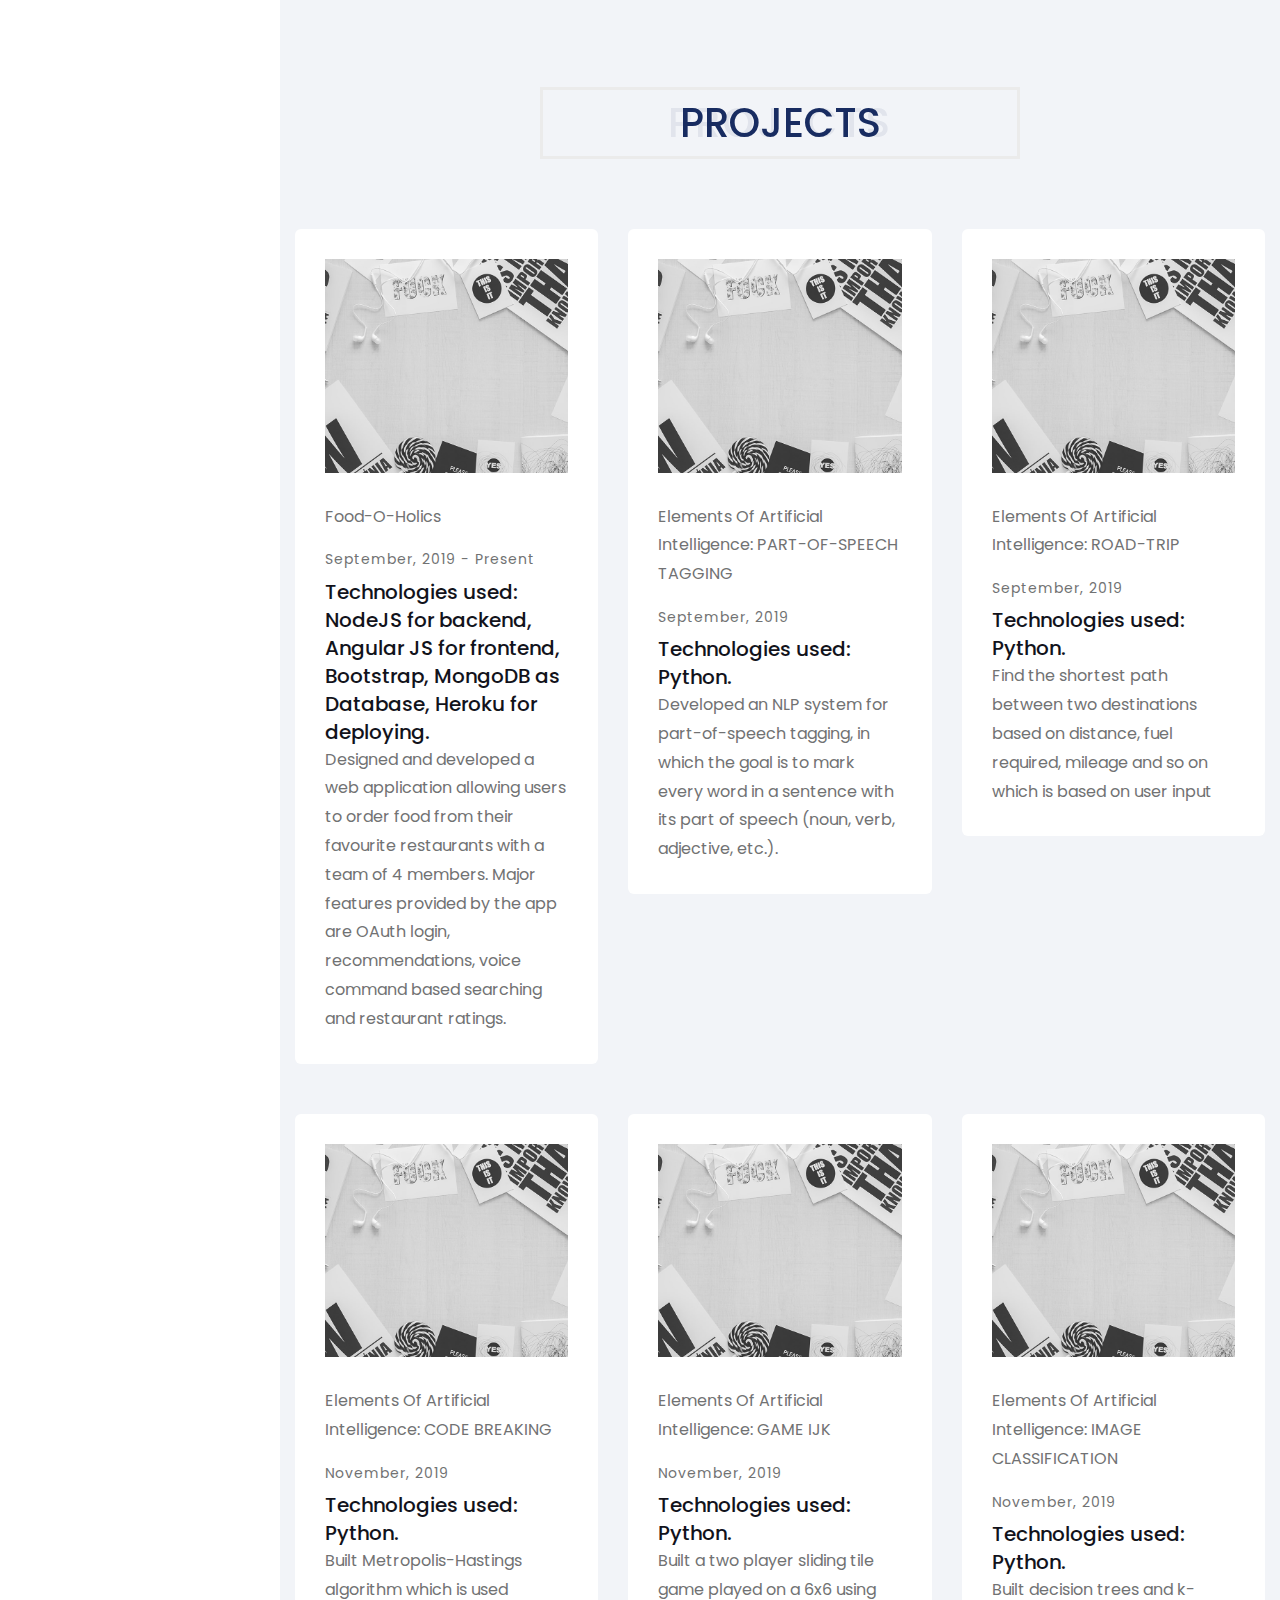
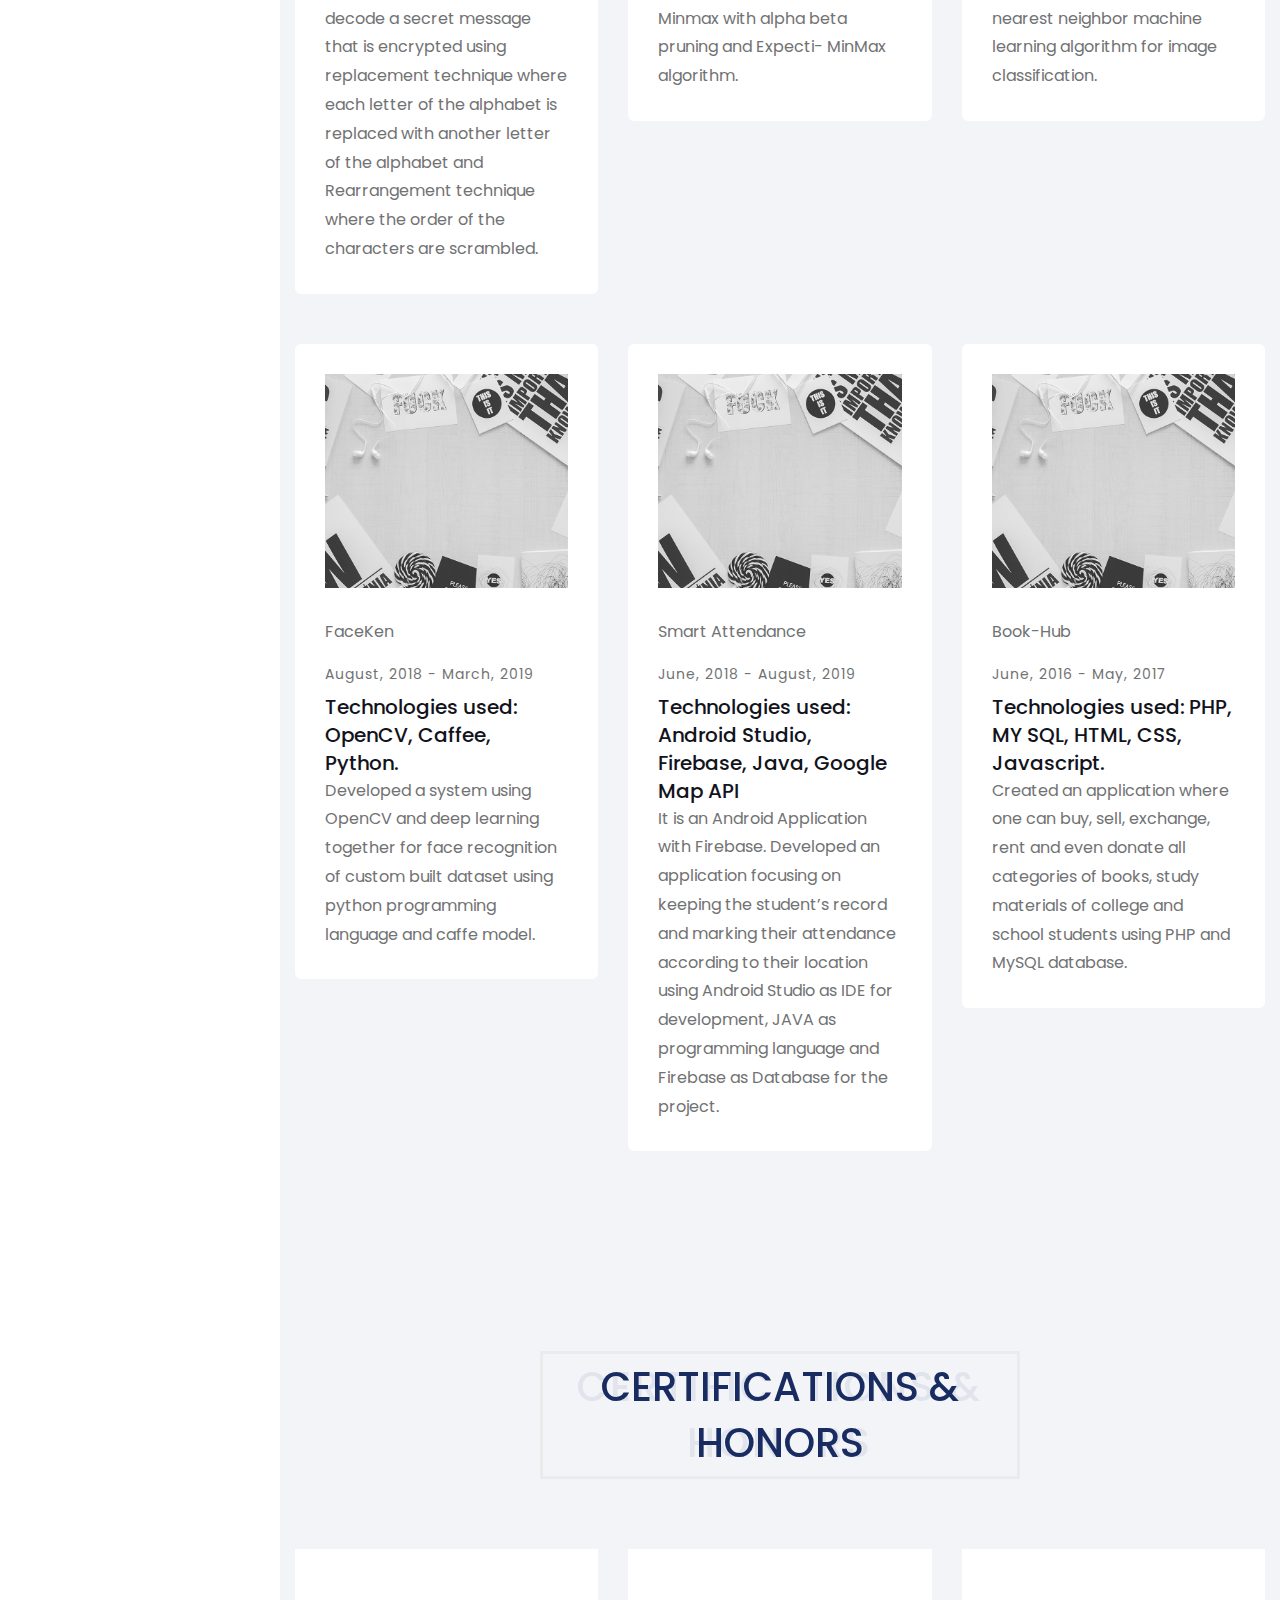
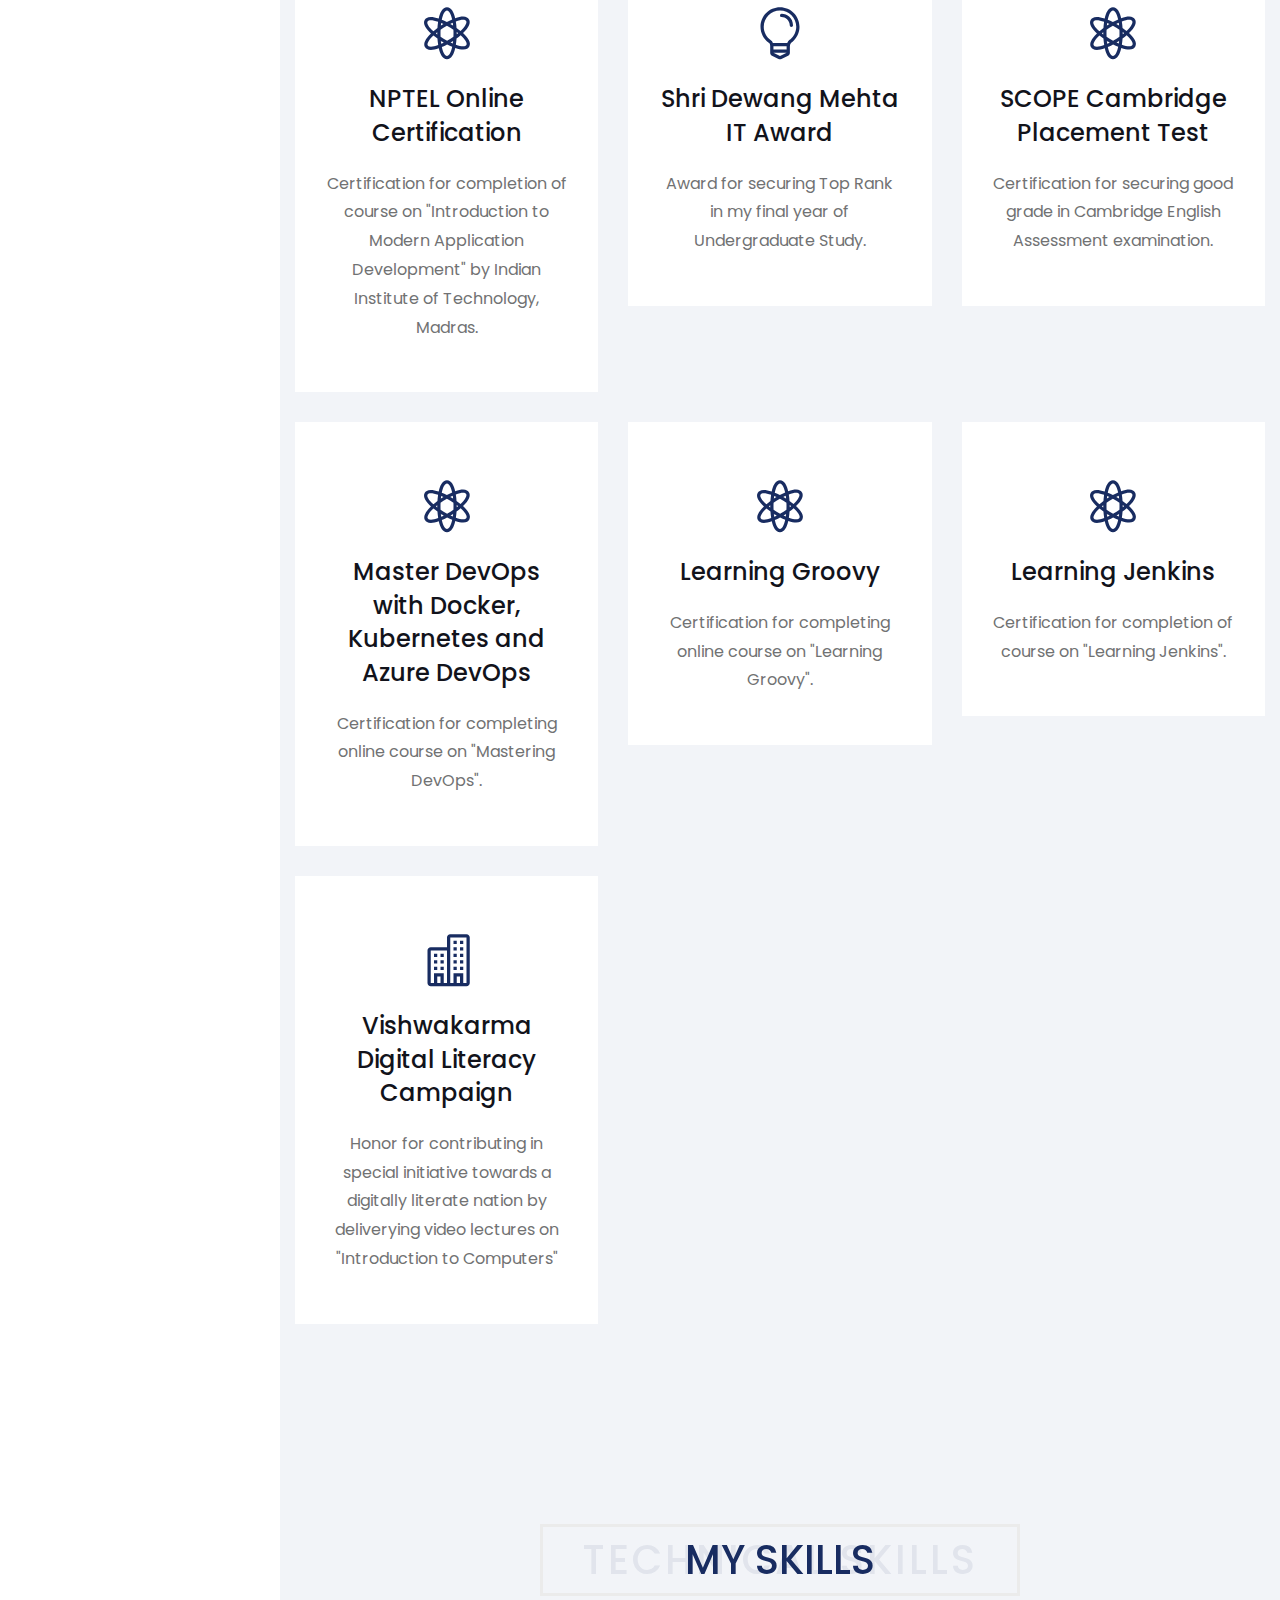
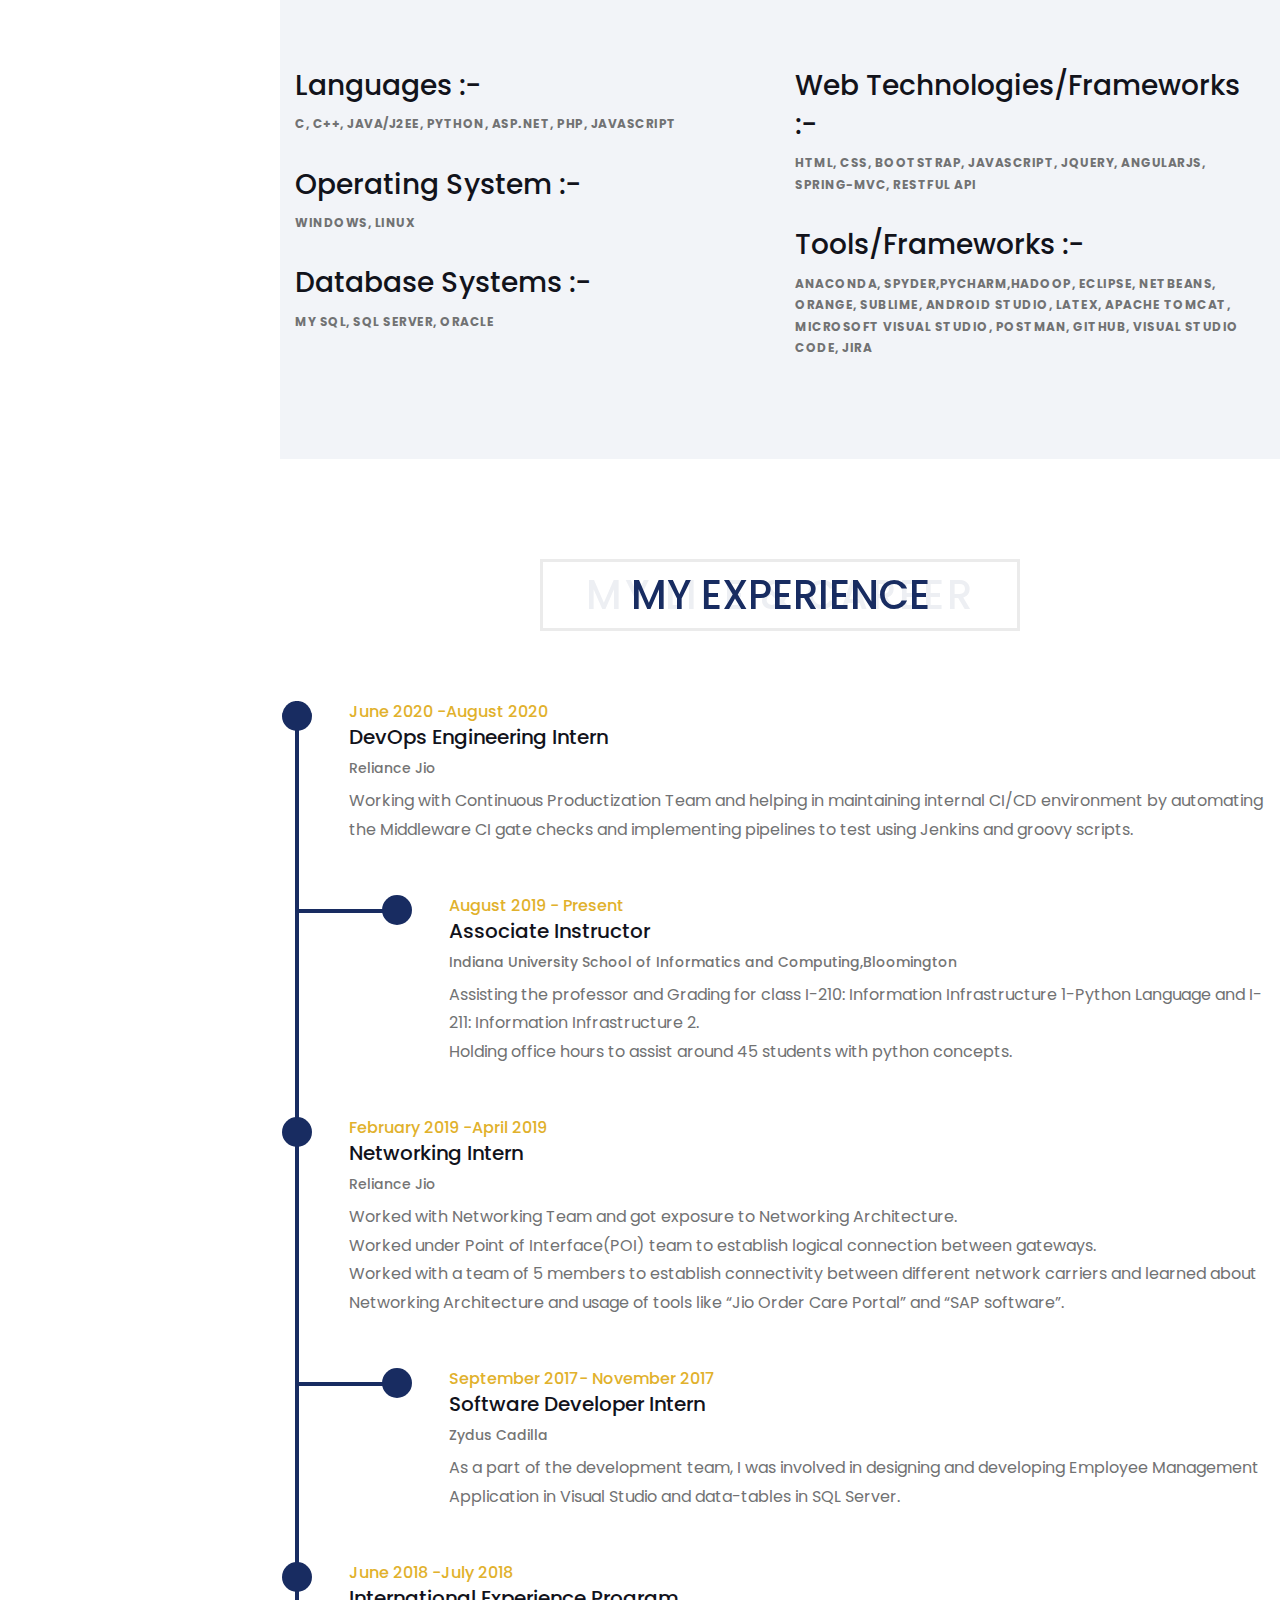
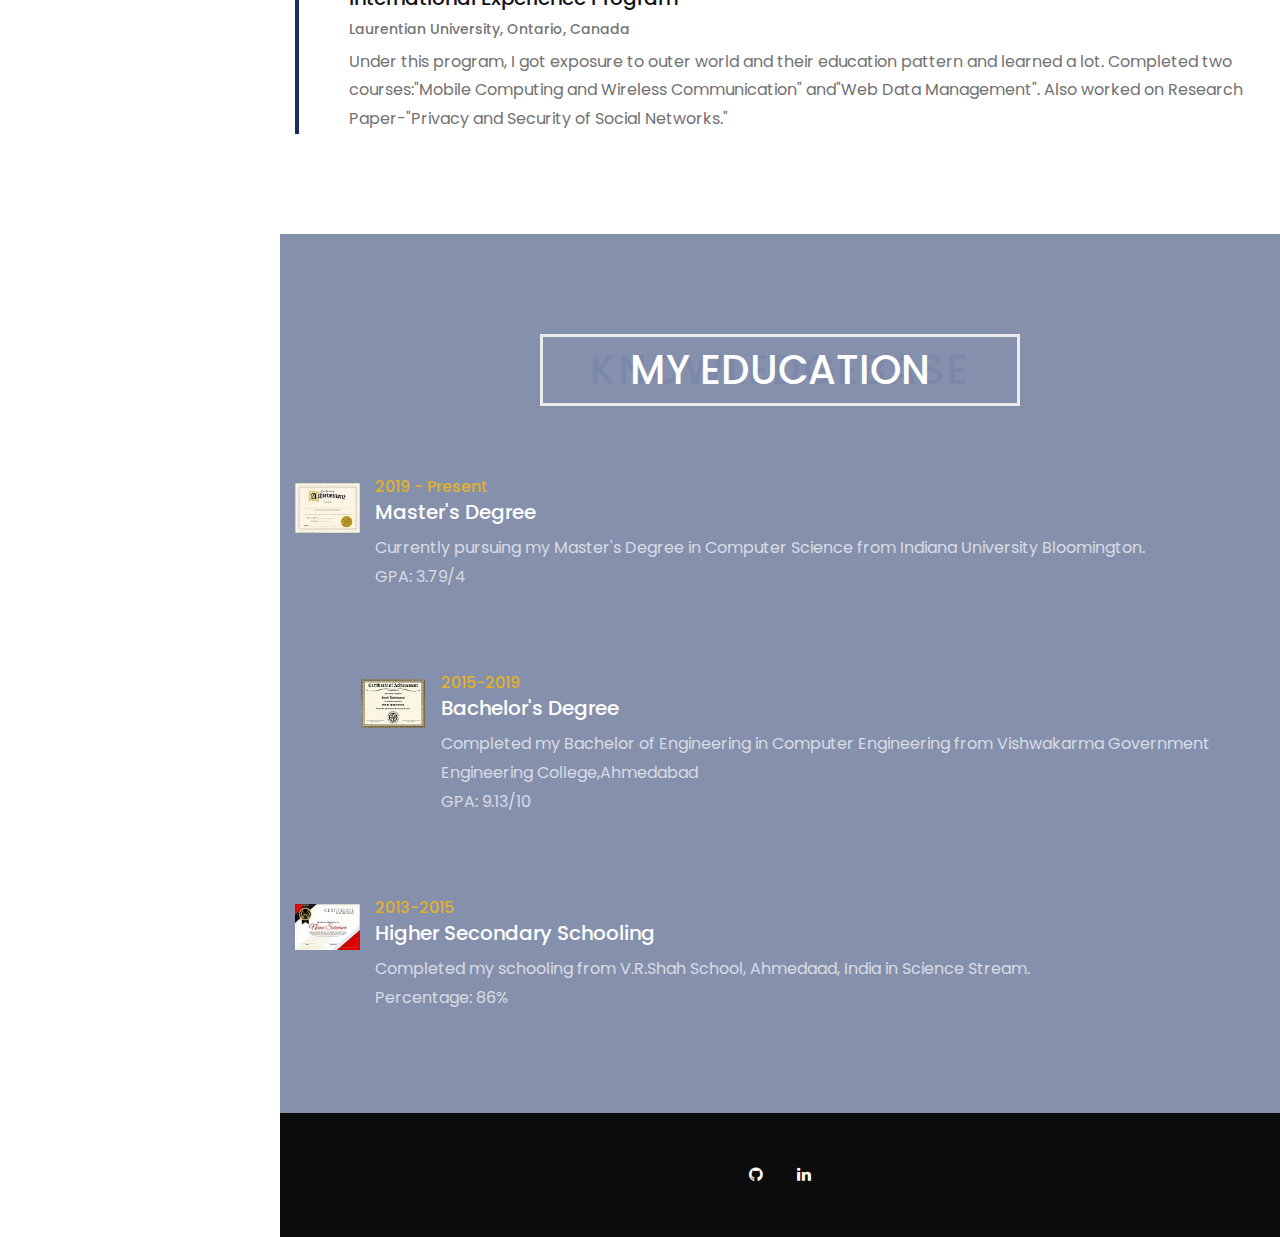
==== commit 8848ccff: "Update index.html" ====
--- a/index.html
+++ b/index.html
@@ -165,7 +165,7 @@
                         <!-- About Us Content -->
                         <div class="about-us-content text-center">
                            
-                             <p class="wow fadeInUp" data-wow-delay="300ms">I am currently a graduate student at Indiana University Bloomington pursuing Master of Science in Computer Science. I completed  my Bachelor of Engineering in Computer Engineering from Vishwakarma Government Engineering College,Ahmedabad in 2019.I am always eager to enhance my skill-set by learning new technologies<br/>My Moto- <b>"I will and I can"</b>. </p>
+                             <p class="wow fadeInUp" data-wow-delay="300ms">I am currently a graduate student at Indiana University Bloomington pursuing Master of Science in Computer Science. I completed  my Bachelor of Engineering in Computer Engineering from Vishwakarma Government Engineering College,Ahmedabad in 2019.I am always eager to enhance my skill-set by learning new technologies.<br/>My Moto- <b>"I will and I can"</b>. </p>
 
                             <!-- Button -->
                             <div class="about-btn mt-50 wow fadeInUp" data-wow-delay="300ms">
@@ -531,13 +531,20 @@
                 <div class="row">
                     <div class="col-12">
                         <div class="experience-timeline">
+                             <!-- Single Experience -->
+                            <div class="single-experience wow fadeInUp" data-wow-delay="300ms">
+                                <h6 class="works-year">June 2020 -August 2020</h6>
+                                <h4 class="designation">DevOps Engineering Intern</h4>
+                                <h6 class="company-name">Reliance Jio</h6>
+                                <p>Working with Continuous Productization Team and helping in maintaining internal CI/CD environment by automating the Middleware CI gate checks and implementing pipelines to test using Jenkins and groovy scripts.</p>
+                            </div>
                             <!-- Single Experience -->
                             <div class="single-experience wow fadeInUp" data-wow-delay="300ms">
                                 <h6 class="works-year">August 2019 - Present</h6>
                                 <h4 class="designation">Associate Instructor</h4>
                                 <h6 class="company-name">Indiana University School of Informatics and Computing,Bloomington</h6>
-                                <p>• Assisting the professor and Grading for class I-210: Information Infrastructure 1-Python Language.<br>
-• Holding office hours to assist around 45 students with python concepts.
+                                <p> Assisting the professor and Grading for class I-210: Information Infrastructure 1-Python Language and I-211: Information Infrastructure 2.<br>
+ Holding office hours to assist around 45 students with python concepts.
 </p>
                             </div>
 
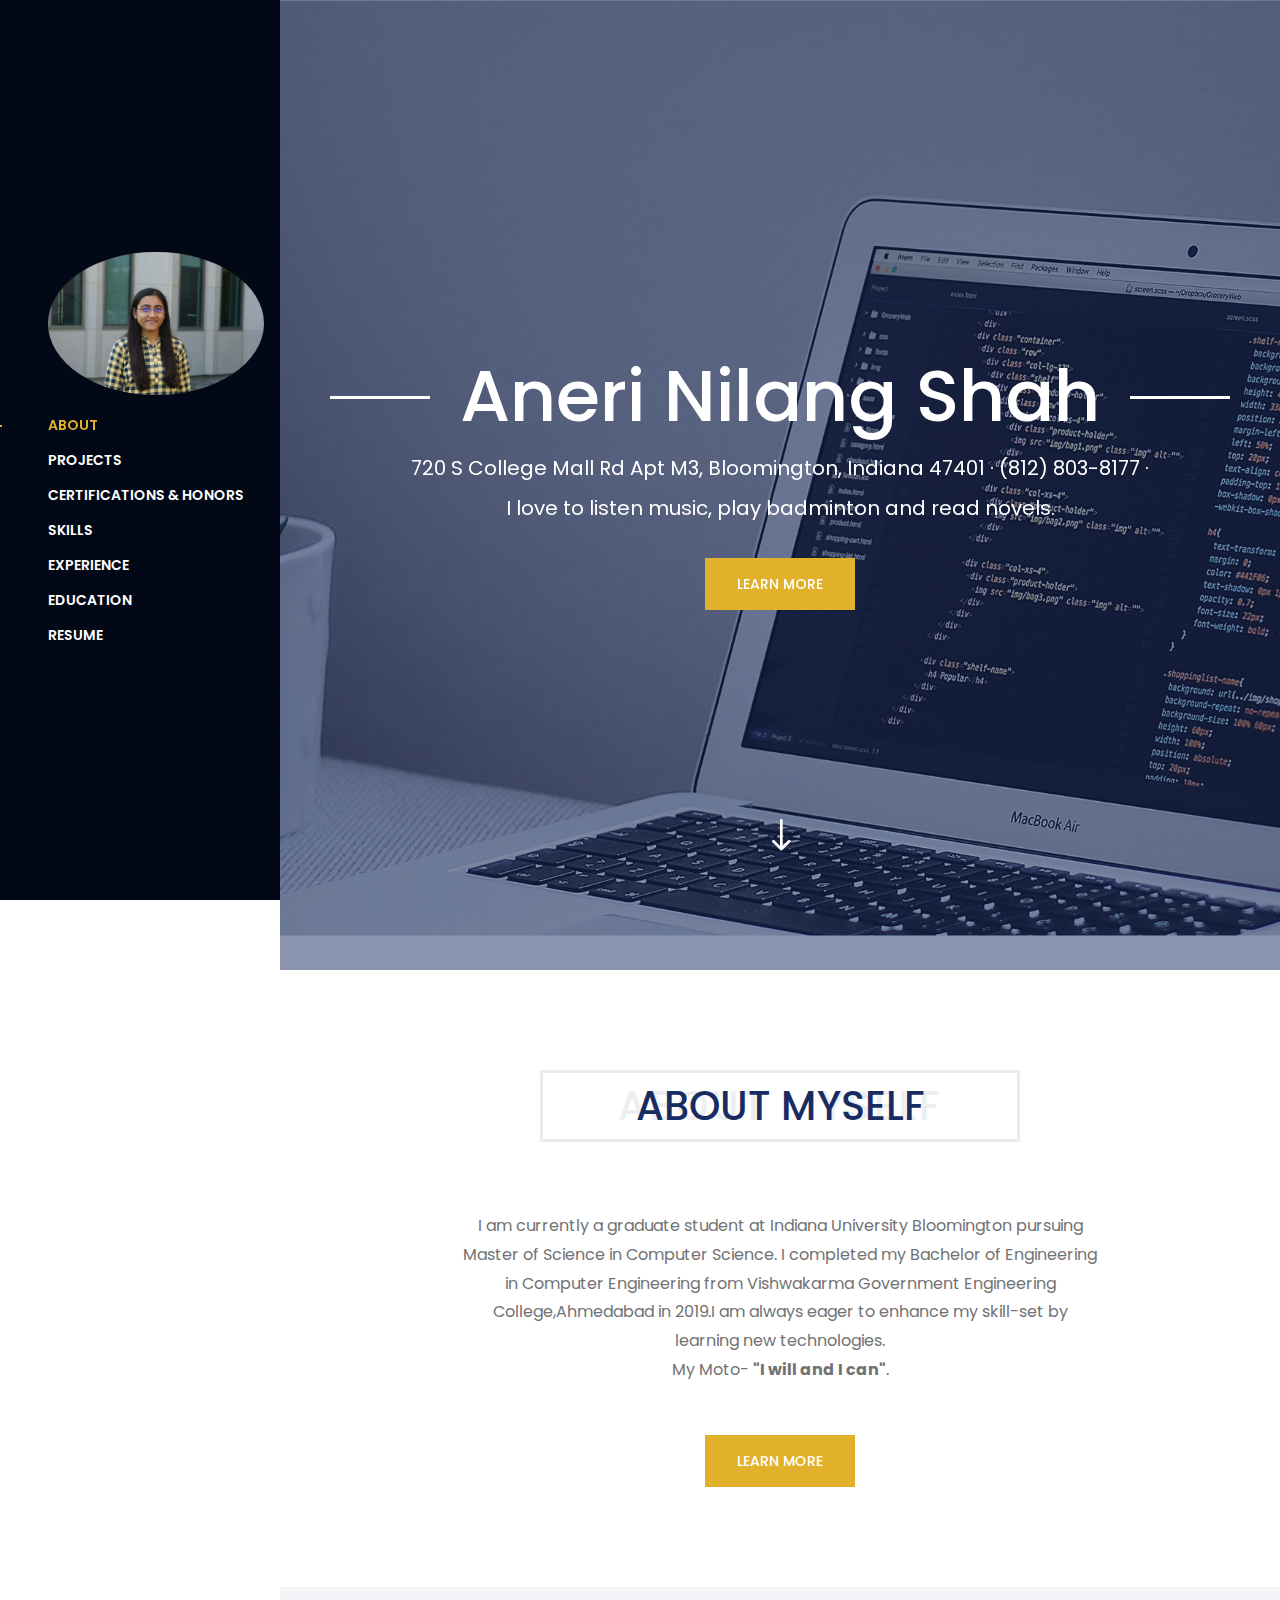
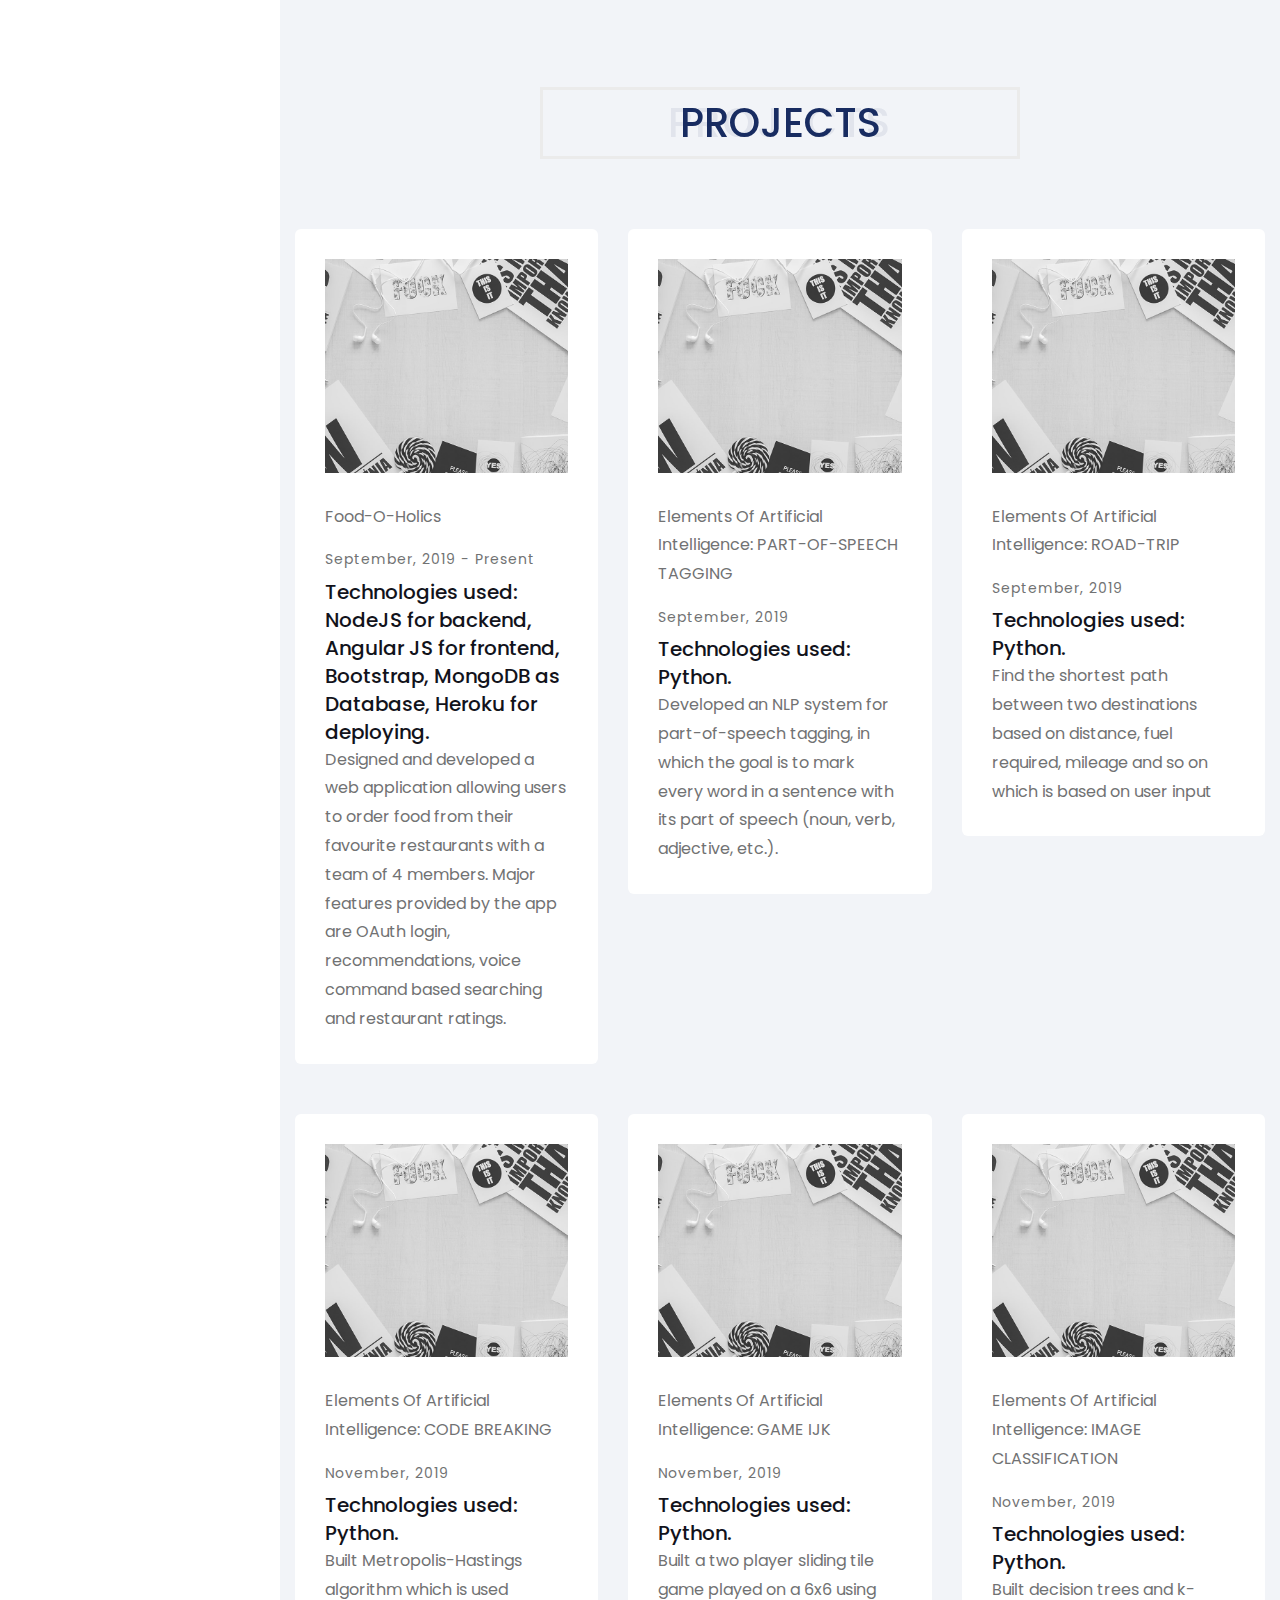
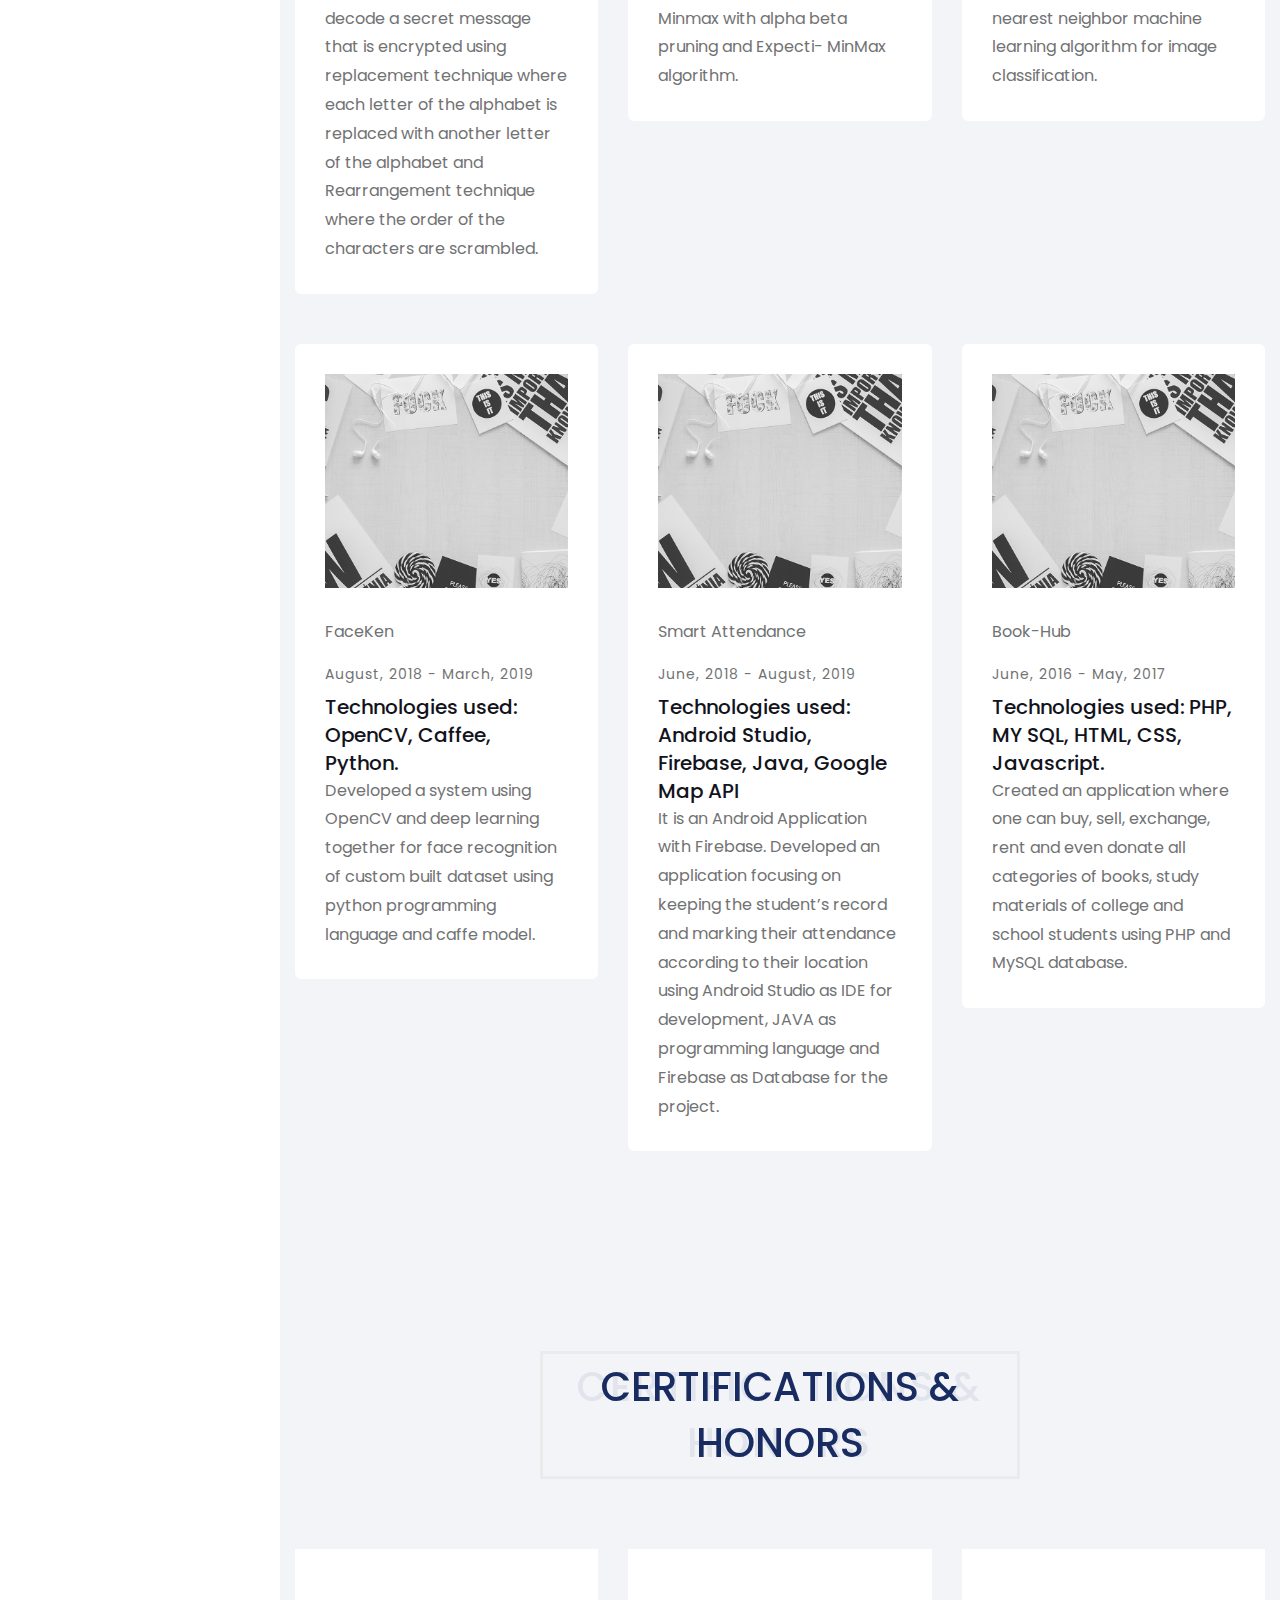
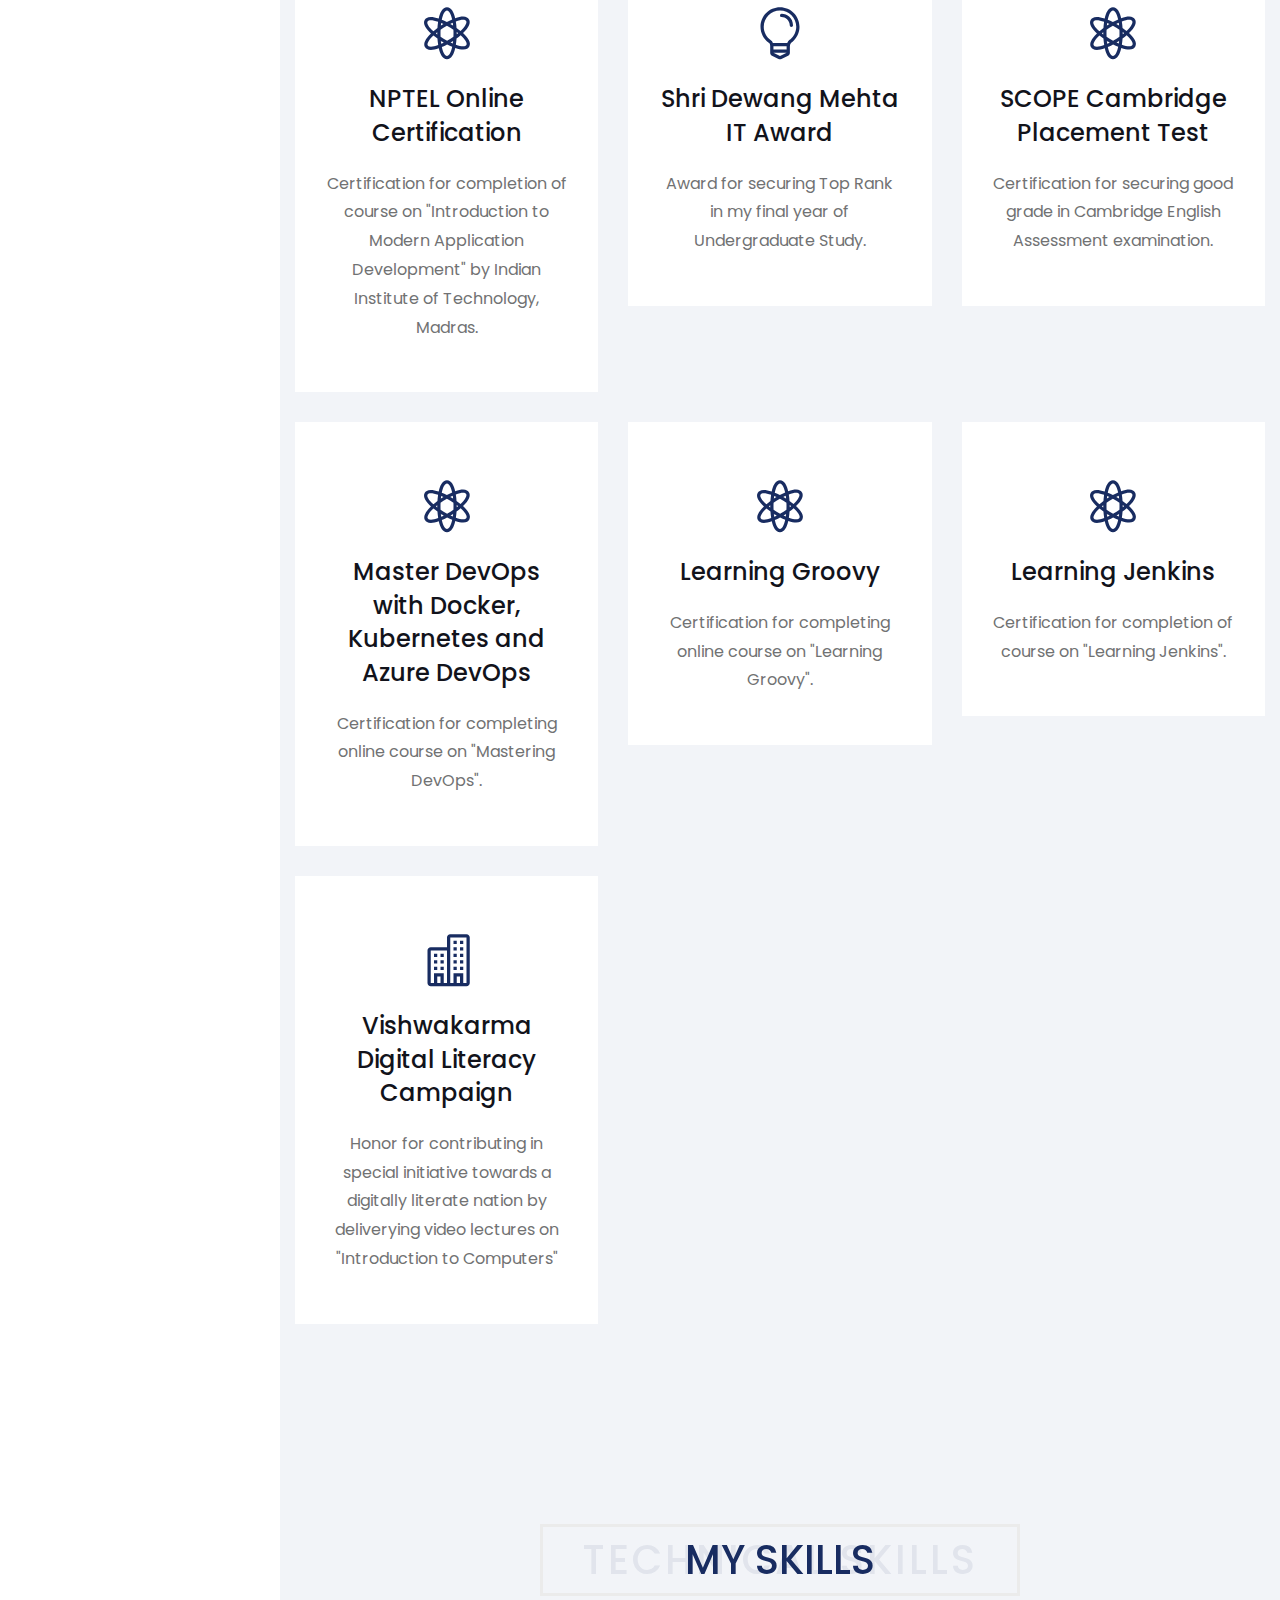
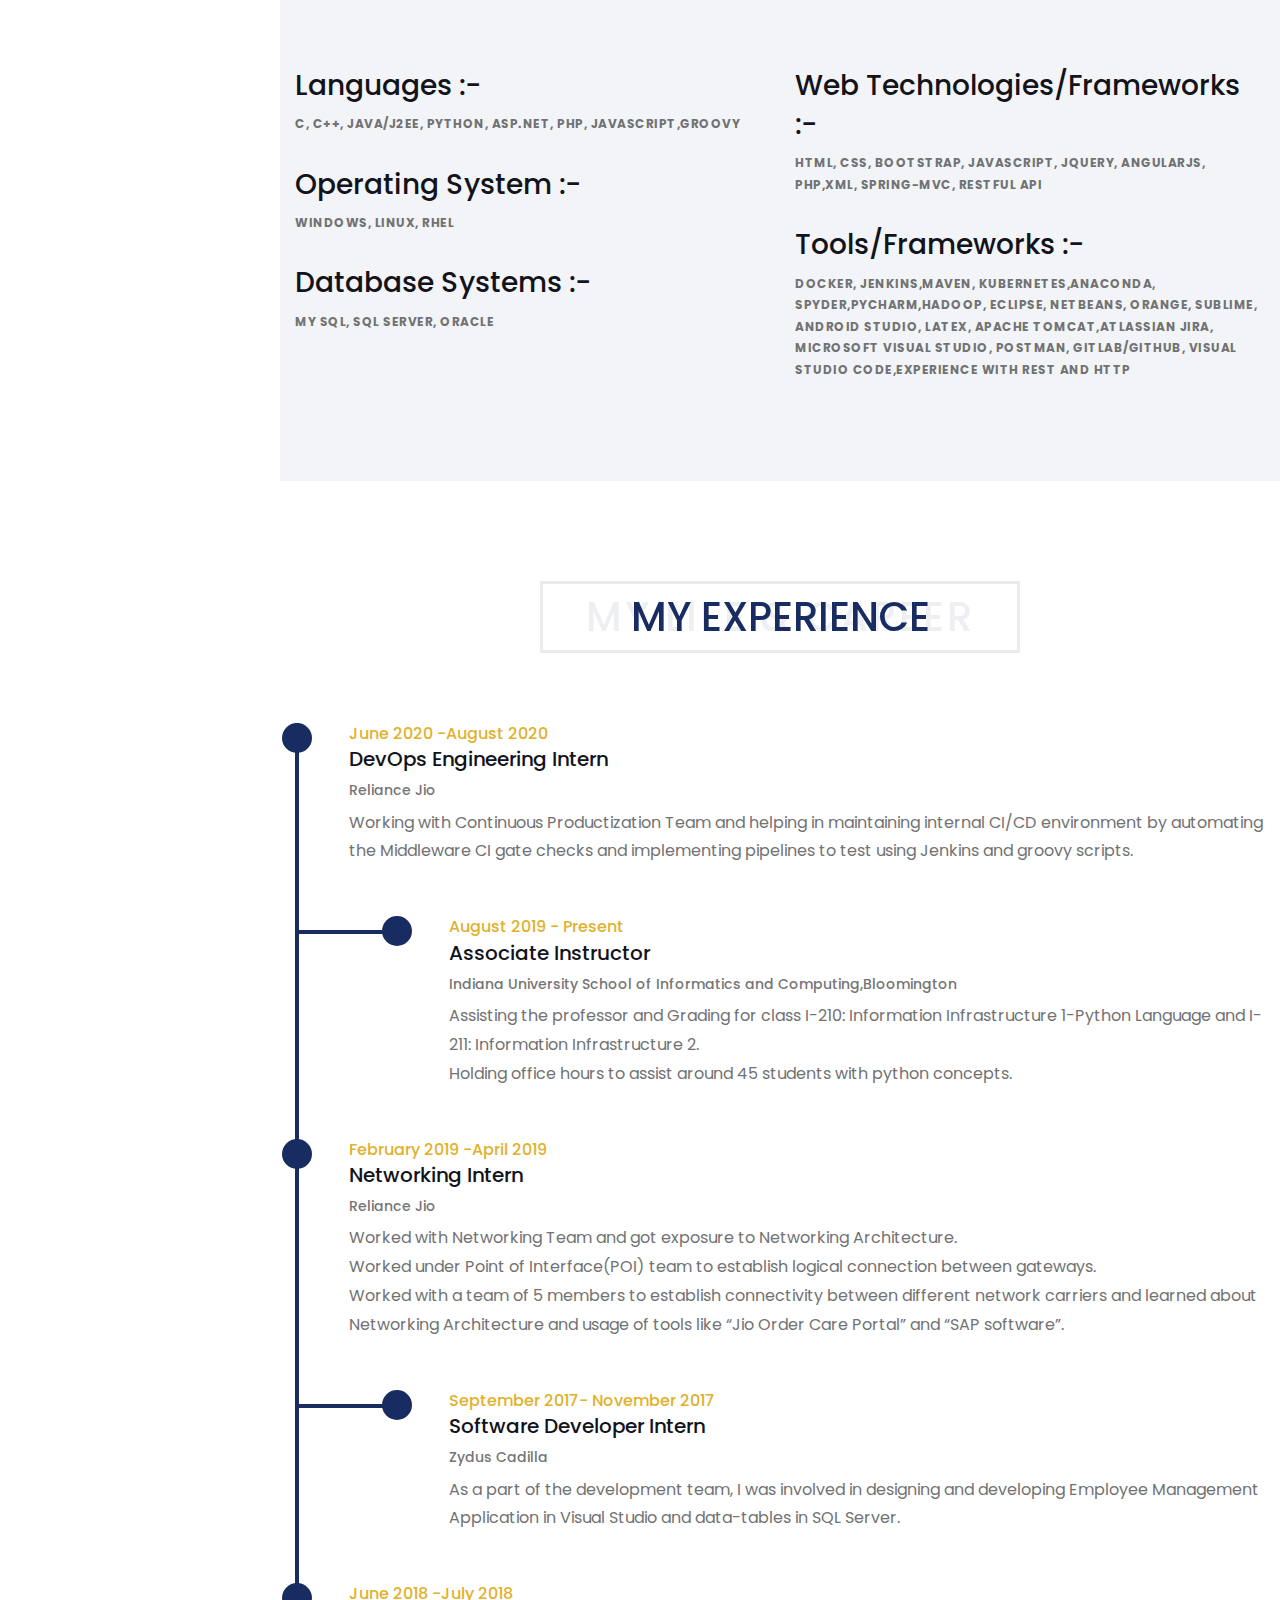
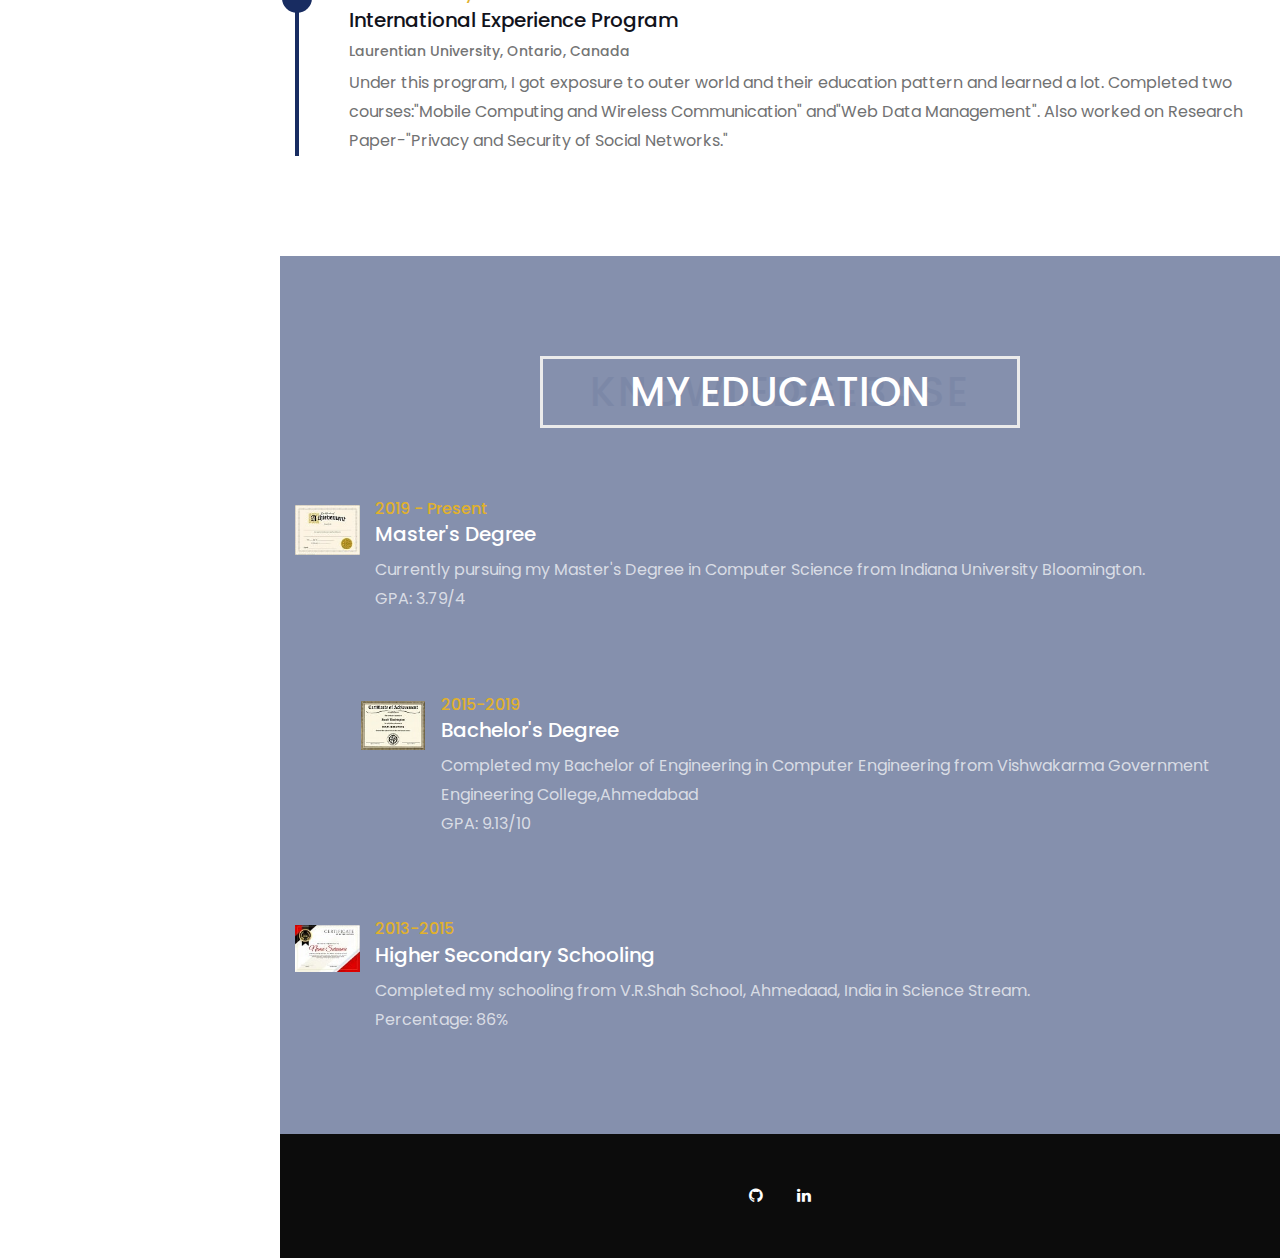
==== commit f1db93a8: "Update index.html" ====
--- a/index.html
+++ b/index.html
@@ -464,14 +464,14 @@
                             <!-- Single Skill Box -->
                             <div class="skill-box wow fadeInUp" data-wow-delay="300ms">
                             <h3 >Languages :-</h3>
-                                <p class="skill-title">C, C++, Java/J2EE, Python, Asp.net, PHP, Javascript</p>
+                                <p class="skill-title">C, C++, Java/J2EE, Python, Asp.net, PHP, Javascript,Groovy</p>
                                
                             </div>
 
                             <!-- Single Skill Box -->
                             <div class="skill-box wow fadeInUp" data-wow-delay="300ms">
                                 <h3 >Operating System :-</h3>
-                                 <p class="skill-title">Windows, Linux</p>
+                                 <p class="skill-title">Windows, Linux, RHEL</p>
                                 
                             </div>
 
@@ -495,14 +495,14 @@
 
                          <div class="skill-box wow fadeInUp" data-wow-delay="300ms">
                                 <h3 >Web Technologies/Frameworks :- </h3>
-                                 <p class="skill-title">HTML, CSS, Bootstrap, Javascript, Jquery, AngularJS,  Spring-MVC,  RESTful API</p>
+                                 <p class="skill-title">HTML, CSS, Bootstrap, Javascript, Jquery, AngularJS, PHP,XML, Spring-MVC,  RESTful API</p>
                                 
                             </div>
 
                            <div class="skill-box wow fadeInUp" data-wow-delay="300ms">
                                 <h3 >Tools/Frameworks :- </h3>
-                                 <p class="skill-title">Anaconda, Spyder,Pycharm,Hadoop, Eclipse, Netbeans, Orange, Sublime, Android Studio, Latex,
-Apache Tomcat, Microsoft Visual Studio, Postman, Github, Visual Studio Code, Jira</p>
+                                 <p class="skill-title">Docker, Jenkins,Maven, Kubernetes,Anaconda, Spyder,Pycharm,Hadoop, Eclipse, Netbeans, Orange, Sublime, Android Studio, Latex,
+Apache Tomcat,Atlassian JIRA, Microsoft Visual Studio, Postman, Gitlab/Github, Visual Studio Code,Experience with REST and HTTP</p>
                                 
                             </div>
 
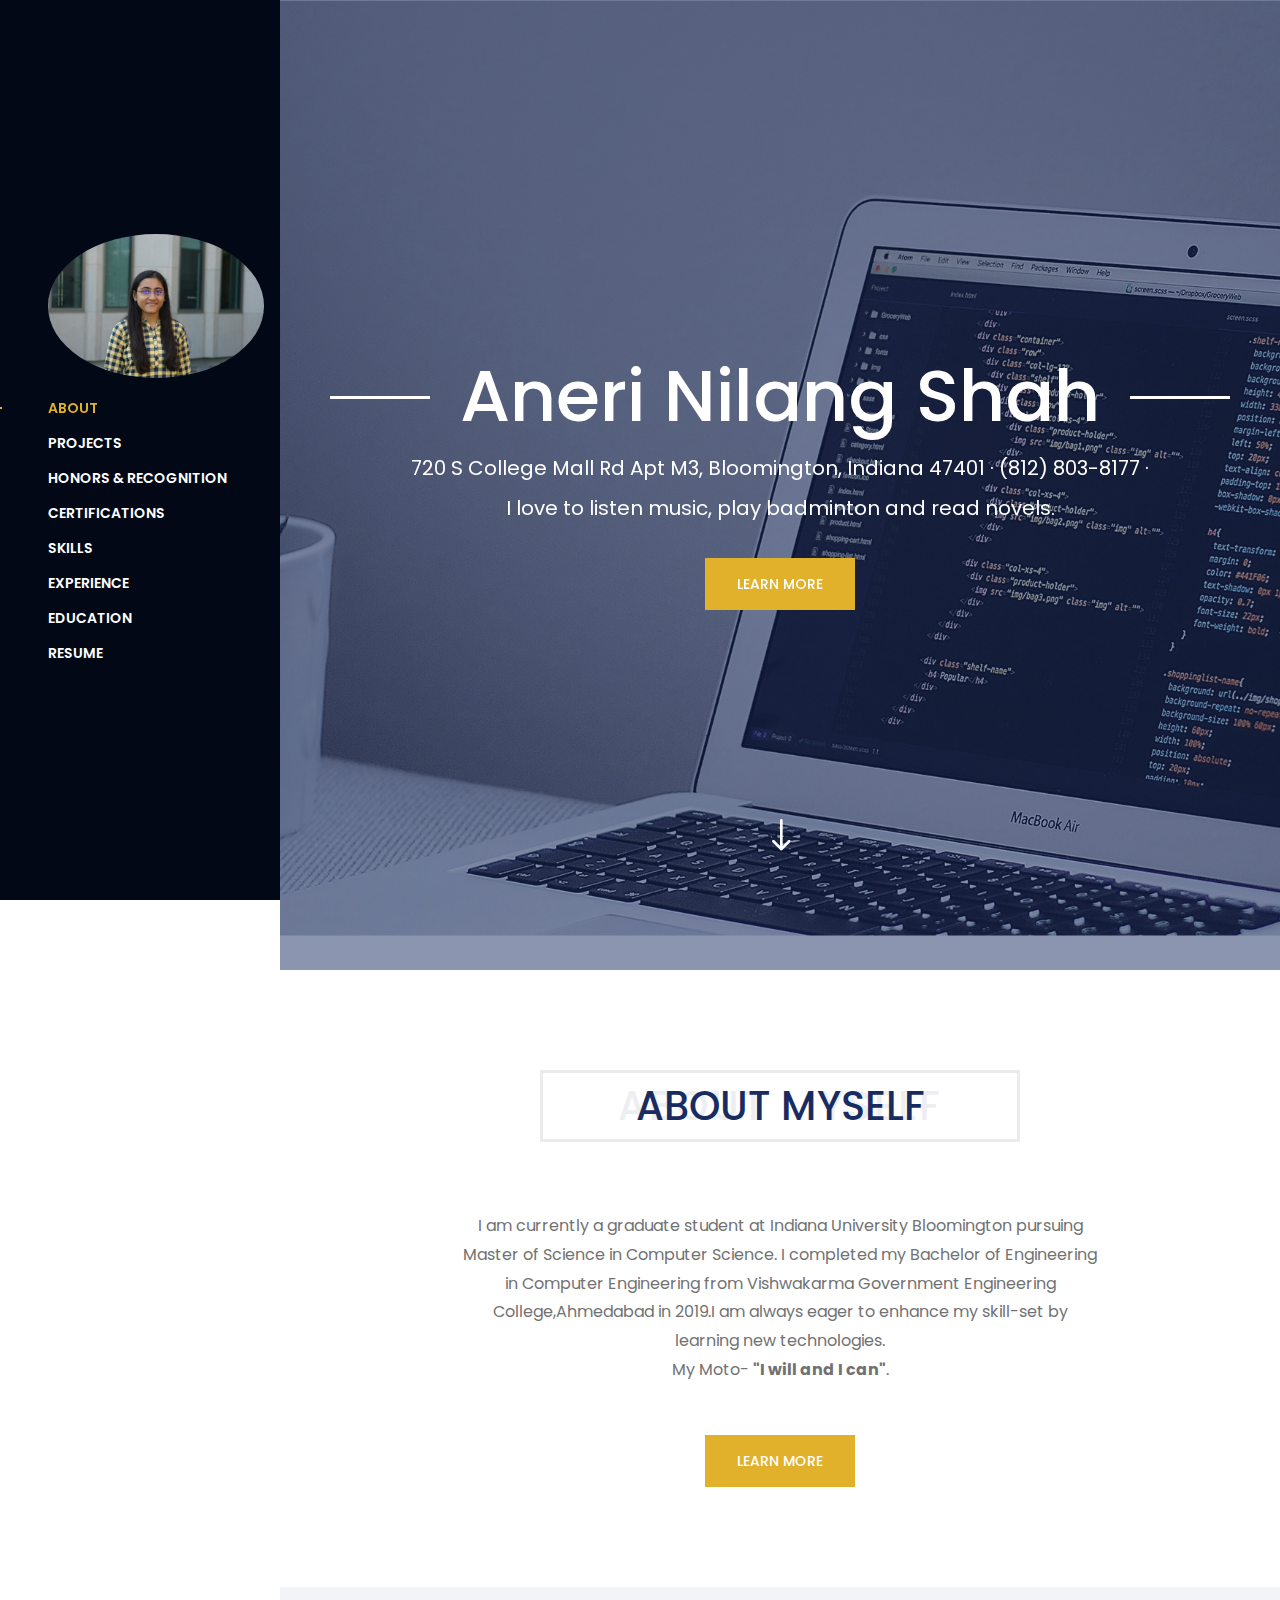
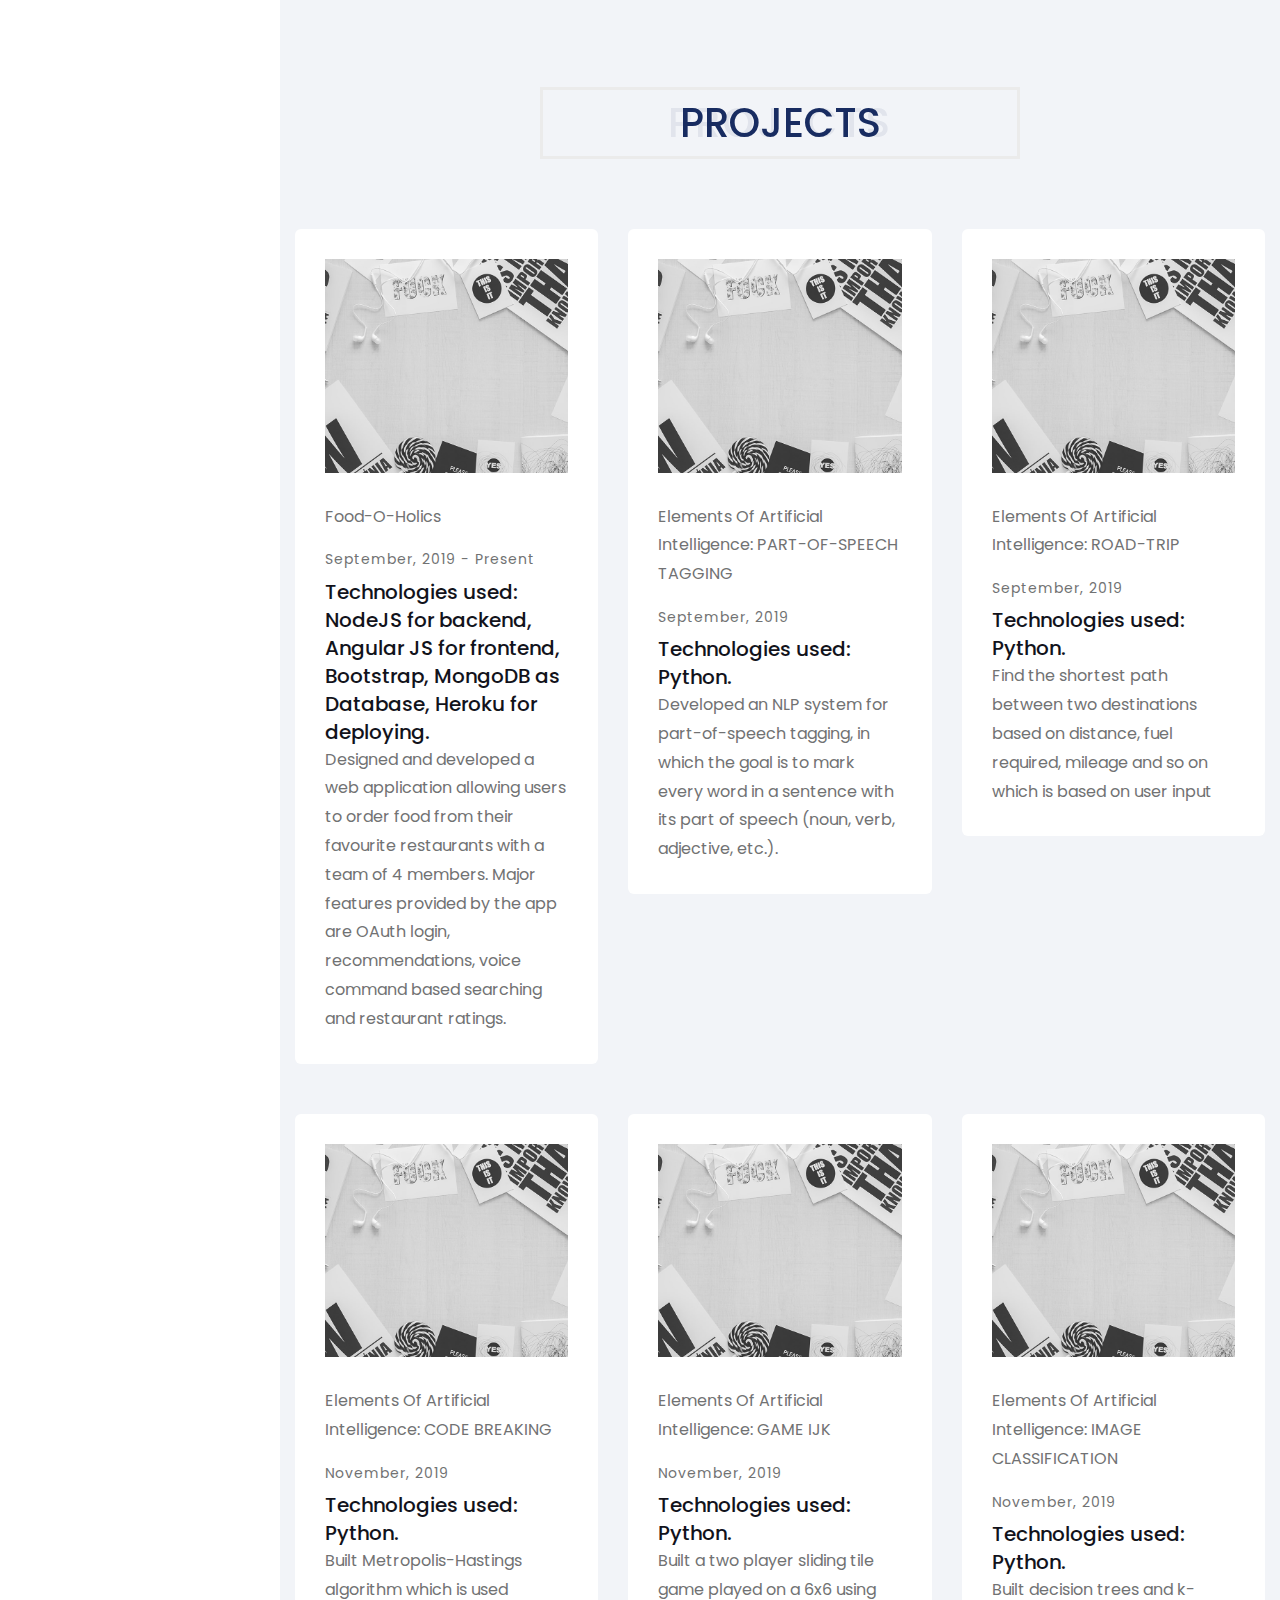
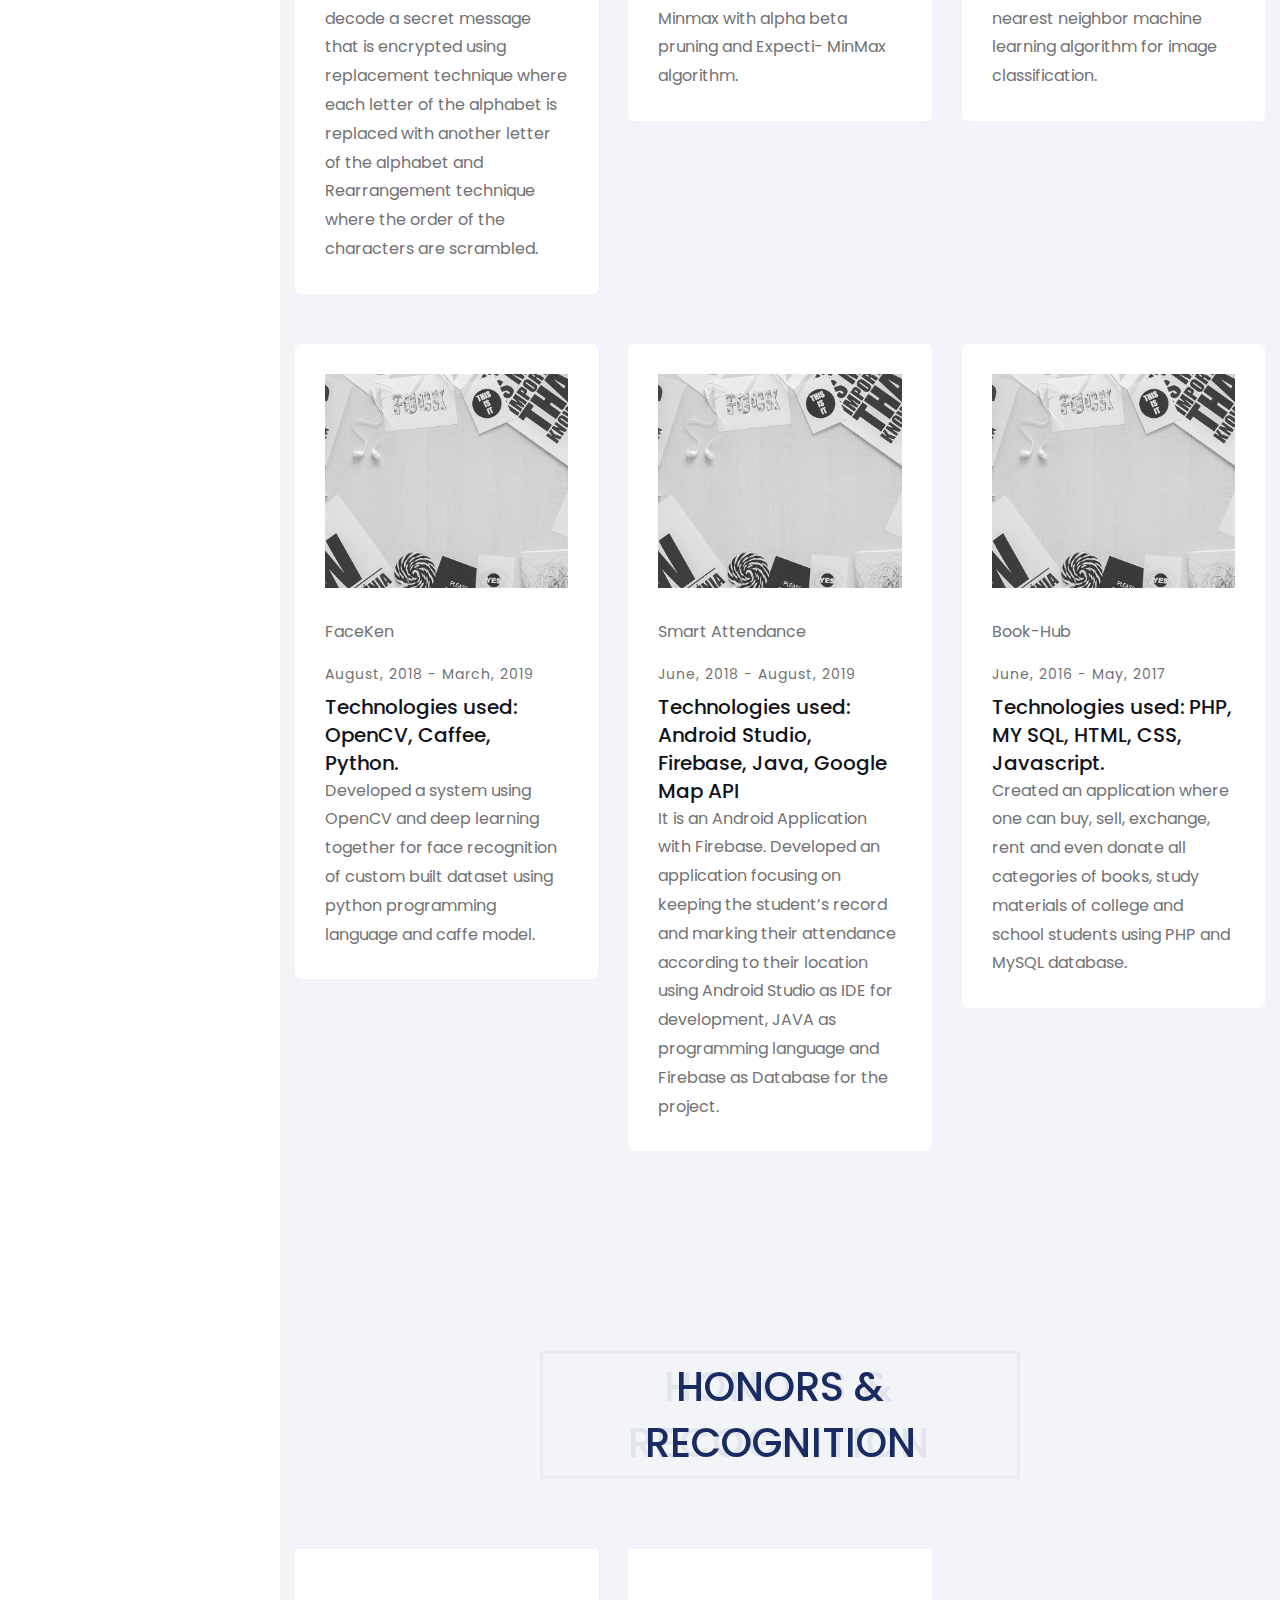
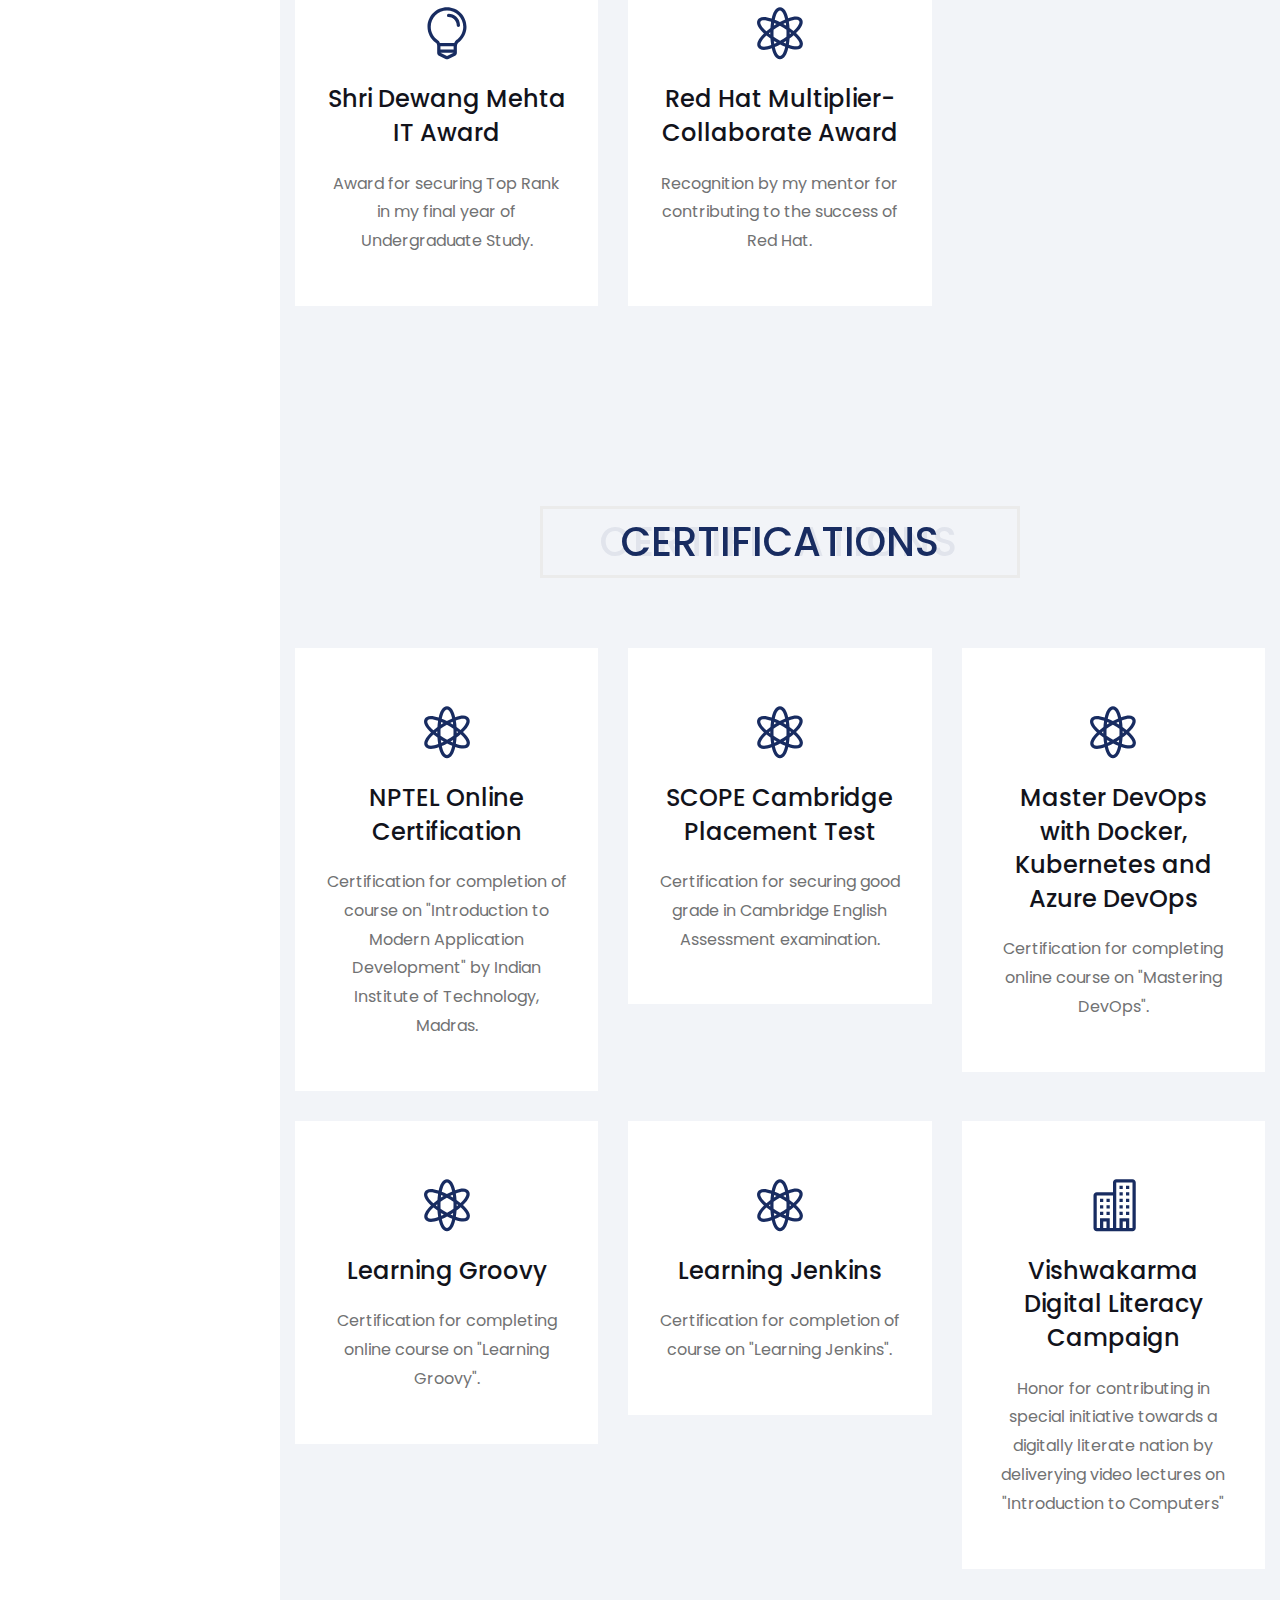
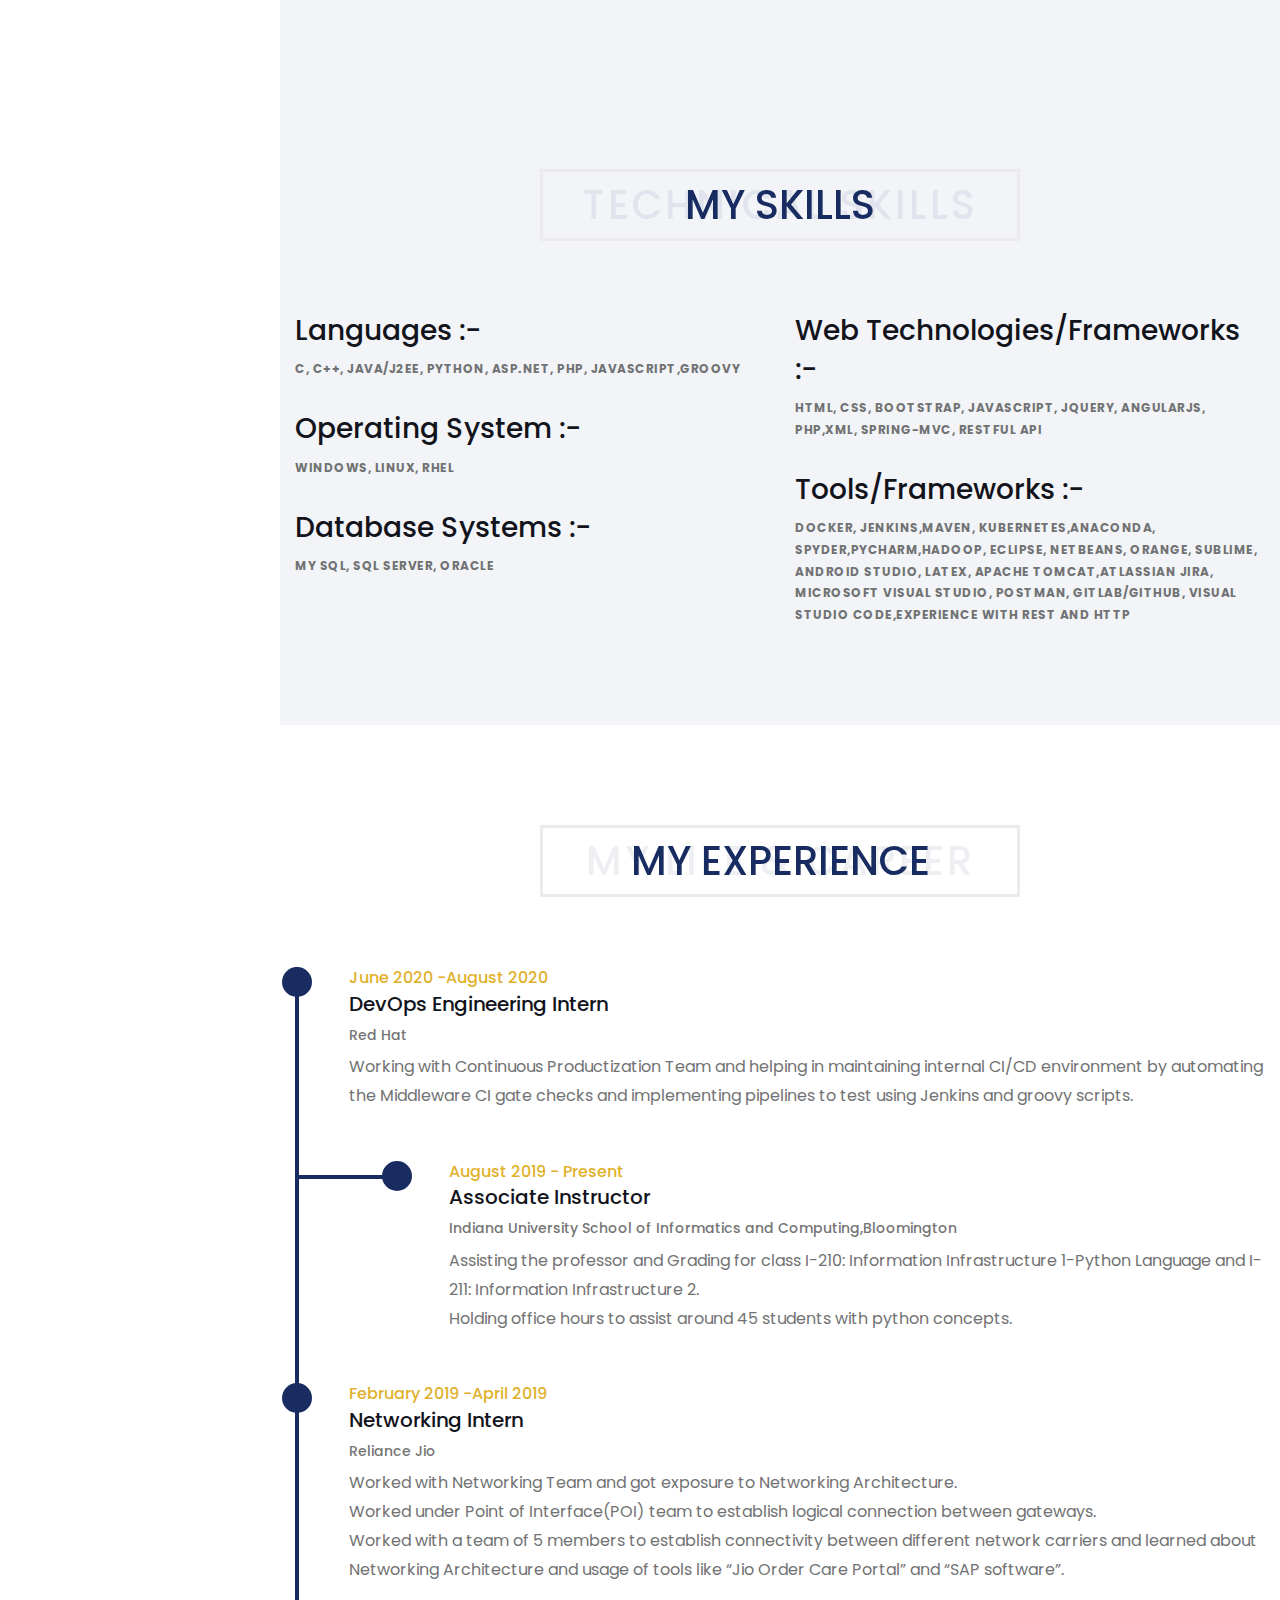
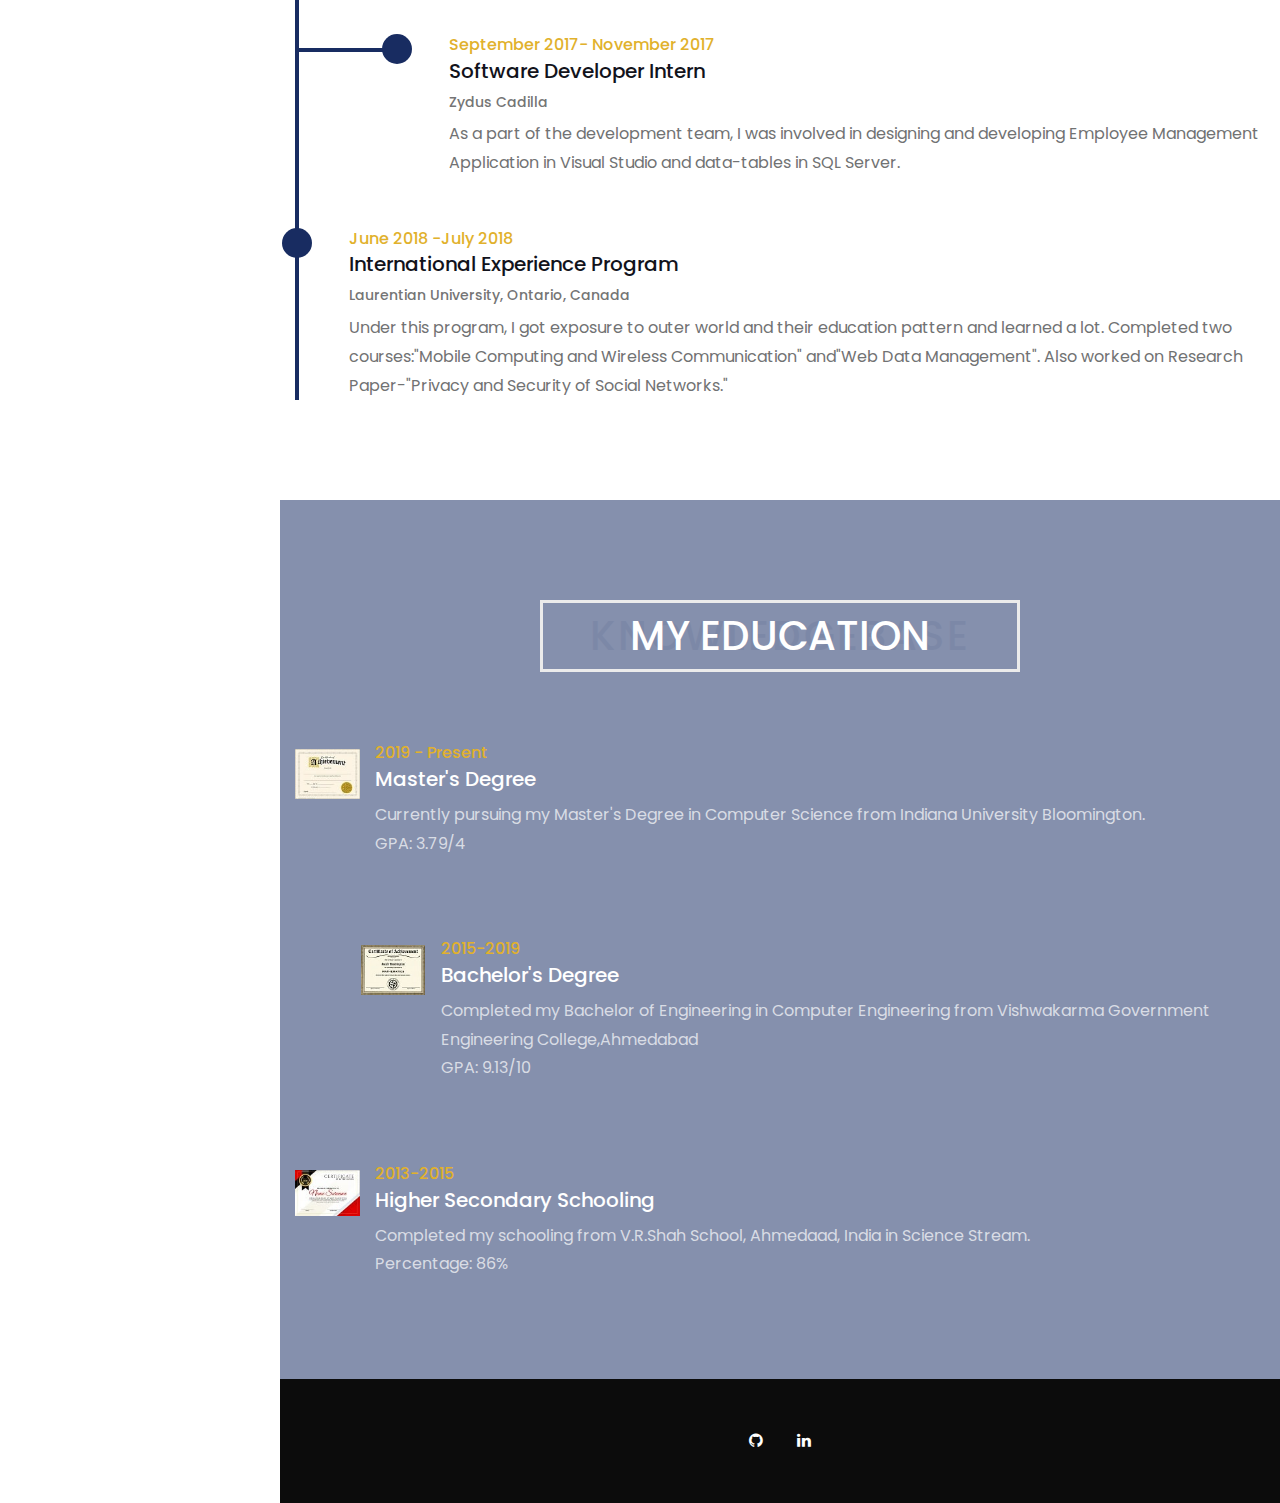
==== commit 3be3f2a3: "Update index.html" ====
--- a/index.html
+++ b/index.html
@@ -49,14 +49,15 @@
                 <ul id="nav">
                    <li class="active"><a  class="nav-link js-scroll-trigger" href="#home">About</a></li>
                    <li><a  class="nav-link js-scroll-trigger" href="#blog">Projects</a></li>
-                   <li><a  class="nav-link js-scroll-trigger" href="#services">Certifications &amp; Honors</a></li>
+                    <li><a  class="nav-link js-scroll-trigger" href="#honors">Honors &amp; Recognition</a></li>
+                   <li><a  class="nav-link js-scroll-trigger" href="#services">Certifications </a></li>
 
                     <li><a  class="nav-link js-scroll-trigger" href="#skills">Skills</a></li>
                     <li><a  class="nav-link js-scroll-trigger" href="#experience">Experience</a></li>
                     
                     
                     <li><a  class="nav-link js-scroll-trigger" href="#education">Education</a></li>
-                    <li><a  class="nav-link js-scroll-trigger" href="Resume.pdf" download="Resume">Resume</a></li>
+                    <li><a  class="nav-link js-scroll-trigger" href="aneriresume.pdf" download="Resume">Resume</a></li>
                    
                 </ul>
             </nav>
@@ -318,6 +319,69 @@
             </div>
         </section>
         <!-- ***** Blog Area End ***** -->
+            
+             <!-- ***** Honors Area Start ***** -->
+        <section class="my-service-area bg-gray section-padding-100-70 clearfix" id="honors">
+            <div class="container">
+                <div class="row">
+                    <div class="col-12">
+                        <!-- Section Title -->
+                        <div class="section-title text-center wow fadeInUp" data-wow-delay="300ms">
+                            <h6> Honors &amp; Recognition</h6>
+                            <h2>Honors &amp; Recognition</h2>
+                        </div>
+                    </div>
+                </div>
+
+                <div class="row">
+                   
+                    <!-- Honor Content Area -->
+                    <div class="col-12 col-sm-6 col-lg-4">
+                        <div class="service-content-area text-center mb-30 wow fadeInUp" data-wow-delay="300ms">
+                            <!-- Icon -->
+                            <div class="service-icon">
+                                <i class="icon_lightbulb_alt"></i>
+                            </div>
+                            <!-- Content text -->
+                            <div class="service-content-text">
+                                <h4>Shri Dewang Mehta IT Award</h4>
+                                <p>Award for securing Top Rank in my final year of  Undergraduate Study.</p>
+                            </div>
+                        </div>
+                    </div>
+                    
+                     <!-- Honor Content Area -->
+                    <div class="col-12 col-sm-6 col-lg-4">
+                        <div class="service-content-area text-center mb-30 wow fadeInUp" data-wow-delay="300ms">
+                            <!-- Icon -->
+                            <div class="service-icon">
+                                <i class="icon_genius"></i>
+                            </div>
+                            <!-- Content text -->
+                            <div class="service-content-text">
+                                <h4> Red Hat Multiplier- Collaborate Award </h4>
+                                <p> Recognition by my mentor for contributing to the success of Red Hat.</p>
+                            </div>
+                        </div>
+                    </div>
+                    
+                   
+
+                   
+                </div>
+            </div>
+        </section>
+        <!-- ***** Honors Area End ***** -->
+            
+            
+            
+            
+            
+            
+            
+            
+            
+            
 
         <!-- ***** Service Area Start ***** -->
         <section class="my-service-area bg-gray section-padding-100-70 clearfix" id="services">
@@ -326,8 +390,8 @@
                     <div class="col-12">
                         <!-- Section Title -->
                         <div class="section-title text-center wow fadeInUp" data-wow-delay="300ms">
-                            <h6>Certifications &amp; Honors</h6>
-                            <h2>Certifications &amp; Honors</h2>
+                            <h6>Certifications </h6>
+                            <h2>Certifications </h2>
                         </div>
                     </div>
                 </div>
@@ -348,20 +412,7 @@
                         </div>
                     </div>
 
-                    <!-- Service Content Area -->
-                    <div class="col-12 col-sm-6 col-lg-4">
-                        <div class="service-content-area text-center mb-30 wow fadeInUp" data-wow-delay="300ms">
-                            <!-- Icon -->
-                            <div class="service-icon">
-                                <i class="icon_lightbulb_alt"></i>
-                            </div>
-                            <!-- Content text -->
-                            <div class="service-content-text">
-                                <h4>Shri Dewang Mehta IT Award</h4>
-                                <p>Award for securing Top Rank in my final year of  Undergraduate Study.</p>
-                            </div>
-                        </div>
-                    </div>
+                   
                     
                      <!-- Service Content Area -->
                     <div class="col-12 col-sm-6 col-lg-4">
@@ -535,7 +586,7 @@
                             <div class="single-experience wow fadeInUp" data-wow-delay="300ms">
                                 <h6 class="works-year">June 2020 -August 2020</h6>
                                 <h4 class="designation">DevOps Engineering Intern</h4>
-                                <h6 class="company-name">Reliance Jio</h6>
+                                <h6 class="company-name">Red Hat</h6>
                                 <p>Working with Continuous Productization Team and helping in maintaining internal CI/CD environment by automating the Middleware CI gate checks and implementing pipelines to test using Jenkins and groovy scripts.</p>
                             </div>
                             <!-- Single Experience -->
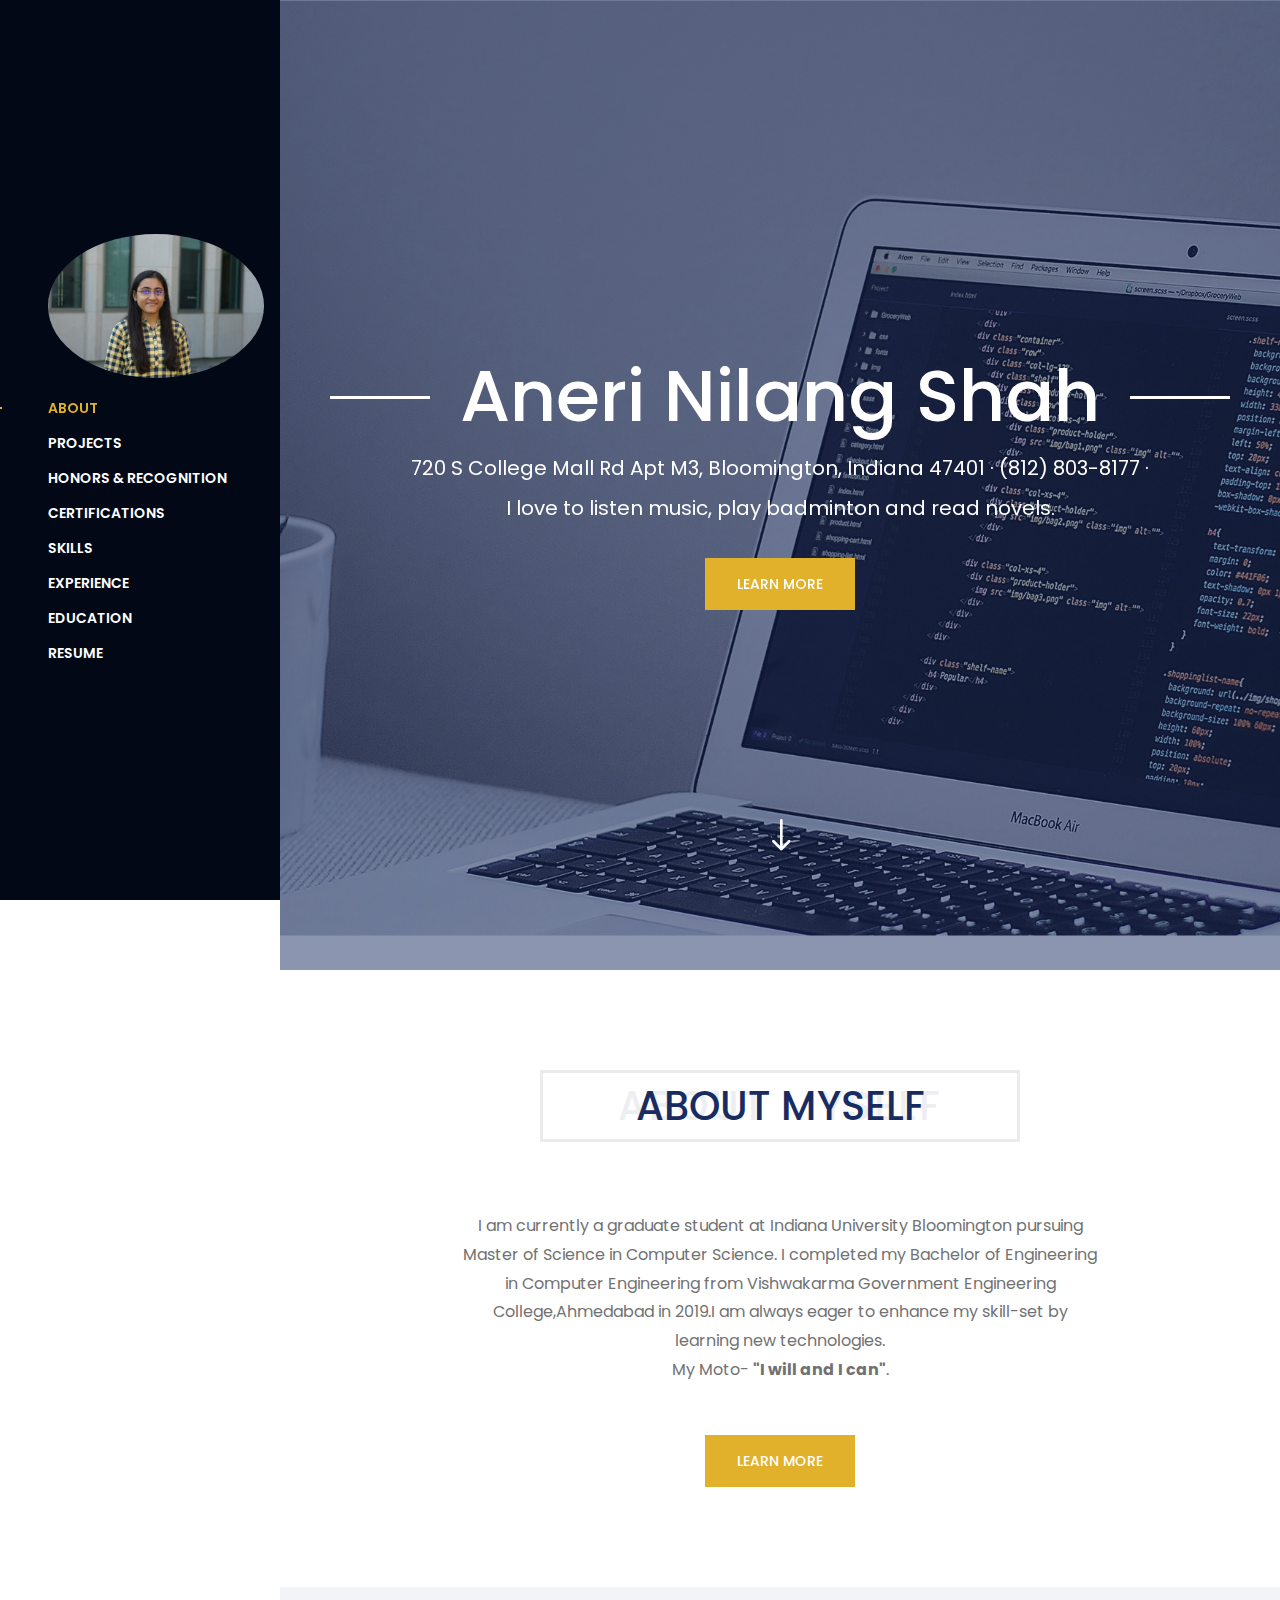
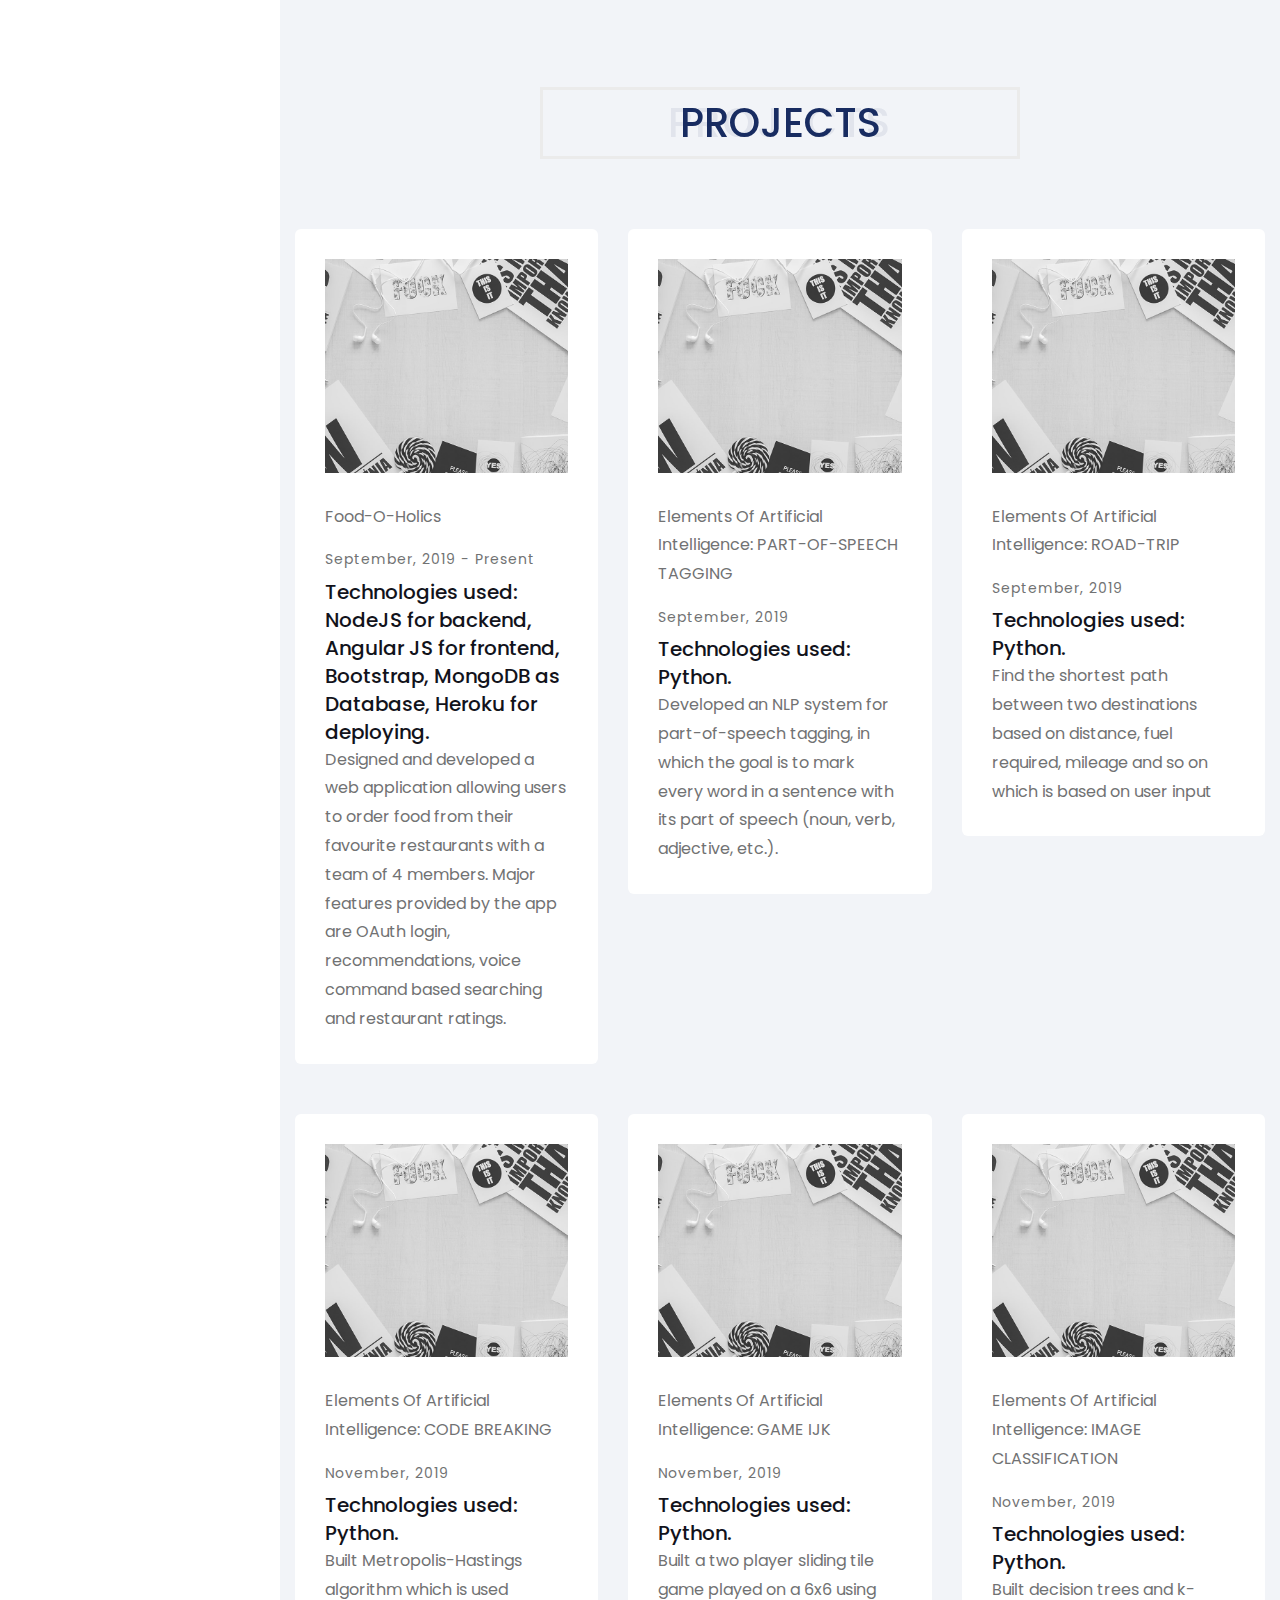
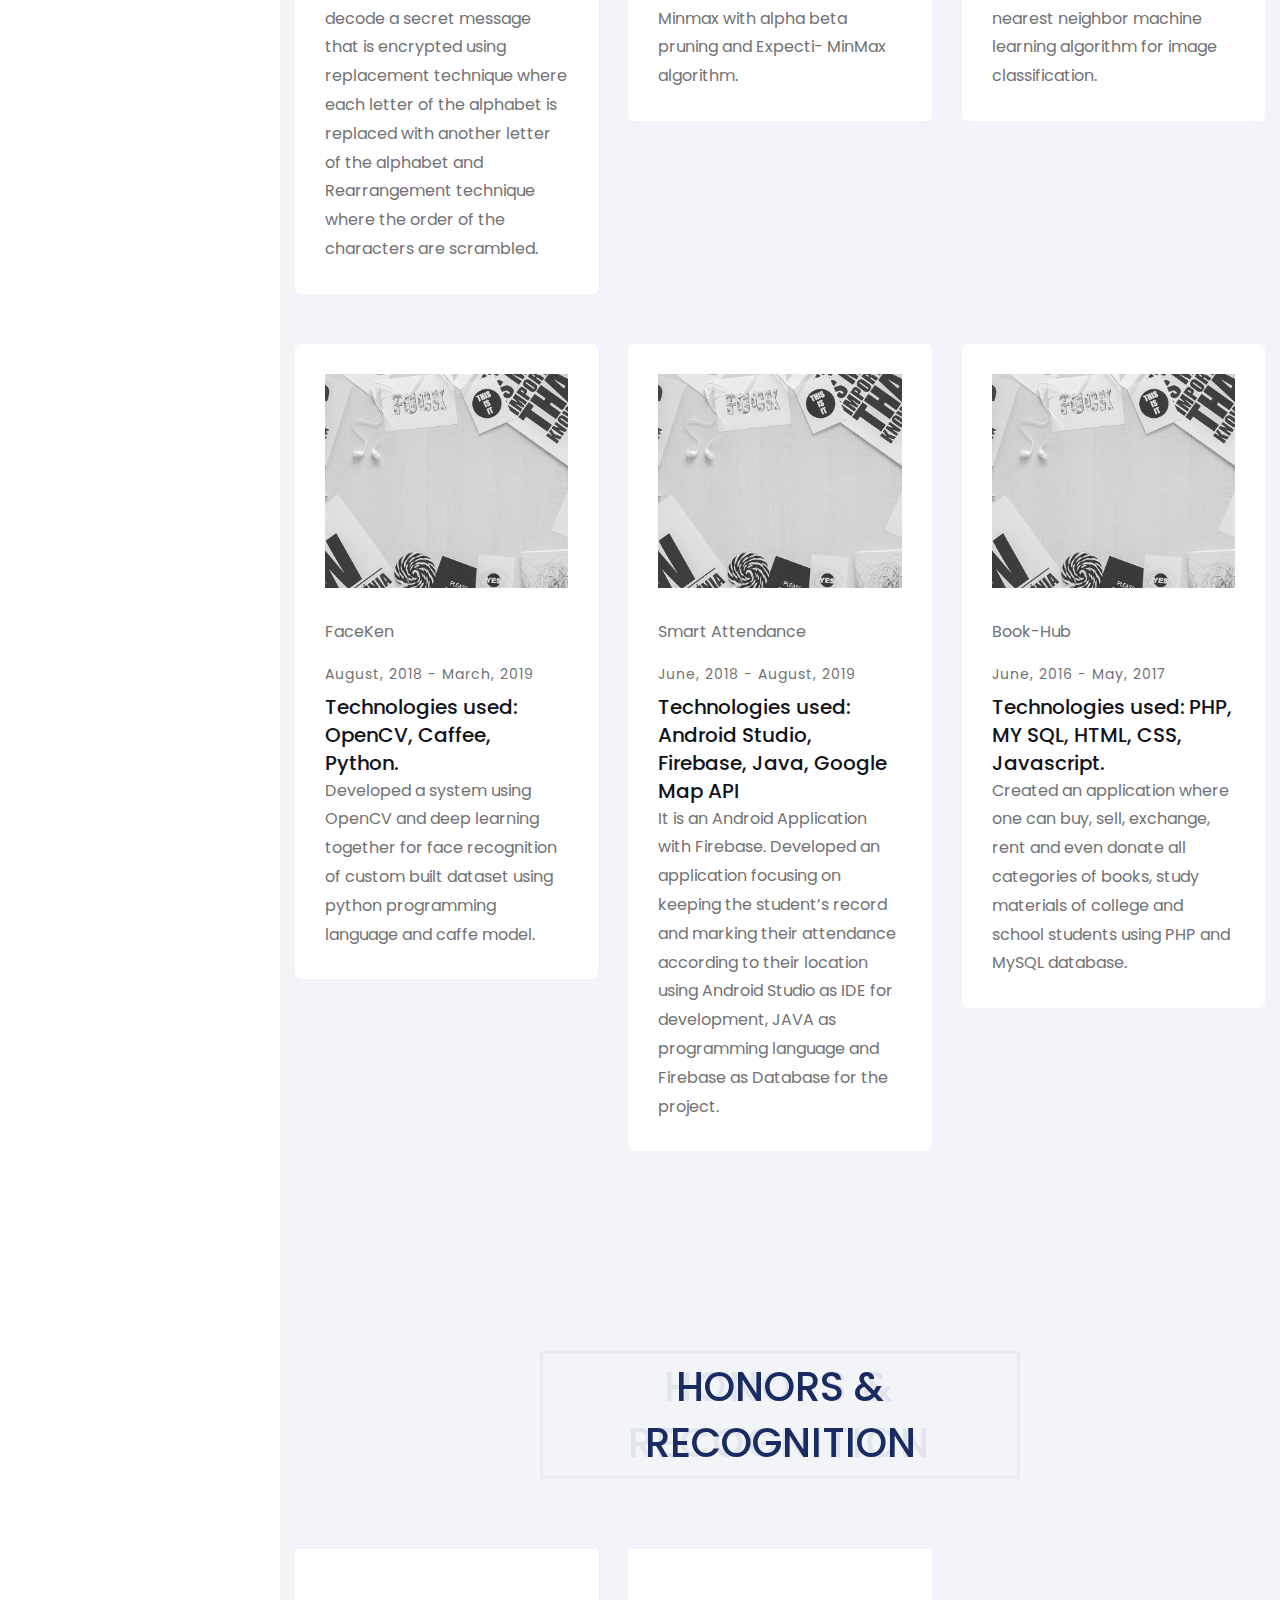
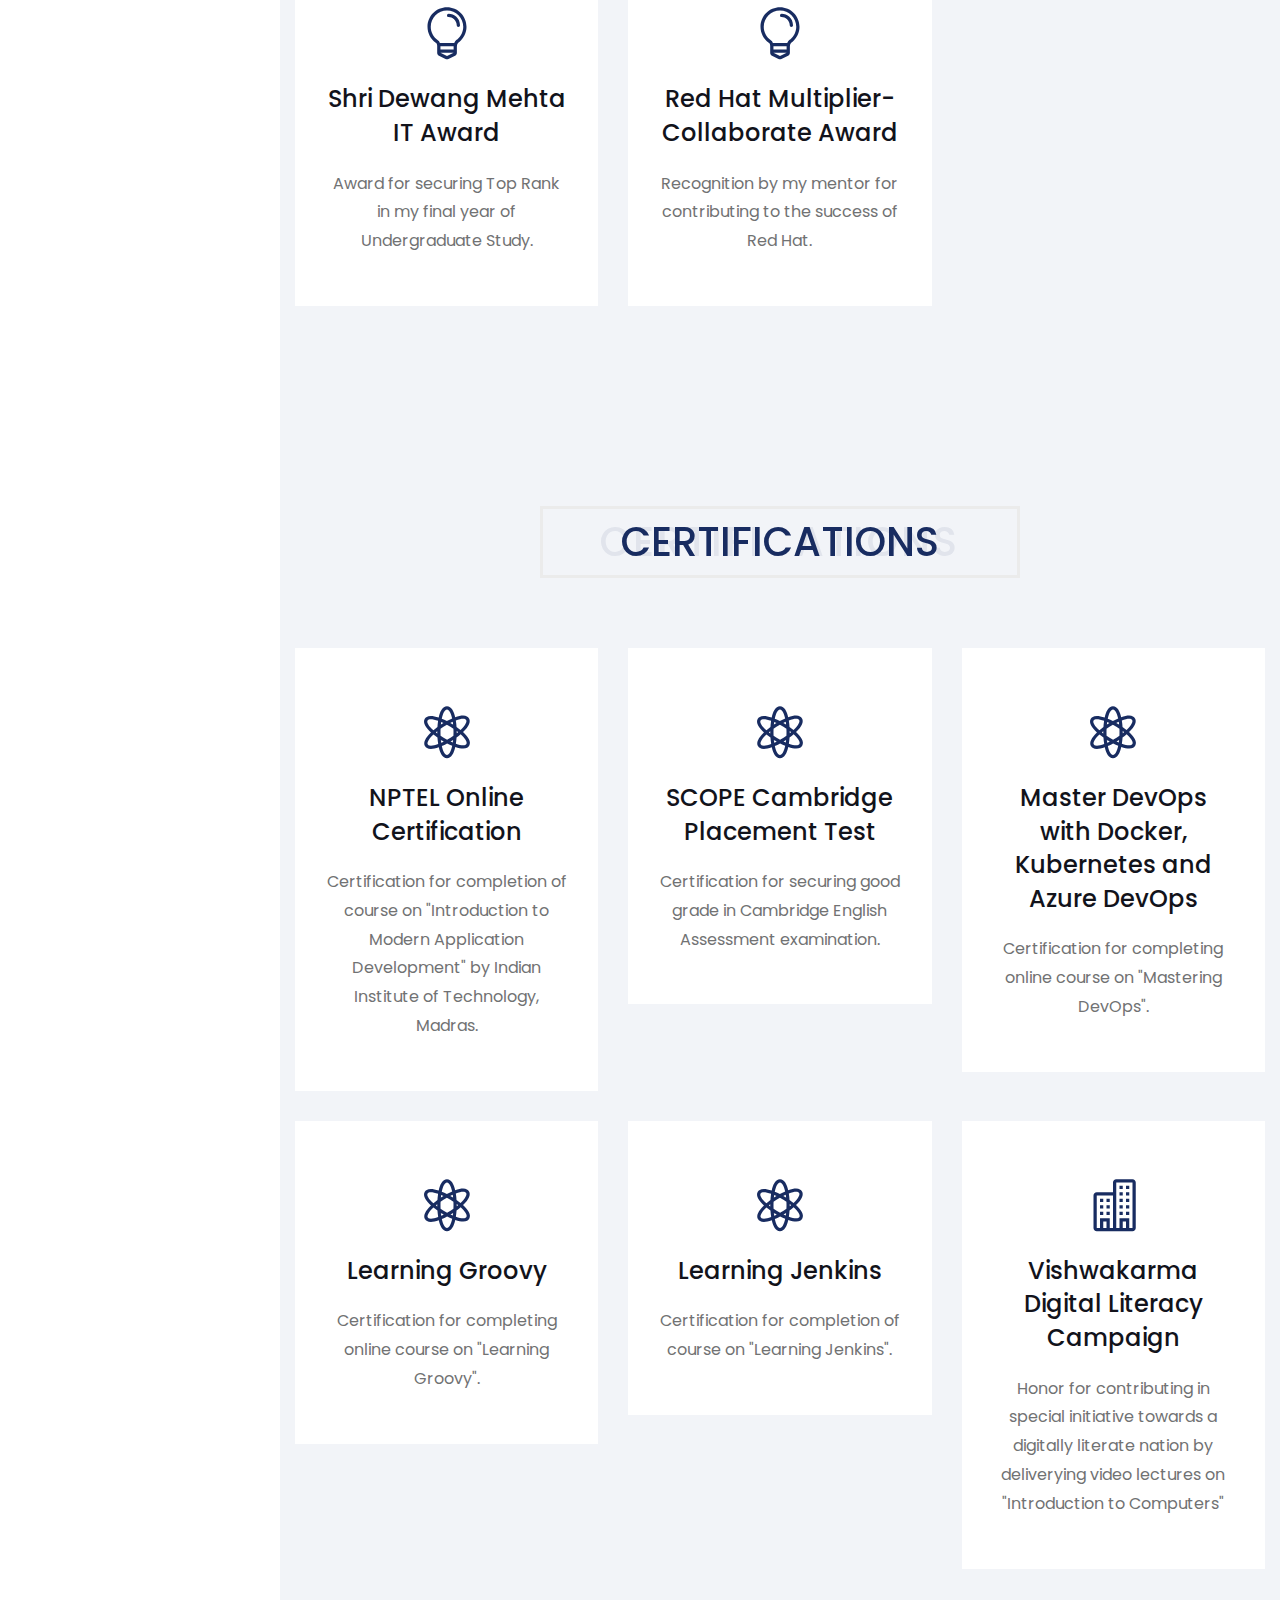
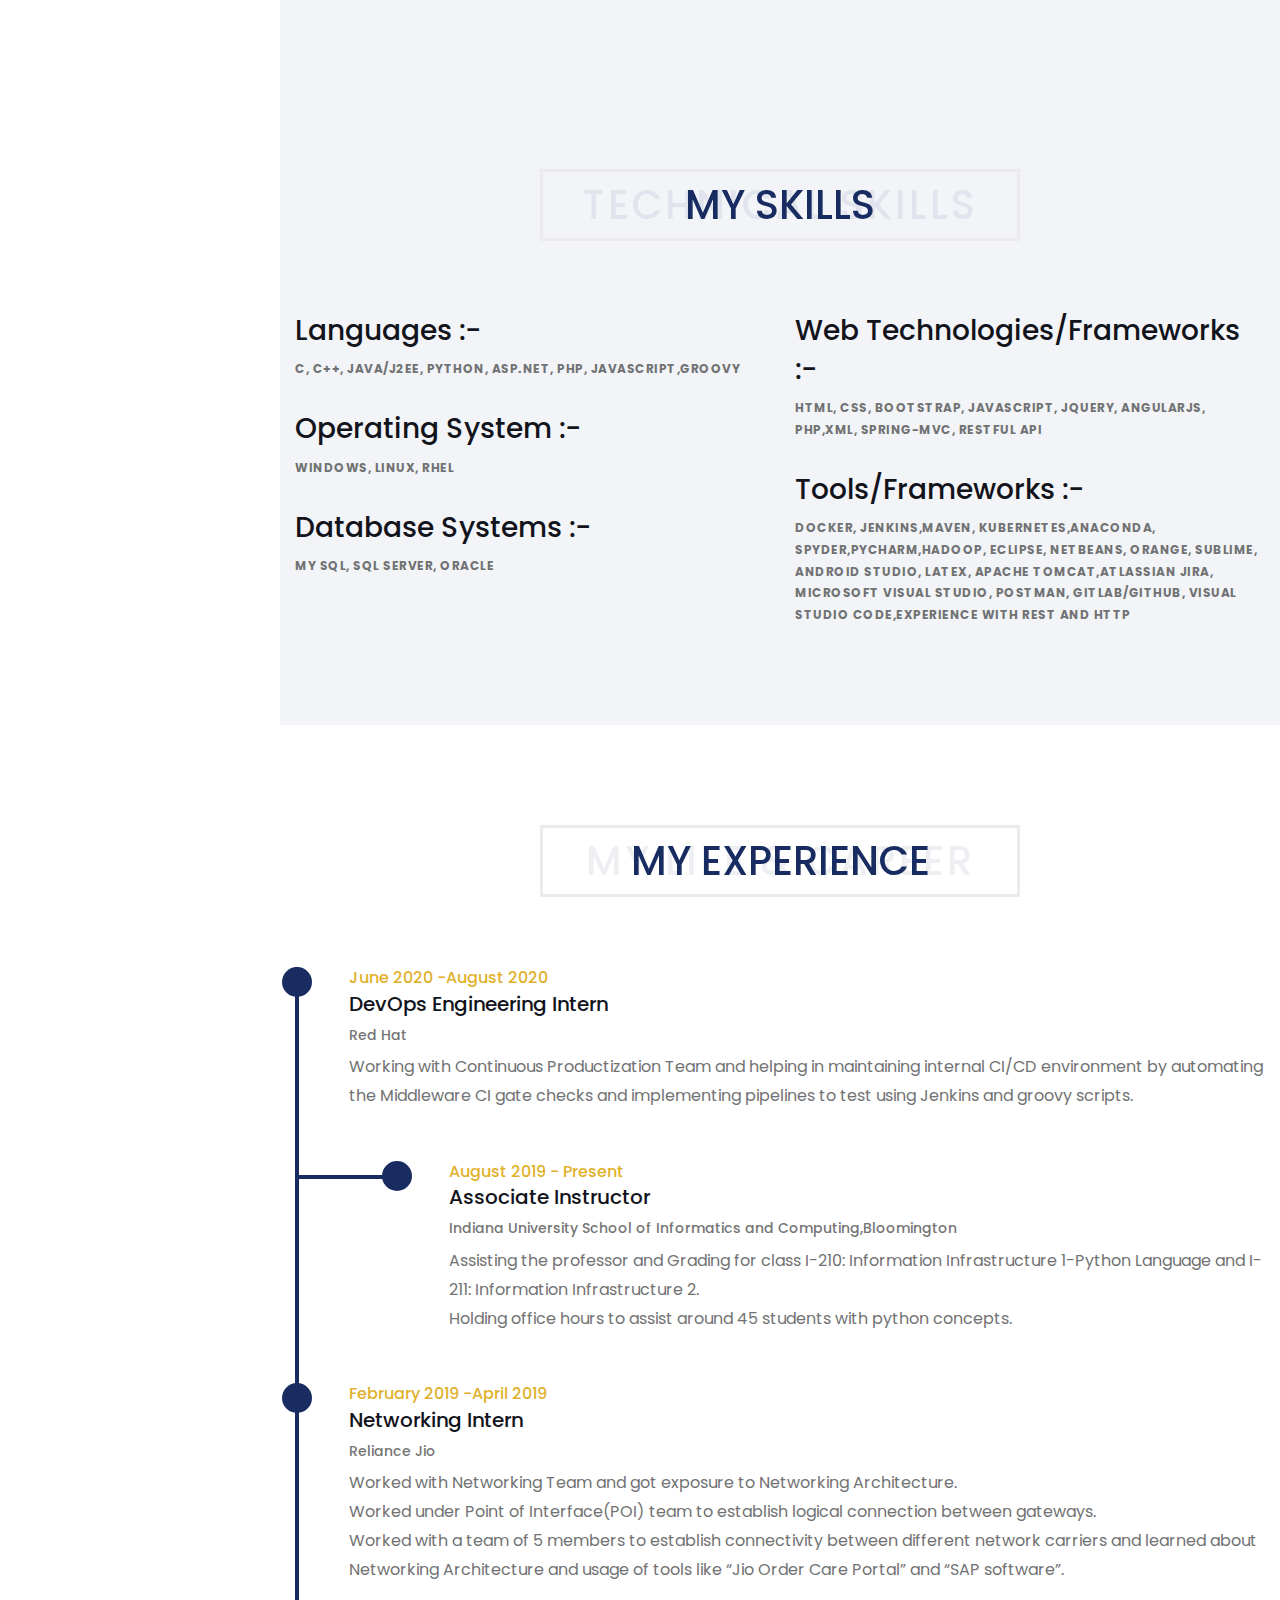
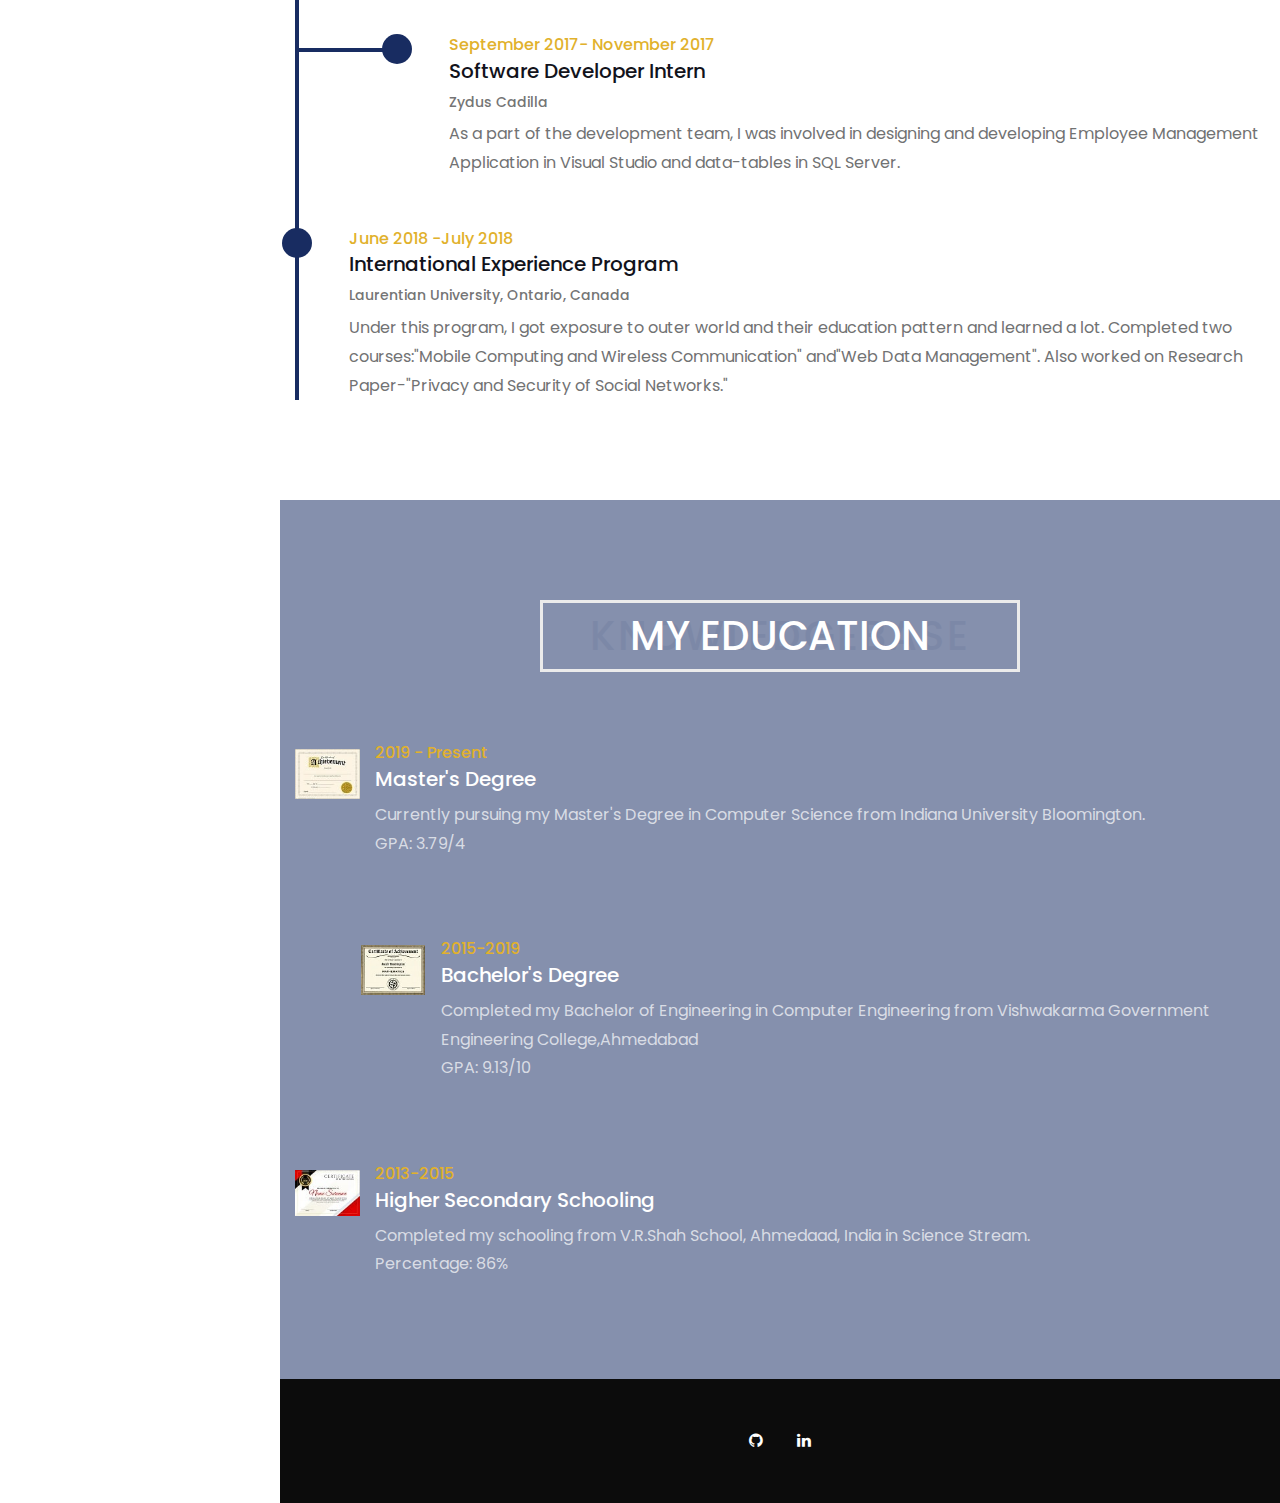
==== commit 1bb0a0aa: "Update index.html" ====
--- a/index.html
+++ b/index.html
@@ -355,7 +355,7 @@
                         <div class="service-content-area text-center mb-30 wow fadeInUp" data-wow-delay="300ms">
                             <!-- Icon -->
                             <div class="service-icon">
-                                <i class="icon_genius"></i>
+                                <i class="icon_lightbulb_alt"></i>
                             </div>
                             <!-- Content text -->
                             <div class="service-content-text">
